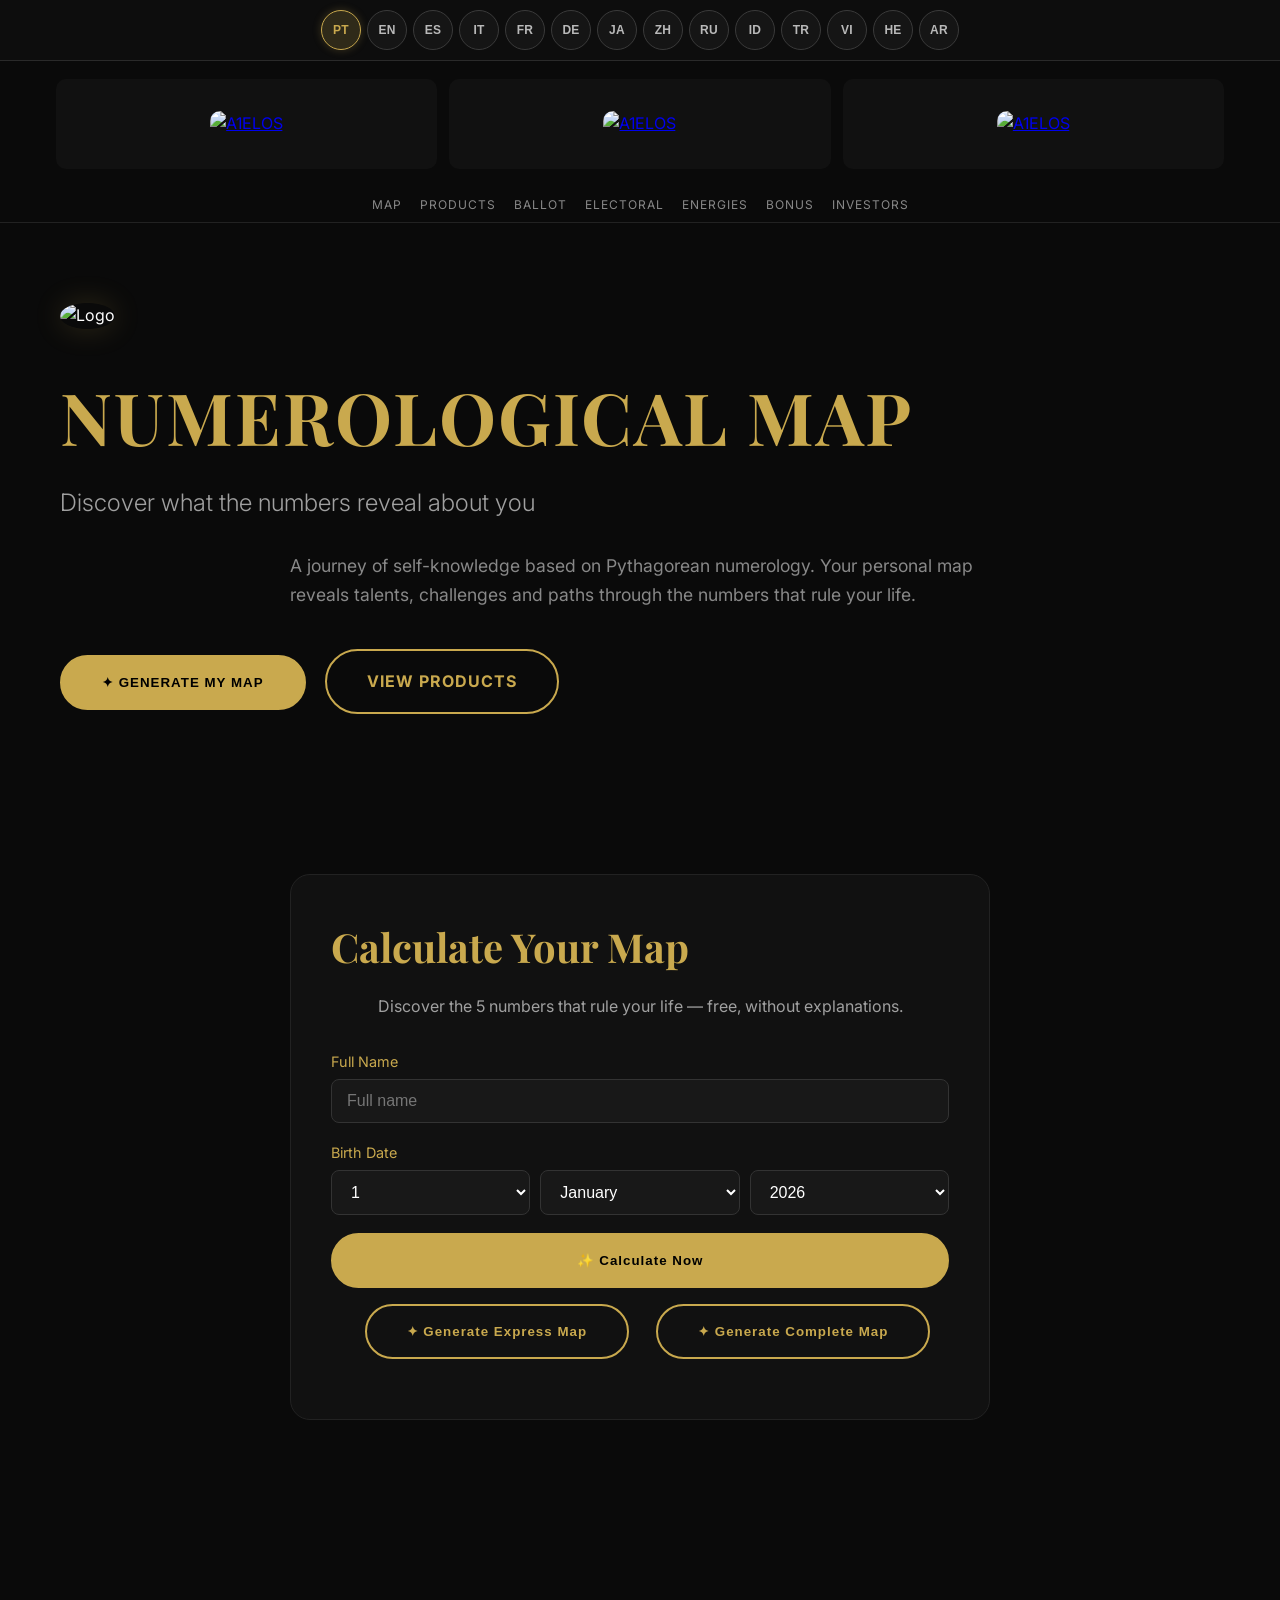
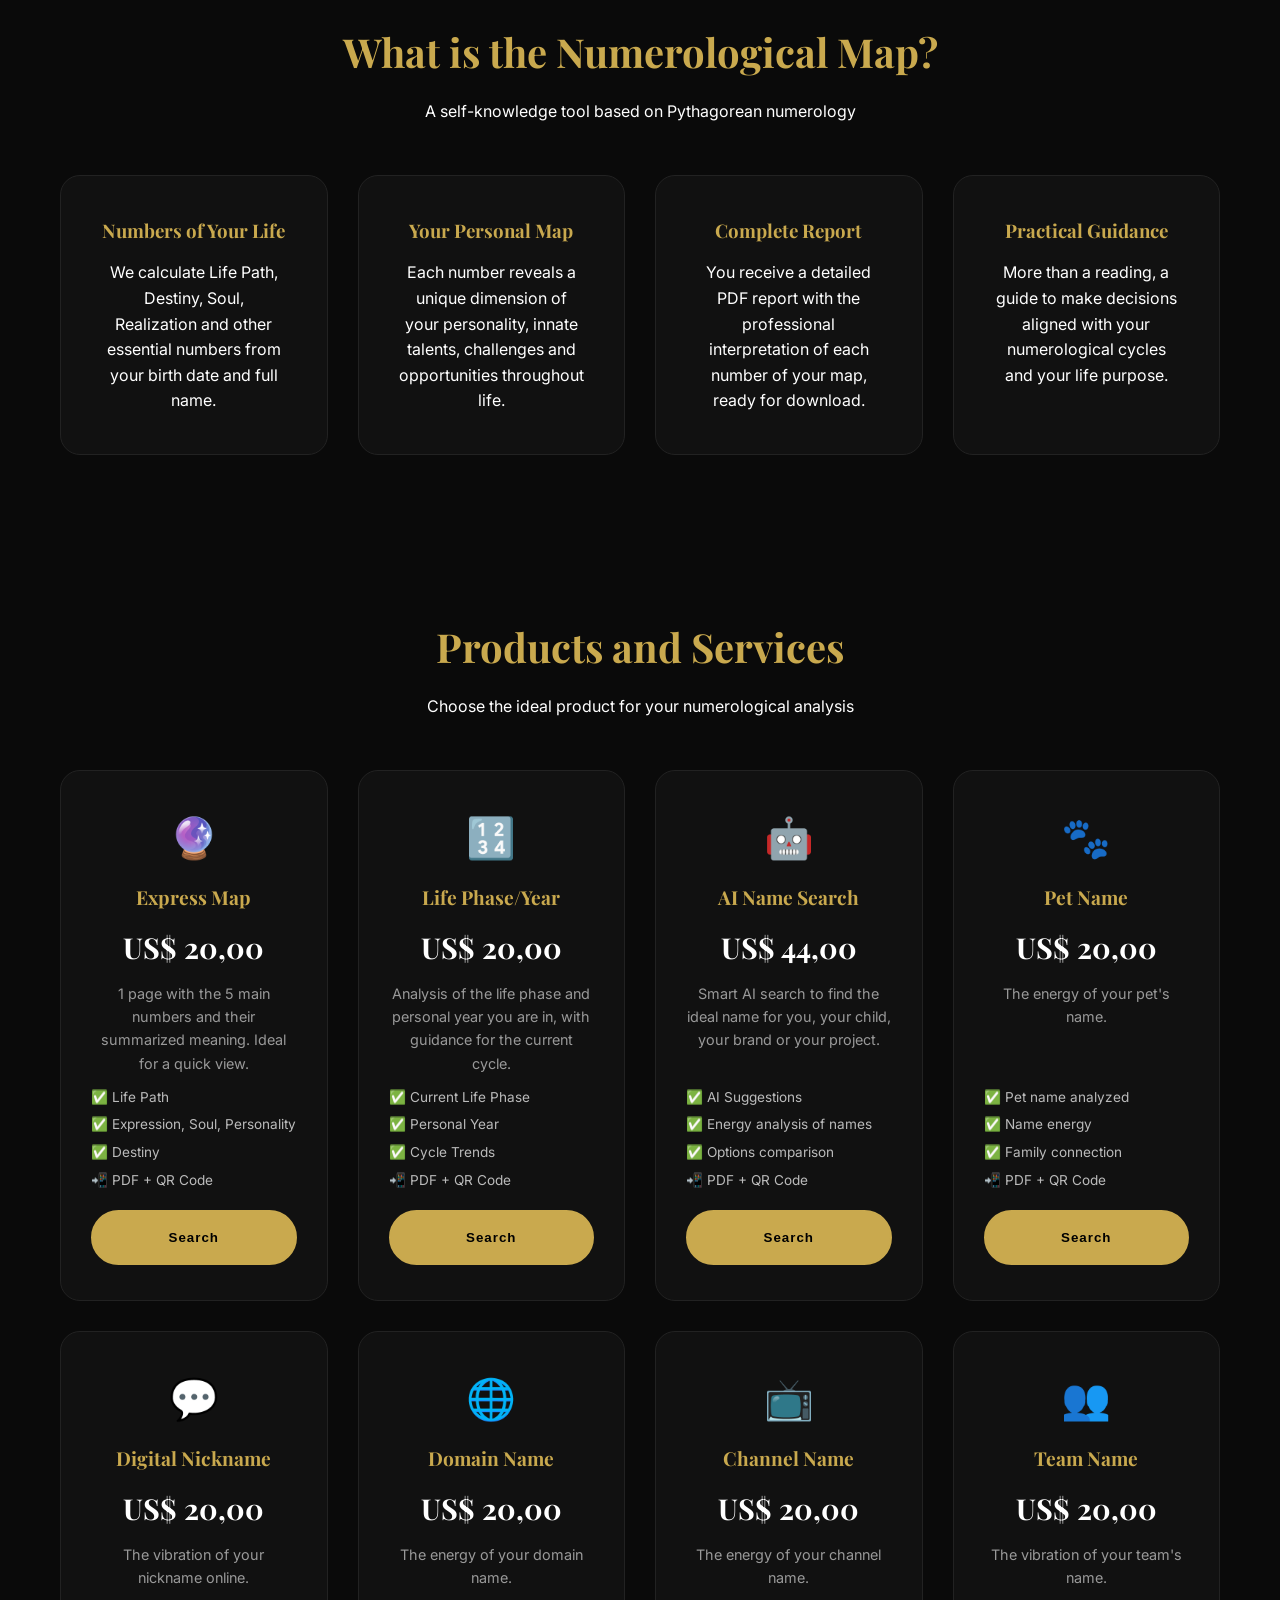
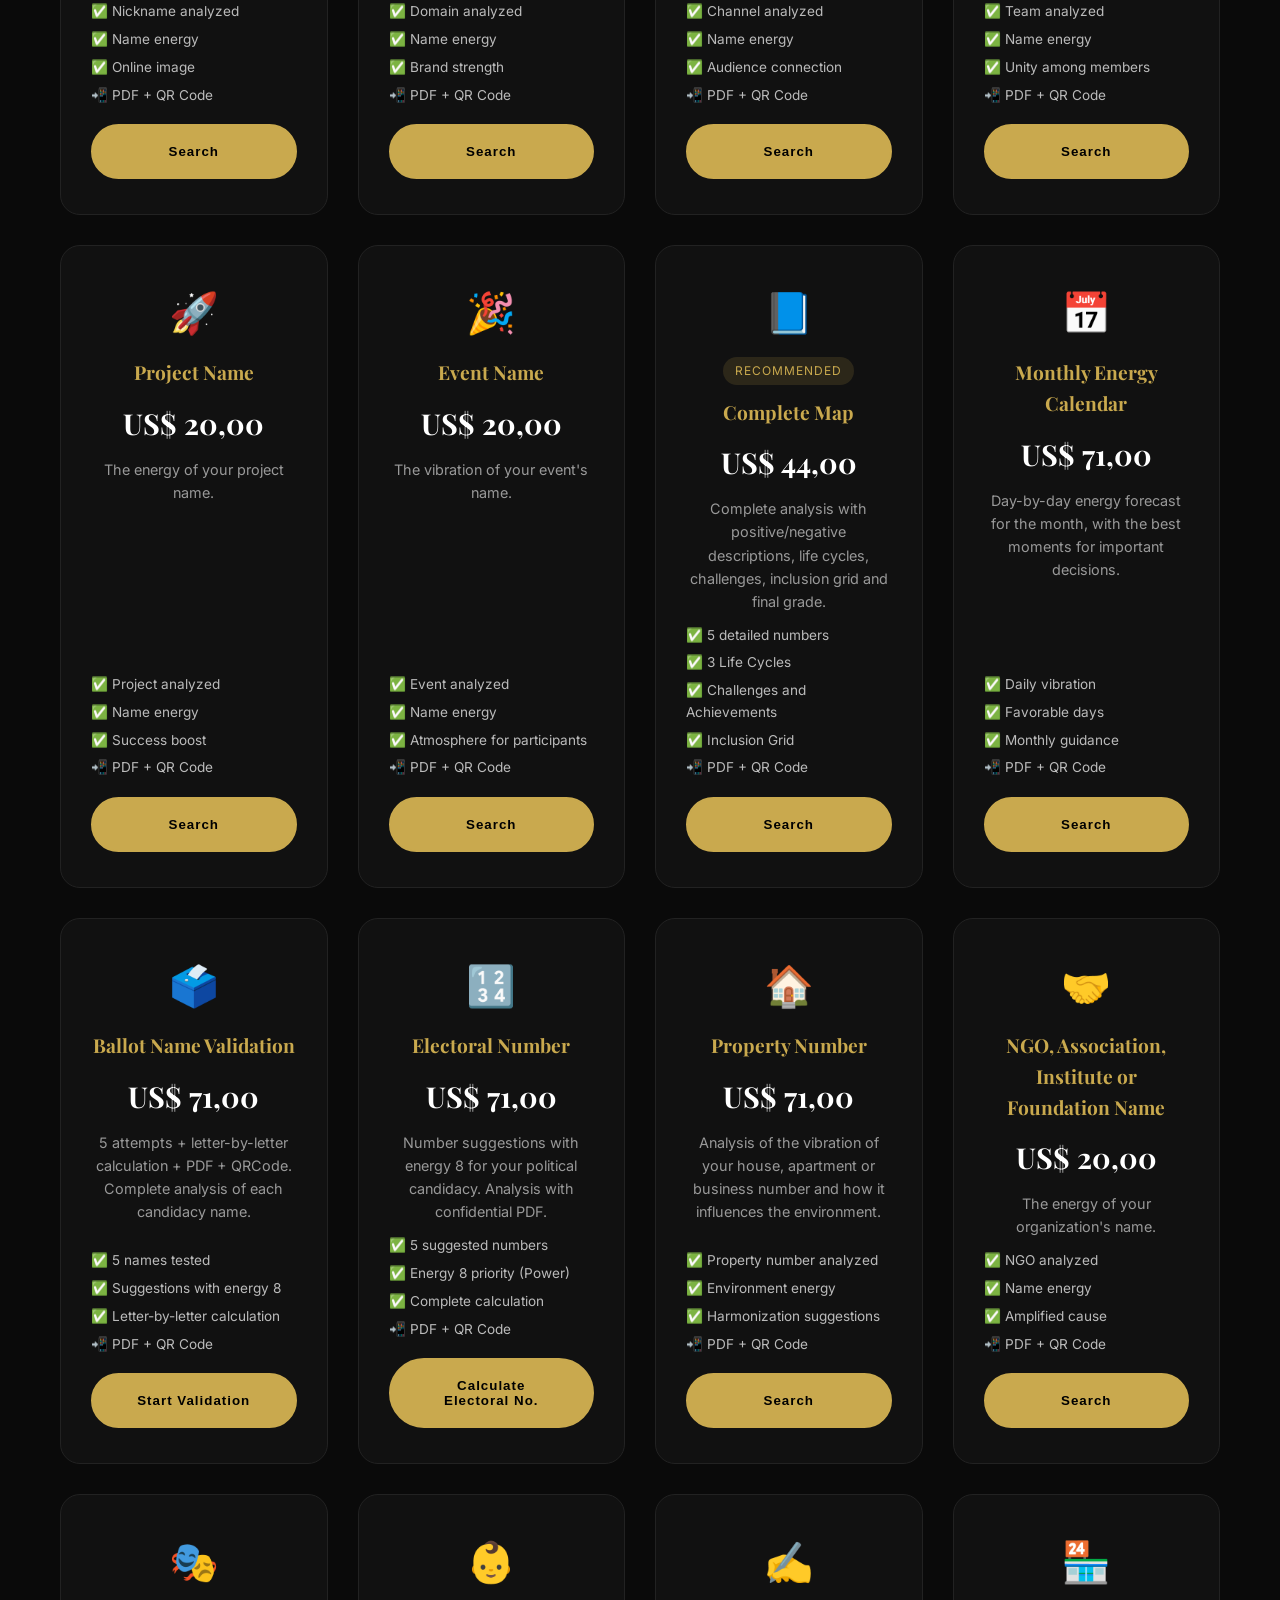
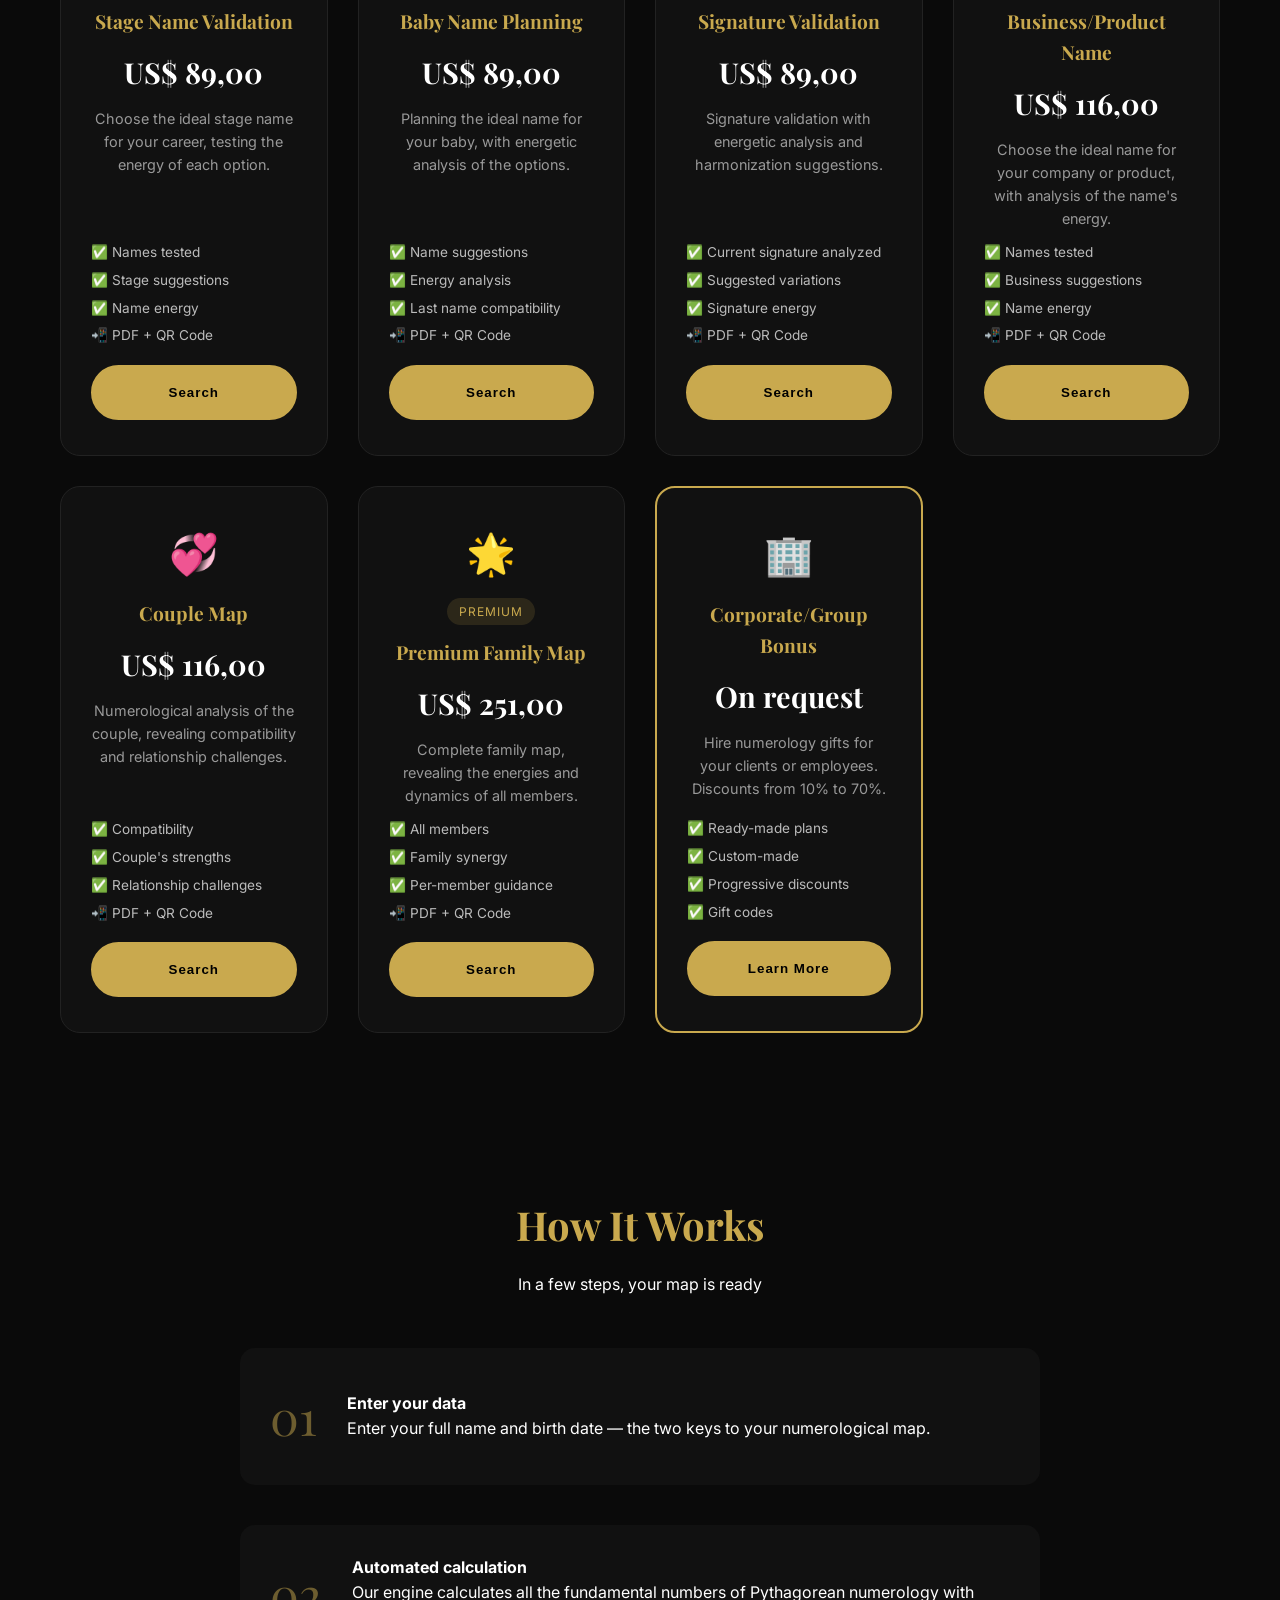
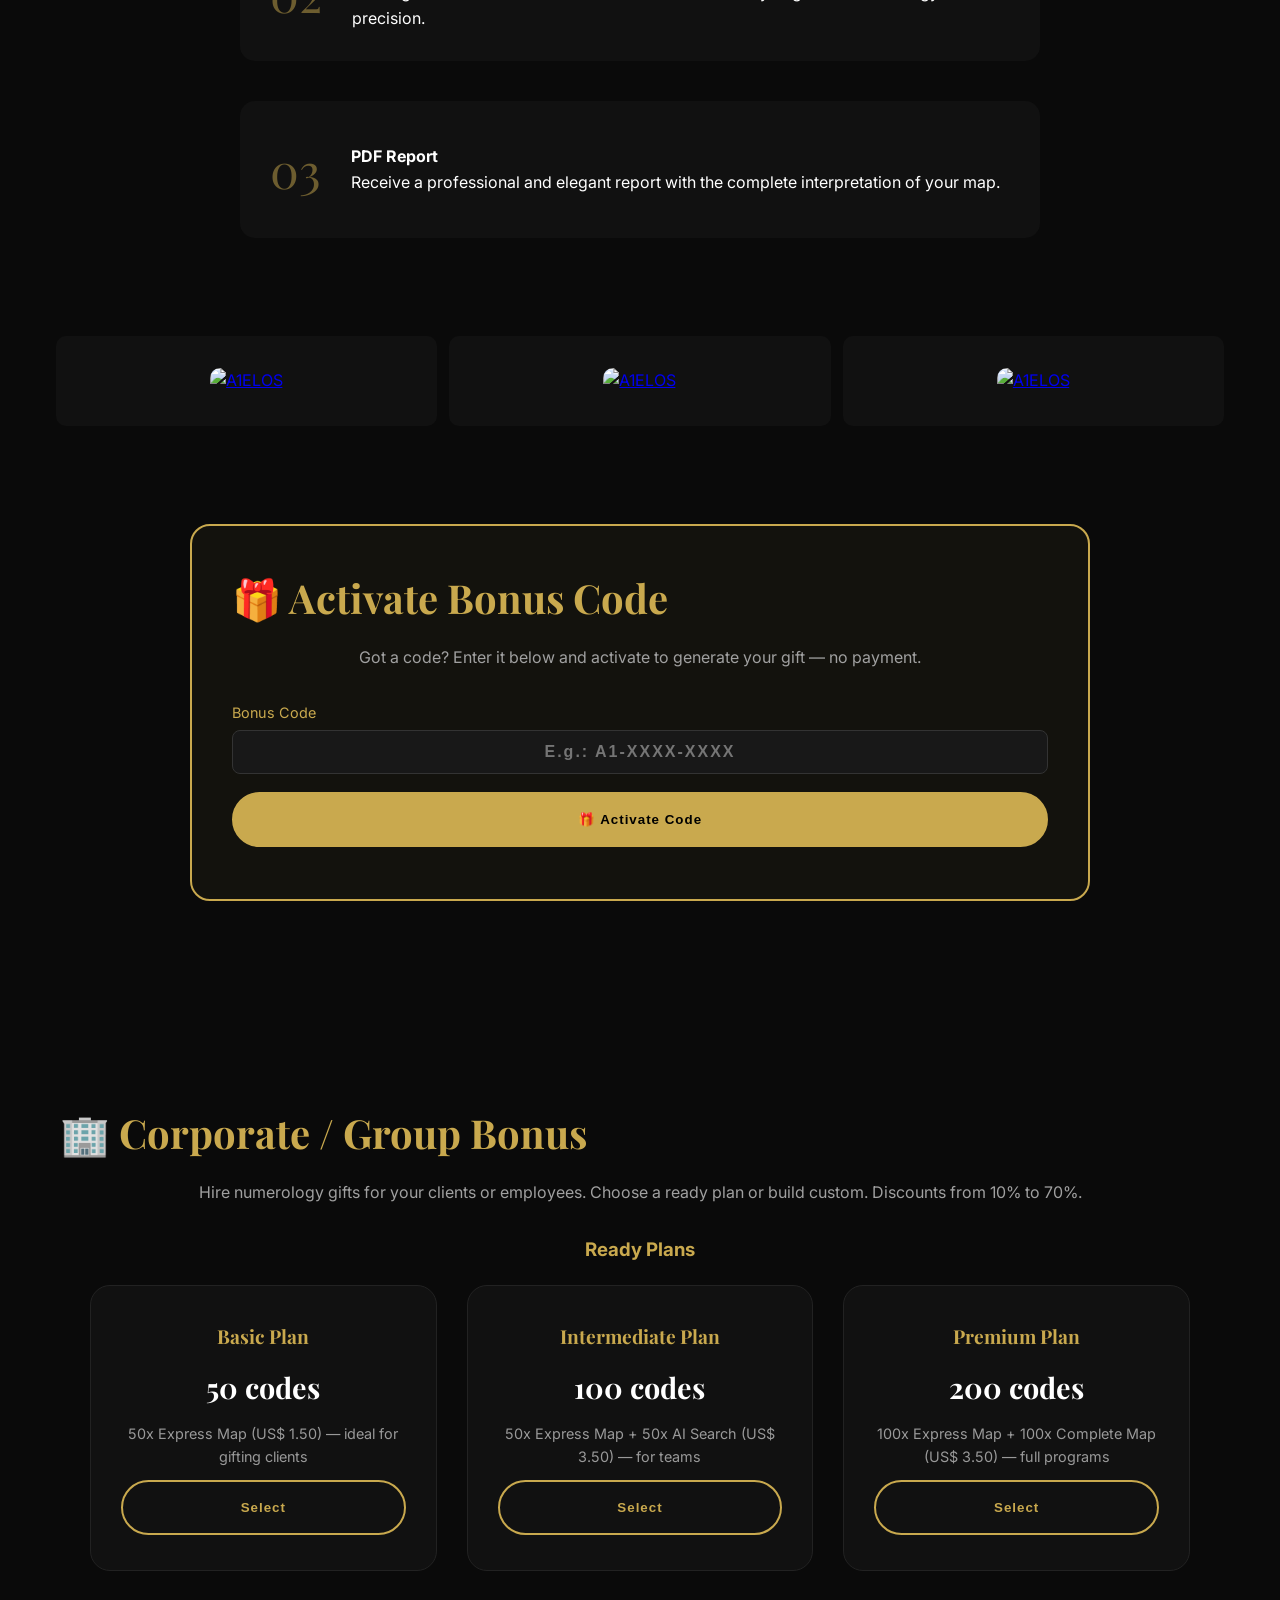
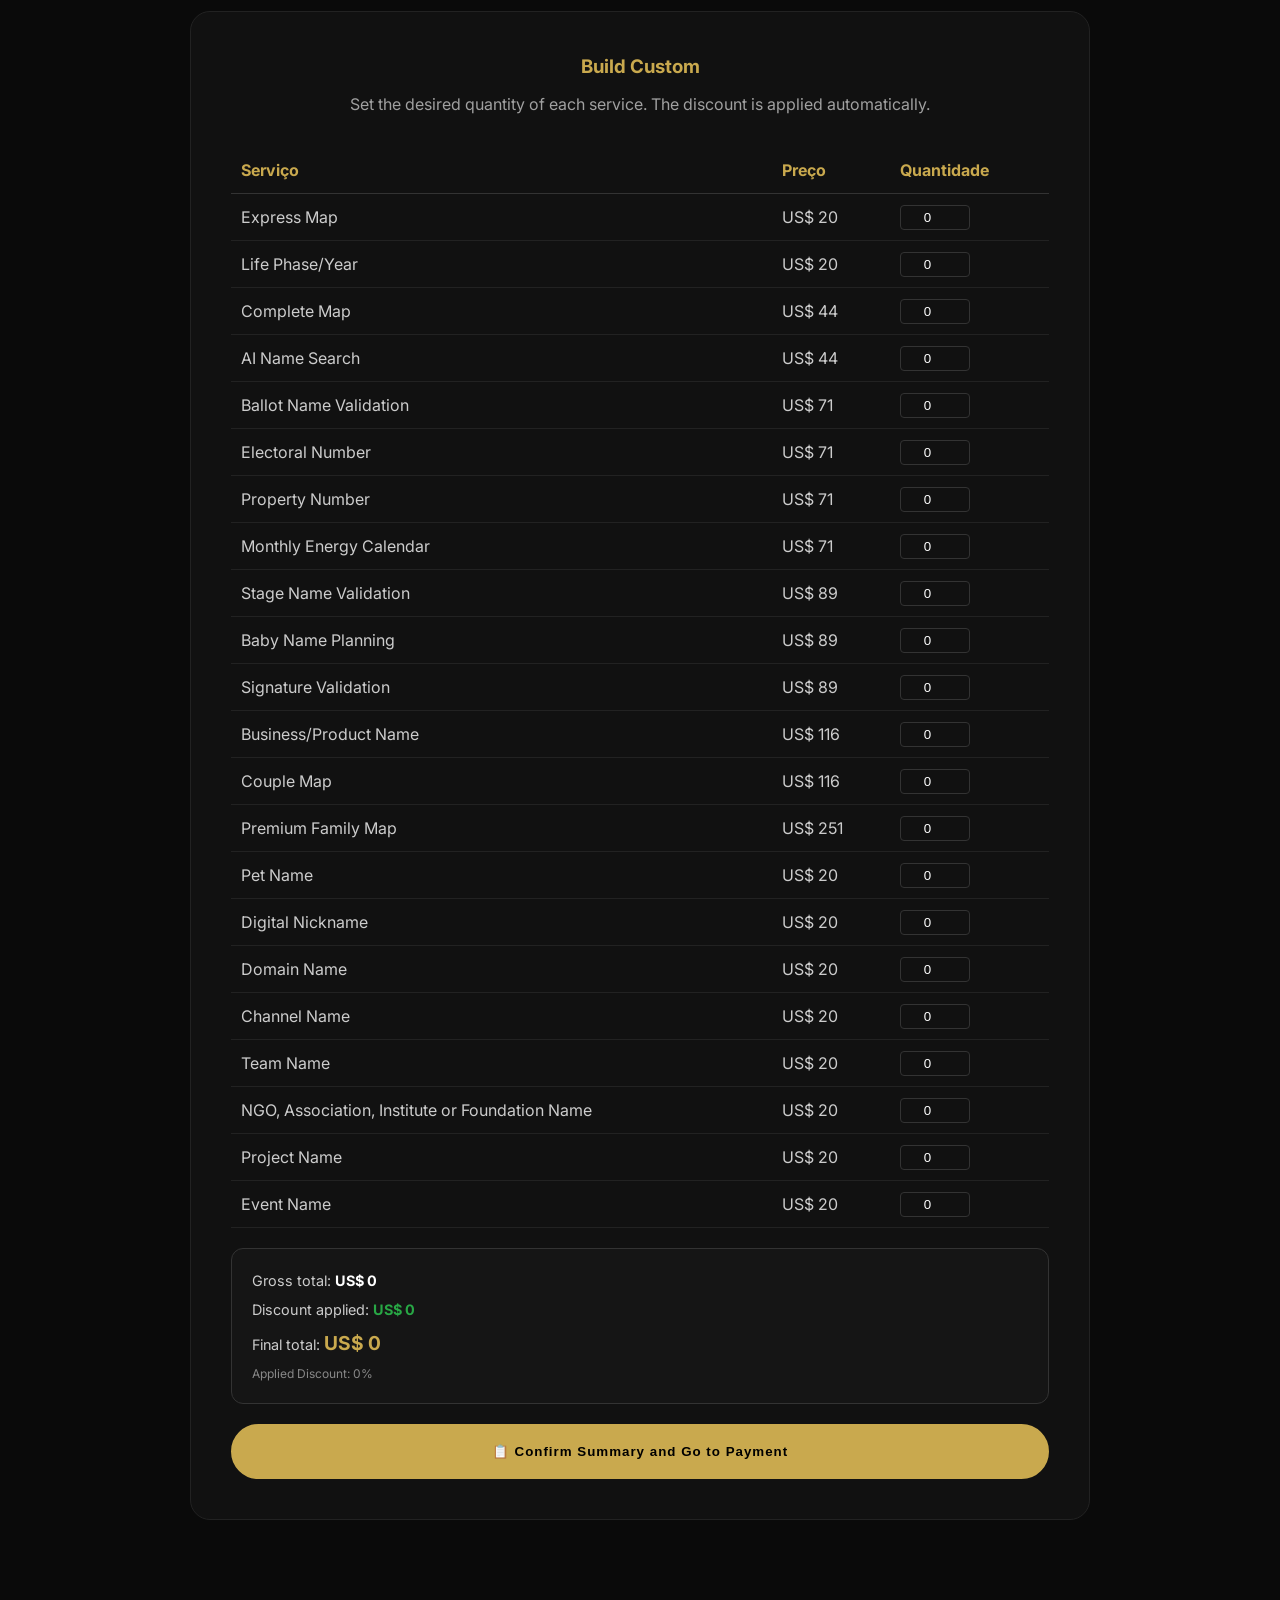
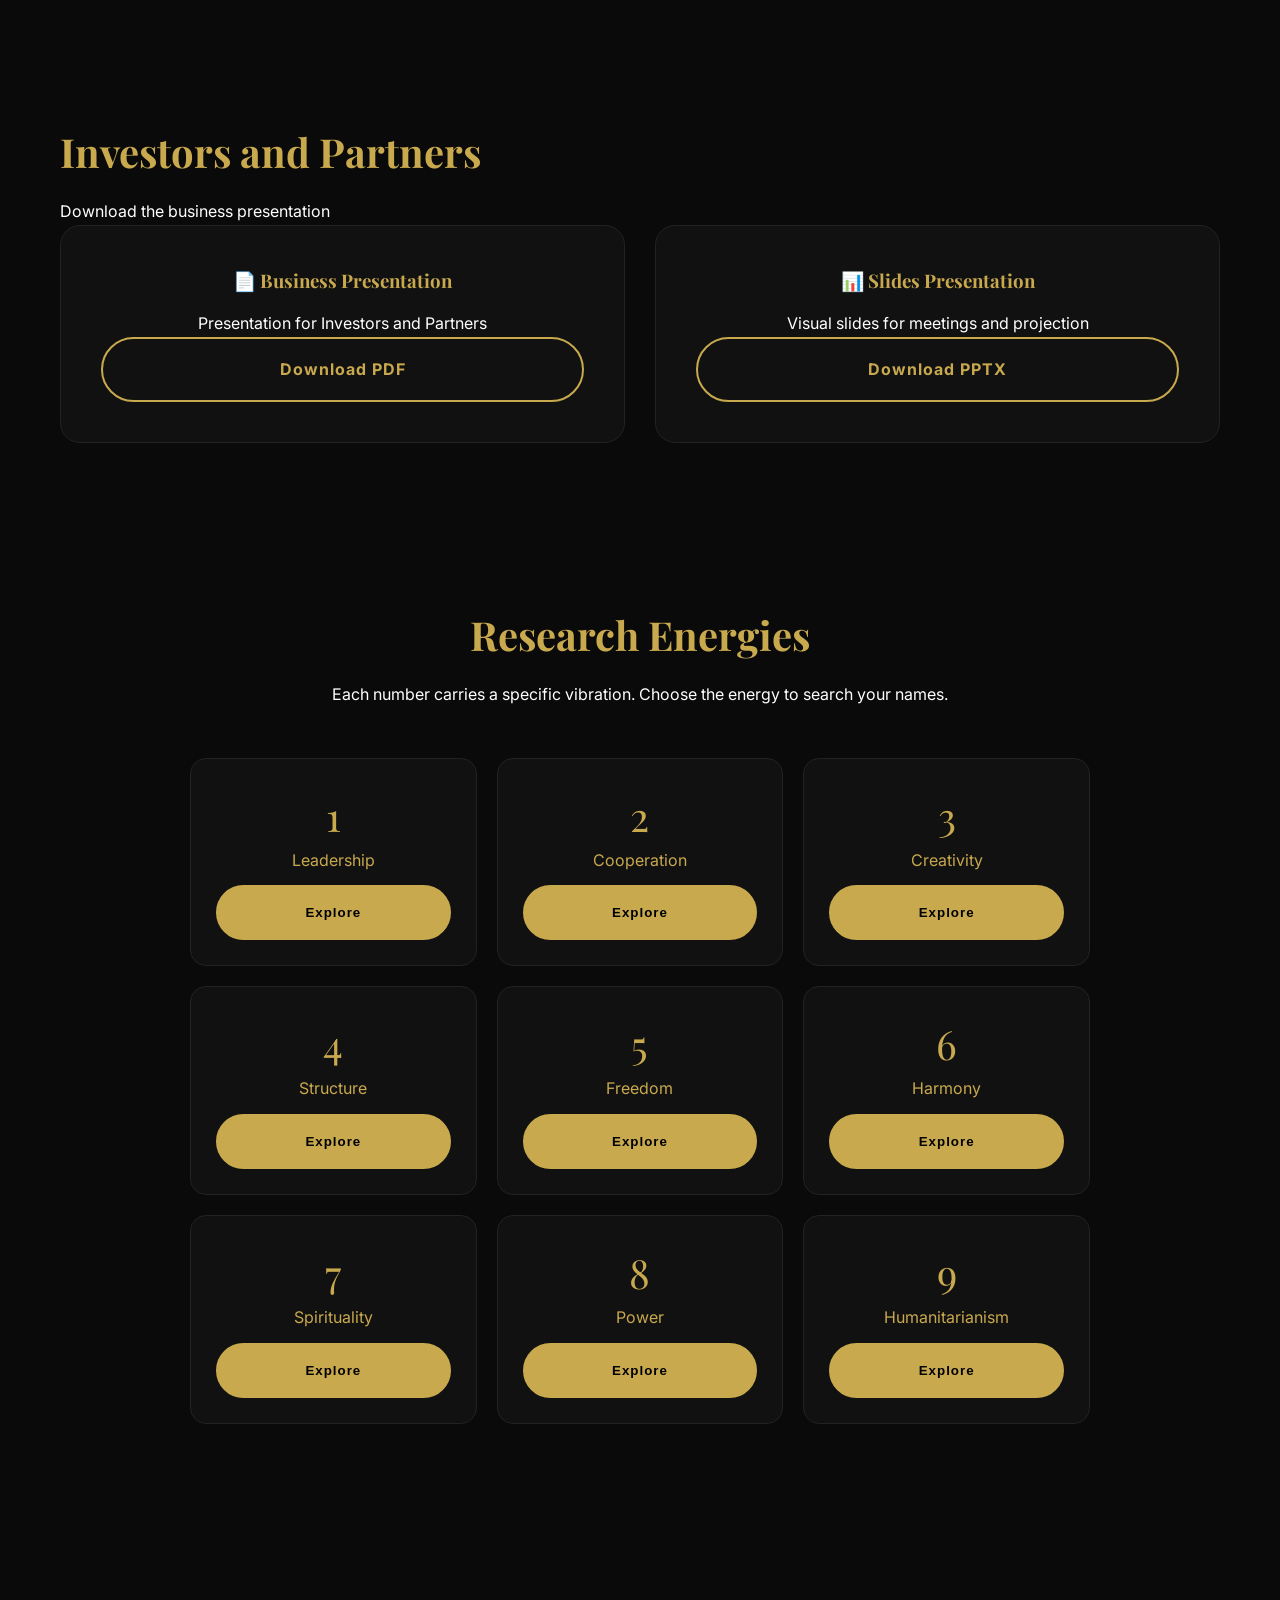
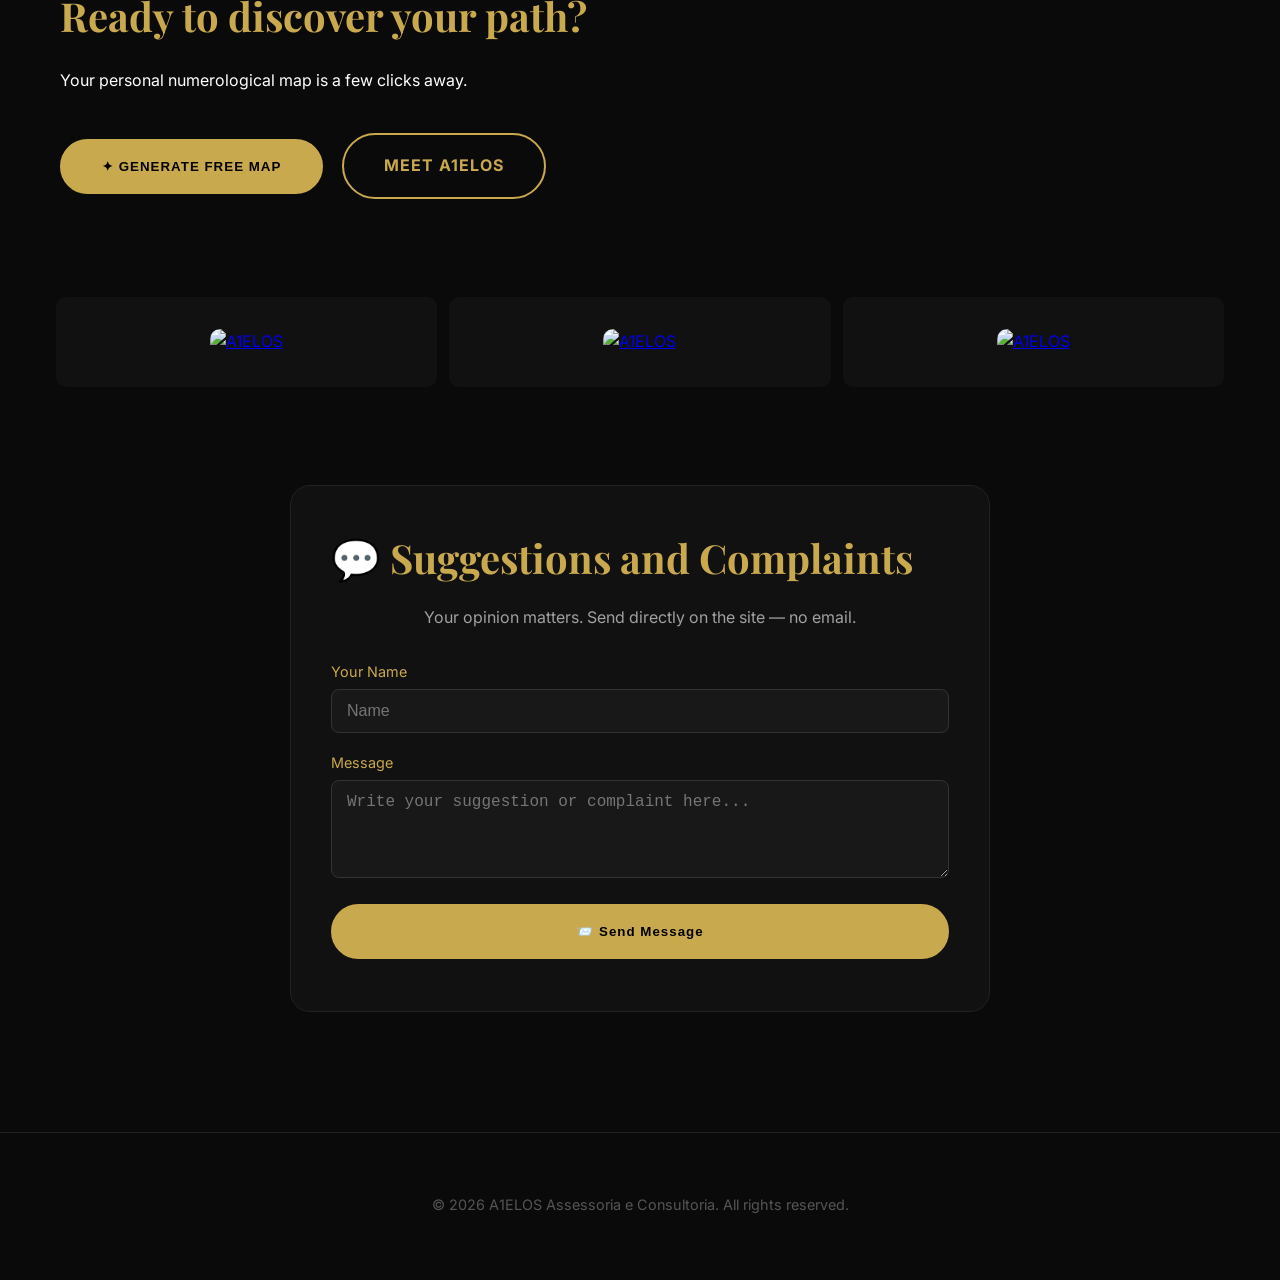
==== static/index.html @ fb277008 "Update index.html" ====
<!DOCTYPE html>
<html lang="pt-BR">
<head>
    <meta charset="UTF-8">
    <meta name="viewport" content="width=device-width, initial-scale=1.0">
    <title>Mapa Numerológico | A1ELOS</title>
    <link href="https://fonts.googleapis.com/css2?family=Playfair+Display:wght@400;700;900&family=Inter:wght@300;400;500;600&display=swap" rel="stylesheet">
    <link rel="icon" type="image/png" href="/static/logo.png">
    <link rel="stylesheet" href="/static/style.css">
</head>
<body>
    <div class="lang-wrapper">
        <div id="langSelector" class="lang-container"></div>
    </div>
        
    <!-- BANNER TOPO (2 lado a lado) -->
<div class="a1-zona" id="zonaTopo">
  <div class="a1-banner" id="bannerTopoA"></div>
  <div class="a1-banner" id="bannerTopoB"></div>
</div>

<nav class="sections" style="position:relative;top:0;width:100%;z-index:9990;background:rgba(10,10,10,0.9);border-bottom:1px solid #222;padding:8px 0;display:flex;justify-content:center;gap:18px;flex-wrap:wrap">
    <a href="#calculadora" data-i18n="nav_map">Mapa</a>
    <a href="#produtos" data-i18n="nav_prod">Produtos</a>
    <a href="javascript:void(0)" onclick="toggleForm('form-urna')" data-i18n="nav_urna">Urna</a>
    <a href="javascript:void(0)" onclick="toggleForm('form-eleitoral')" data-i18n="nav_elec">Eleitoral</a>
    <a href="#energias" data-i18n="nav_energy">Energias</a>
    <a href="#corporativo" data-i18n="nav_bc">Bônus</a>
    <a href="#investidores" data-i18n="nav_inv">Investidores</a>
</nav>
        <!-- HERO -->
    <section class="hero">
        <img src="https://generated-images.adapta.one/arvigne%40gmail.com/019f56cb-b9e4-7644-9dd8-5d14c5261d46/2026-07-14T13-27-24-531Z_Original_user_intent_A_premium_minimalist_logo_s.png" alt="Logo" class="logo-img">
        <h1 data-i18n="hero_title">MAPA NUMEROLÓGICO</h1>
        <p class="subtitle" data-i18n="hero_subtitle">Descubra o que os números revelam sobre você</p>
        <p class="hero-desc" data-i18n="hero_desc">Uma jornada de autoconhecimento baseada na numerologia pitagórica. Seu mapa pessoal revela talentos, desafios e caminhos através dos números que regem sua vida.</p>
        <div>
            <button class="btn" data-i18n="hero_btn" onclick="pesquisar('express')">✦ GERAR MEU MAPA</button>
            <a href="#produtos" class="btn btn-outline" data-i18n="hero_btn2">VER PRODUTOS</a>
        </div>    
     </section>
        <section id="calculadora">
    <div class="form-container" style="max-width:700px">
        <h2 class="section-title" data-i18n="calc_title">Calcule seu Mapa</h2>
        <p class="section-sub" data-i18n="calc_sub">Descubra os 5 números que regem sua vida — grátis, sem explicações.</p>
        <div class="form-group">
            <label for="calcNome" data-i18n="calc_nome">Seu Nome Completo</label>
            <input type="text" id="calcNome" class="form-input" data-i18n-ph="ph_nome_completo" placeholder="Seu nome completo">
        </div>
        <div class="form-group">
            <label for="calcNasc" data-i18n="calc_nasc">Data de Nascimento</label>
            <div class="data-seletor">
                <select id="calcDia" class="data-select"></select>
                <select id="calcMes" class="data-select"></select>
                <select id="calcAno" class="data-select"></select>
                <input type="hidden" id="calcNasc">
            </div>
        </div>
        <button class="btn btn-full" onclick="calcularMapa()" data-i18n="calc_btn">✨ Calcular Agora</button>
        <div class="calc-atalhos" style="display:flex;gap:12px;flex-wrap:wrap;justify-content:center;margin-top:16px">
            <button class="btn btn-outline" onclick="comprar('express')" data-i18n="calc_btn_express">✦ Gerar Mapa Express</button>
            <button class="btn btn-outline" onclick="comprar('completo')" data-i18n="calc_btn_completo">✦ Gerar Mapa Completo</button>
        </div>
        <div id="calcResultado" style="margin-top:20px"></div>
    </div>
</section>

    <!-- SOBRE -->
    <section id="about">
        <div class="section-header">
            <h2 data-i18n="section_what_title">O que é o Mapa Numerológico?</h2>
            <p data-i18n="section_what_subtitle">Uma ferramenta de autoconhecimento baseada na numerologia pitagórica</p>
        </div>
        <div class="grid-cards">
            <div class="card">
                <h3 data-i18n="card1_title">Números da Sua Vida</h3>
                <p data-i18n="card1_desc">Calculamos o Caminho da Vida, Destino, Alma, Realização e outros números essenciais a partir da sua data de nascimento e nome completo.</p>
            </div>
            <div class="card">
                <h3 data-i18n="card2_title">Seu Mapa Pessoal</h3>
                <p data-i18n="card2_desc">Cada número revela uma dimensão única da sua personalidade, talentos inatos, desafios e oportunidades ao longo da vida.</p>
            </div>
            <div class="card">
                <h3 data-i18n="card3_title">Relatório Completo</h3>
                <p data-i18n="card3_desc">Você recebe um relatório detalhado em PDF com a interpretação profissional de cada número do seu mapa, pronto para download.</p>
            </div>
            <div class="card">
                <h3 data-i18n="card4_title">Orientação Prática</h3>
                <p data-i18n="card4_desc">Mais que uma leitura, um guia para tomar decisões alinhadas com seus ciclos numerológicos e seu propósito de vida.</p>
            </div>
        </div>
    </section>

    <div id="areaProdutos"><!-- produtos.html é carregado aqui --></div>
    
    <!-- COMO FUNCIONA -->
    <section id="how">
        <div class="section-header">
            <h2 data-i18n="section_how_title">Como Funciona</h2>
            <p data-i18n="section_how_subtitle">Em poucos passos, seu mapa está pronto</p>
        </div>
        <div class="steps-container">
            <div class="step">
                <div class="step-num">01</div>
                <div>
                    <h4 data-i18n="step1_title">Insira seus dados</h4>
                    <p data-i18n="step1_desc">Informe seu nome completo e data de nascimento — as duas chaves para o seu mapa numerológico.</p>
                </div>
            </div>
            <div class="step">
                <div class="step-num">02</div>
                <div>
                    <h4 data-i18n="step2_title">Cálculo automatizado</h4>
                    <p data-i18n="step2_desc">Nossa engine calcula todos os números fundamentais da numerologia pitagórica com precisão.</p>
                </div>
            </div>
            <div class="step">
                <div class="step-num">03</div>
                <div>
                    <h4 data-i18n="step3_title">Relatório em PDF</h4>
                    <p data-i18n="step3_desc">Receba um relatório profissional e elegante com a interpretação completa do seu mapa.</p>
                </div>
            </div>
        </div>
    </section>

<!-- FORMULÁRIO NOME DE URNA (5 grafias) -->
<section id="form-urna" class="hidden-form">
  <div class="form-container">
    <h2 class="section-title" data-i18n="urna_title">Validação do Nome de Urna</h2>
    <p class="section-sub" data-i18n="urna_sub">5 grafias por nome + cálculo letra a letra + PDF sigiloso — R$ 26</p>
    <div class="form-group"><label data-i18n="f_nome">Nome Completo da Pessoa</label><input type="text" id="urnaNome" data-i18n-ph="ph_nome_completo" placeholder="Nome completo"></div>
    <div class="form-group"><label data-i18n="f_cargo">Cargo em Disputa</label>
      <select id="urnaCargo" onchange="atualizarGrafiasUrna()">
        <option value="vereador" data-i18n="c_vereador">Vereador</option>
        <option value="dep_estadual" data-i18n="c_estadual">Dep. Estadual</option>
        <option value="dep_federal" data-i18n="c_federal">Dep. Federal</option>
        <option value="senador" data-i18n="c_senador">Senador</option>
      </select>
    </div>
    <div class="form-group">
      <label id="urnaGeneroLabel"></label>
      <select id="urnaGenero" onchange="atualizarGrafiasUrna()">
        <option value="masculino" id="urnaGenMasc"></option>
        <option value="feminino" id="urnaGenFem"></option>
      </select>
    </div>
   
    <!-- 👇 SELEÇÃO DE ENERGIA (1-9, 8 ideal) - COLE AQUI -->
    <div class="form-group">
      <label id="urnaEnergiaLabel"></label>
      <div id="urnaEnergiaSel" class="energia-sel"></div>
      <p id="urnaEnergiaDica" class="energia-dica"></p>
    </div>
    <h3 style="color:var(--gold);margin:20px 0 10px" data-i18n="urna_options">As 5 grafias deste nome:</h3>
    <p id="urnaAviso" style="color:#888;font-size:.8rem;margin-bottom:12px"></p>
    <div class="form-group urna-grafia"><span class="urna-prefixo" id="urnaPrefixo1"></span><input type="text" id="urnaNome1" autocomplete="off"></div>
    <div class="form-group urna-grafia"><span class="urna-prefixo" id="urnaPrefixo2"></span><input type="text" id="urnaNome2" autocomplete="off"></div>
    <div class="form-group urna-grafia"><span class="urna-prefixo" id="urnaPrefixo3"></span><input type="text" id="urnaNome3" autocomplete="off"></div>
    <div class="form-group urna-grafia"><span class="urna-prefixo" id="urnaPrefixo4"></span><input type="text" id="urnaNome4" autocomplete="off"></div>
    <div class="form-group urna-grafia"><span class="urna-prefixo" id="urnaPrefixo5"></span><input type="text" id="urnaNome5" autocomplete="off"></div>
    <button class="btn btn-full" id="urnaBtn" onclick="pagarUrna()" data-i18n="pay_urna">🔒 Pagar R$ 26 — Resultado em PDF + QRCode</button>
  </div>
</section>
    
        <!-- FORMULÁRIO NÚMERO ELEITORAL -->
    <section id="form-eleitoral" class="hidden-form">
        <div class="form-container">
            <h2 class="section-title" data-i18n="eleitoral_title">Cálculo do Número Eleitoral</h2>
            <p class="section-sub" data-i18n="eleitoral_sub">Sugestões com energia 8 para sua candidatura — R$ 26</p>
            <p style="text-align:center;color:#555;margin-bottom:20px;font-size:.8rem;font-style:italic" data-i18n="elec_mask">Por lei eleitoral, números só podem ser divulgados publicamente no período legal.</p>
            <div class="form-group"><label data-i18n="f_nome">Nome Completo da Pessoa</label><input type="text" id="eleiNome" data-i18n-ph="ph_nome_completo" placeholder="Nome completo"></div>
            <div class="form-group"><label data-i18n="f_cargo2">Cargo</label>
                <select id="eleiCargo">
                    <option value="vereador" data-i18n="c_vereador">Vereador</option>
                    <option value="dep_estadual" data-i18n="c_estadual">Dep. Estadual</option>
                    <option value="dep_federal" data-i18n="c_federal">Dep. Federal</option>
                    <option value="senador" data-i18n="c_senador">Senador</option>
                </select>
            </div>
            <div class="form-group"><label data-i18n="f_sigla">Número da Sigla Partidária (2 dígitos)</label><input type="text" id="eleiSigla" maxlength="2" data-i18n-ph="ph_ex_45" placeholder="Ex: 45"></div>
            <div class="form-group"><label data-i18n="f_existente">Número já existente (opcional)</label><input type="text" id="eleiExistente" data-i18n-ph="ph_ex_45123" placeholder="Ex: 45123"></div>
            <button class="btn btn-full" onclick="pagarEleitoral()" data-i18n="pay_eleitoral">🔒 Pagar R$ 26 — Sugestões em PDF + QRCode</button>
        </div>
    </section>

    <!-- FORM QUAL VIDA/ANO -->
<section id="form-vida" class="hidden-form">
  <div class="form-container">
    <h2 class="section-title" data-i18n="p_vida">Qual Vida/Ano</h2>
    <div class="form-group"><label data-i18n="f_nome">Nome Completo</label><input type="text" id="vidaNome" data-i18n-ph="ph_nome_completo" placeholder="Nome completo"></div>
    <div class="form-group"><label data-i18n="calc_nasc">Data de Nascimento</label><input type="date" id="vidaNasc"></div>
    <button class="btn btn-full" onclick="pagarVida()" data-i18n="pay_vida">🔒 Pagar — Resultado em PDF + QRCode</button>
  </div>
</section>
<!-- FORM PESQUISA IA -->
<section id="form-ia" class="hidden-form">
  <div class="form-container">
    <h2 class="section-title" data-i18n="p_ia">Pesquisa IA de Nomes</h2>
    <div class="form-group"><label data-i18n="f_nome">Nome Completo</label><input type="text" id="iaNome" data-i18n-ph="ph_nome_completo" placeholder="Nome completo"></div>
    <div class="form-group"><label data-i18n="f_energia">Energia Desejada</label><input type="number" id="iaEnergia" min="1" max="9" placeholder="1-9"></div>
    <button class="btn btn-full" onclick="pagarIa()" data-i18n="pay_ia">🔒 Pagar — Resultado em PDF + QRCode</button>
  </div>
</section>
<!-- FORM Nº DO IMÓVEL -->
<section id="form-imovel" class="hidden-form">
  <div class="form-container">
    <h2 class="section-title" data-i18n="p_imovel">Número do Imóvel</h2>
    <div class="form-group"><label data-i18n="f_imovel">Número do Imóvel</label><input type="text" id="imovelNumero" data-i18n-ph="ph_ex_numero" placeholder="Ex: 123"></div>
    <button class="btn btn-full" onclick="pagarImovel()" data-i18n="pay_imovel">🔒 Pagar — Resultado em PDF + QRCode</button>
  </div>
</section>
<!-- FORM CALENDÁRIO MENSAL -->
<section id="form-calendario" class="hidden-form">
  <div class="form-container">
    <h2 class="section-title" data-i18n="p_calendario">Calendário Mensal Energético</h2>
    <div class="form-group"><label data-i18n="f_nome">Nome Completo</label><input type="text" id="calNome" data-i18n-ph="ph_nome_completo" placeholder="Nome completo"></div>
    <div class="form-group"><label data-i18n="f_mes">Mês</label><input type="month" id="calMes"></div>
    <button class="btn btn-full" onclick="pagarCalendario()" data-i18n="pay_calendario">🔒 Pagar — Resultado em PDF + QRCode</button>
  </div>
</section>
<!-- FORM NOME ARTÍSTICO -->
<section id="form-artistico" class="hidden-form">
  <div class="form-container">
    <h2 class="section-title" data-i18n="p_artistico">Validação Nome Artístico</h2>
    <div class="form-group"><label data-i18n="f_artistico">Nome Artístico</label><input type="text" id="artNome" data-i18n-ph="ph_nome_artistico" placeholder="Seu nome artístico"></div>
    <button class="btn btn-full" onclick="pagarArtistico()" data-i18n="pay_artistico">🔒 Pagar — Resultado em PDF + QRCode</button>
  </div>
</section>
<!-- FORM NOME DE BEBÊ -->
<section id="form-bebe" class="hidden-form">
  <div class="form-container">
    <h2 class="section-title" data-i18n="p_bebe">Planejamento Nome de Bebê</h2>
    <div class="form-group"><label data-i18n="f_bebe">Sobrenome e Energia</label><input type="text" id="bebeSobrenome" data-i18n-ph="ph_sobrenome" placeholder="Sobrenome"></div>
    <div class="form-group"><label data-i18n="f_energia">Energia Desejada</label><input type="number" id="bebeEnergia" min="1" max="9" placeholder="1-9"></div>
    <button class="btn btn-full" onclick="pagarBebe()" data-i18n="pay_bebe">🔒 Pagar — Resultado em PDF + QRCode</button>
  </div>
</section>
<!-- FORM ASSINATURAS -->
<section id="form-assinatura" class="hidden-form">
  <div class="form-container">
    <h2 class="section-title" data-i18n="p_assinatura">Validação de Assinaturas</h2>
    <div class="form-group"><label data-i18n="f_assinatura">Sua Assinatura</label><input type="text" id="assinaturaTexto" data-i18n-ph="ph_sua_assinatura" placeholder="Sua assinatura"></div>
    <button class="btn btn-full" onclick="pagarAssinatura()" data-i18n="pay_assinatura">🔒 Pagar — Resultado em PDF + QRCode</button>
  </div>
</section>
<!-- FORM NEGÓCIO/PRODUTO -->
<section id="form-negocio" class="hidden-form">
  <div class="form-container">
    <h2 class="section-title" data-i18n="p_negocio">Nome para Negócio/Produto</h2>
    <div class="form-group"><label data-i18n="f_negocio">Nome e Energia</label><input type="text" id="negocioNome" data-i18n-ph="ph_nome_negocio" placeholder="Nome do negócio"></div>
    <div class="form-group"><label data-i18n="f_energia">Energia Desejada</label><input type="number" id="negocioEnergia" min="1" max="9" placeholder="1-9"></div>
    <button class="btn btn-full" onclick="pagarNegocio()" data-i18n="pay_negocio">🔒 Pagar — Resultado em PDF + QRCode</button>
  </div>
</section>
<!-- FORM MAPA DO CASAL -->
<section id="form-casal" class="hidden-form">
  <div class="form-container">
    <h2 class="section-title" data-i18n="p_casal">Mapa do Casal</h2>
    <div class="form-group"><label data-i18n="f_casal">Nome do Casal (2 pessoas)</label><input type="text" id="casalNome1" placeholder="Nome 1"></div>
    <div class="form-group"><input type="text" id="casalNome2" placeholder="Nome 2"></div>
    <button class="btn btn-full" onclick="pagarCasal()" data-i18n="pay_casal">🔒 Pagar — Resultado em PDF + QRCode</button>
  </div>
</section>
<!-- FORM MAPA FAMÍLIA -->
<section id="form-familia" class="hidden-form">
  <div class="form-container">
    <h2 class="section-title" data-i18n="p_familia">Mapa Família Premium</h2>
    <div class="form-group"><label data-i18n="f_familia">Membros da Família</label><textarea id="familiaMembros" rows="3" data-i18n-ph="ph_membros" placeholder="Nome de cada membro, um por linha"></textarea></div>
    <button class="btn btn-full" onclick="pagarFamilia()" data-i18n="pay_familia">🔒 Pagar — Resultado em PDF + QRCode</button>
  </div>
</section>
    
<!-- BANNER CENTRAL (2 lado a lado) -->
<div class="a1-zona" id="zonaCentral">
  <div class="a1-banner" id="bannerCentralA"></div>
  <div class="a1-banner" id="bannerCentralB"></div>
</div>
    
    <!-- BÔNUS DE INSERÇÃO (CLIENTE FINAL) -->
    <section id="bonus-insercao">
        <div class="form-container" style="border:2px solid var(--gold);background:rgba(201,169,78,.05)">
            <h2 class="section-title" data-i18n="bi_title">🎁 Ativar Código Bônus</h2>
            <p class="section-sub" data-i18n="bi_sub">Recebeu um código? Insira abaixo e ative para gerar seu presente — sem pagamento.</p>
            <div class="form-group">
                <label for="biCodigo" data-i18n="bi_label">Código Bônus</label>
                <input type="text" id="biCodigo" data-i18n-ph="ph_codigo_bonus" placeholder="Ex: A1-XXXX-XXXX" style="text-align:center;letter-spacing:2px;font-weight:bold" autocomplete="off">
            </div>
            <button class="btn btn-full" onclick="ativarBonusInserido()" data-i18n="bi_btn">🎁 Ativar Código</button>
            <p id="biStatus" class="hint" style="text-align:center;margin-top:12px;color:var(--gold)"></p>
        </div>
    </section>
    <!-- BÔNUS COLETIVO / EMPRESARIAL -->
    <section id="corporativo">
        <h2 class="section-title" data-i18n="bc_title">🏢 Bônus Coletivo / Empresarial</h2>
        <p class="section-sub" data-i18n="bc_sub">Contrate brindes numerológicos para seus clientes ou funcionários. Escolha um plano pronto ou monte sob medida. Descontos de 10% a 70%.</p>

        <!-- PLANOS PRONTOS -->
        <div style="max-width:1100px;margin:0 auto 40px">
            <h3 style="color:var(--gold);text-align:center;margin-bottom:20px" data-i18n="bc_plans_title">Planos Prontos</h3>
            <div class="cards-grid" style="grid-template-columns:repeat(auto-fit,minmax(240px,1fr))">
                <div class="product-card">
                    <h3 data-i18n="bc_plan1_name">Plano Básico</h3>
                    <div class="price" data-i18n="bc_plan1_price">50 códigos</div>
                    <p class="desc" data-i18n="bc_plan1_desc">50x Mapa Express (R$ 8) — ideal para presentear clientes</p>
                    <button class="btn btn-full btn-outline" onclick="usarPlanoPronto(50,0,0,0)" data-i18n="select">Selecionar</button>
                </div>
                <div class="product-card">
                    <h3 data-i18n="bc_plan2_name">Plano Intermediário</h3>
                    <div class="price" data-i18n="bc_plan2_price">100 códigos</div>
                    <p class="desc" data-i18n="bc_plan2_desc">50x Mapa Express + 50x Pesquisa IA (R$ 17) — para equipes</p>
                    <button class="btn btn-full btn-outline" onclick="usarPlanoPronto(50,0,50,0)" data-i18n="select">Selecionar</button>
                </div>
                <div class="product-card">
                    <h3 data-i18n="bc_plan3_name">Plano Premium</h3>
                    <div class="price" data-i18n="bc_plan3_price">200 códigos</div>
                    <p class="desc" data-i18n="bc_plan3_desc">100x Mapa Express + 100x Mapa Completo (R$ 17) — programas completos</p>
                    <button class="btn btn-full btn-outline" onclick="usarPlanoPronto(100,0,0,100)" data-i18n="select">Selecionar</button>
                </div>
            </div>
        </div>
        <!-- TABELA SOB MEDIDA -->
        <div class="form-container" style="max-width:900px">
            <h3 style="color:var(--gold);text-align:center;margin-bottom:10px" data-i18n="bc_custom_title">Montar Sob Medida</h3>
            <p class="section-sub" data-i18n="bc_custom_sub">Marque a quantidade desejada de cada serviço. O desconto é aplicado automaticamente.</p>
            <table class="bc-tabela">
                <thead>
                    <tr>
                        <th data-i18n-bc="servico">Serviço</th>
                        <th data-i18n-bc="preco">Preço</th>
                        <th data-i18n-bc="qtd">Quantidade</th>                        
                    </tr>
                </thead>
                <tbody id="bcTabelaCorpo"></tbody>
            </table>
            <div class="bc-resumo">
                <div style="color:#ccc;font-size:.9rem;margin-bottom:6px"><span data-i18n="bc_total">Total bruto:</span> <strong id="bcTotalBruto" style="color:#fff">R$ 0</strong></div>
                <div style="color:#ccc;font-size:.9rem;margin-bottom:6px"><span data-i18n="bc_discount">Desconto aplicado:</span> <strong id="bcDesconto" style="color:#28a745">R$ 0</strong></div>
                <div style="color:#ccc;font-size:.9rem;margin-bottom:6px"><span data-i18n="bc_final">Total final:</span> <strong id="bcTotalFinal" style="color:var(--gold);font-size:1.2rem">R$ 0</strong></div>
                <div style="color:#888;font-size:.75rem;margin-top:4px" id="bcFaixaInfo"></div>
            </div>
            <button class="btn btn-full" onclick="confirmarBC()" data-i18n="bc_confirm">📋 Confirmar Resumo e Ir para Pagamento</button>
        </div>
    </section>

        <!-- ===== INVESTIDORES E PARCEIROS ===== -->
<section id="investidores" class="section">
  <div class="container">
    <h2 class="section-title" data-i18n="investidores_titulo">Investidores e Parceiros</h2>
    <p class="section-subtitle" data-i18n="investidores_subtitulo">Baixe a apresentação empresarial</p>
    <div class="cards-grid">
      <!-- Card 1: Documento (PDF) -->
      <div class="card">
        <div class="card-body">
          <h3 class="card-title" data-i18n="inv_card_titulo">📄 Apresentação Empresarial</h3>
          <p class="card-text" data-i18n="inv_card_texto">Apresentação para Investidores e Parceiros</p>
          <a id="btnApresentacao" href="/api/apresentacao?lang=pt" target="_blank" class="btn btn-full btn-outline" data-i18n="download">Baixar PDF</a>
        </div>
      </div>
      <!-- Card 2: Slides (PPTX) -->
      <div class="card">
        <div class="card-body">
          <h3 class="card-title" data-i18n="slides_card_titulo">📊 Apresentação (Slides)</h3>
          <p class="card-text" data-i18n="slides_card_texto">Slides visuais para reuniões e projeção</p>
          <a id="btnApresentacaoSlides" href="/api/apresentacao-slides?lang=pt" target="_blank" class="btn btn-full btn-outline" data-i18n="download_slides">Baixar Slides</a>
        </div>
      </div>
    </div>
  </div>
</section>
    
    <!-- ENERGIAS DE PESQUISA (3×3) -->
<section id="energias">
    <div class="section-header">
        <h2 data-i18n="energias_title">Energias de Pesquisa</h2>
        <p data-i18n="energias_sub">Cada número carrega uma vibração específica. Escolha a energia para pesquisar seus nomes.</p>
    </div>
    <div class="energias-grid" id="energiasGrid"><!-- gerado por JS --></div>
</section>
    <!-- CTA FINAL -->
    <section class="hero" style="min-height:auto;padding:80px 20px">
        <h2 data-i18n="cta_title" style="font-family:'Playfair Display';color:var(--gold);font-size:2.5rem;margin-bottom:20px">Pronto para descobrir seu caminho?</h2>
        <p data-i18n="cta_desc" style="margin-bottom:40px">Seu mapa numerológico pessoal está a poucos cliques de distância.</p>
        <div>
            <button class="btn" onclick="pesquisar('express')" data-i18n="cta_btn1">✦ GERAR MAPA GRÁTIS</button>
            <a href="https://a1elos.com.br" class="btn btn-outline" data-i18n="cta_btn2">CONHEÇA A A1ELOS</a>
        </div>
    </section>

<!-- BANNER BASE (2 lado a lado) -->
<div class="a1-zona" id="zonaBase">
  <div class="a1-banner" id="bannerBaseA"></div>
  <div class="a1-banner" id="bannerBaseB"></div>
</div>
    
<script src="/static/translations.js"></script>
<script src="/static/banners.js"></script>
<script src="/static/produtos.js"></script>    
<script src="/static/app.js"></script>

      <!-- ===== MODAL DE COLETA (formulários de pesquisa — 8 produtos) ===== -->
<div id="modalColeta" class="modal-overlay" style="display:none">
  <div class="modal-box">
    <button type="button" id="coletaFechar" class="modal-fechar">✕</button>
    <h3 id="coletaTitulo" class="coleta-titulo"></h3>

    <div class="coleta-col">
      <p class="coleta-label" id="coletaLabelTipo"></p>
      <div id="coletaOpcoesTipo" class="coleta-opcoes"></div>
      <div id="coletaOutroWrap" style="display:none;margin-top:8px">
        <input type="text" id="coletaOutroTexto" class="coleta-input">
      </div>
    </div>

    <div class="coleta-col">
      <p class="coleta-label" id="coletaLabelEnergia" data-i18n="f_energia"></p>
      <div id="coletaEnergia" class="energia-grid"></div>
    </div>

    <div class="coleta-col" id="coletaAreaWrap" style="display:none">
      <p class="coleta-label" id="coletaLabelArea" data-i18n="f_area"></p>
      <div id="coletaOpcoesArea" class="coleta-opcoes"></div>
      <div id="coletaAreaOutroWrap" style="display:none;margin-top:8px">
        <input type="text" id="coletaAreaOutroTexto" class="coleta-input">
      </div>
    </div>

    <div class="coleta-col" id="coletaDetalheWrap" style="display:none">
      <p class="coleta-label" id="coletaLabelDetalhe" data-i18n="f_detalhe"></p>
      <input type="text" id="coletaDetalheTexto" class="coleta-input">
    </div>

    <div class="modal-actions">
      <button type="button" id="coletaCancelar" class="btn btn-outline" data-i18n="cancelar_btn"></button>
      <button type="button" id="coletaConfirmar" class="btn btn-full" data-i18n="confirmar_btn"></button>
    </div>
  </div>
</div>
    
    <!-- CAIXA DE MENSAGENS (sugestões e reclamações) -->
<section id="mensagens">
    <div class="form-container" style="max-width:700px">
        <h2 class="section-title" data-i18n="msg_title">💬 Sugestões e Reclamações</h2>
        <p class="section-sub" data-i18n="msg_sub">Sua opinião é importante. Envie diretamente pelo site — sem e-mail.</p>
        <div class="form-group"><label for="msgNome" data-i18n="msg_nome">Seu Nome</label><input type="text" id="msgNome" data-i18n-ph="ph_seu_nome" placeholder="Nome"></div>        
        <div class="form-group"><label for="msgTexto" data-i18n="msg_texto">Mensagem</label><textarea id="msgTexto" rows="4" data-i18n-ph="ph_sua_mensagem" placeholder="Escreva aqui sua sugestão ou reclamação..."></textarea></div>
        <button class="btn btn-full" onclick="enviarMensagem()" data-i18n="msg_btn">📨 Enviar Mensagem</button>
        <p id="msgStatus" style="text-align:center;margin-top:12px;color:var(--gold)"></p>
    </div>
</section>

<!-- MODAL HUB PESQUISA IA -->
<div id="modalHubIA" class="modal-overlay" style="display:none">
  <div class="modal-box">
    <button type="button" class="modal-fechar" onclick="fecharHubIA()">✕</button>
    <h3 class="coleta-titulo" data-i18n="p_ia">Pesquisa IA de Nomes</h3>
    <p class="section-sub" style="text-align:center;margin-bottom:14px">Escolha o tipo de nome para pesquisar</p>
    <div class="ia-hub">
      <button class="btn btn-full" onclick="comprar('nome_pet')" data-i18n="nome_pet">Nome do Pet</button>
      <button class="btn btn-full" onclick="comprar('nickname')" data-i18n="nickname">Nickname Digital</button>
      <button class="btn btn-full" onclick="comprar('nome_dominio')" data-i18n="nome_dominio">Nome do Domínio</button>
      <button class="btn btn-full" onclick="comprar('nome_canal')" data-i18n="nome_canal">Nome do Canal</button>
      <button class="btn btn-full" onclick="comprar('nome_equipe')" data-i18n="nome_equipe">Nome da Equipe</button>
      <button class="btn btn-full" onclick="comprar('nome_projeto')" data-i18n="nome_projeto">Nome do Projeto</button>
      <button class="btn btn-full" onclick="comprar('nome_evento')" data-i18n="nome_evento">Nome do Evento</button>
    </div>
    <hr style="border-color:#333;margin:16px 0">
    <label data-i18n-form="f_codigo_bonus">Código de bônus</label>
    <input type="text" id="iaCodigoBonus" data-i18n-ph="ph_codigo_bonus" placeholder="Ex: A1-XXXX-XXXX" style="text-align:center;letter-spacing:2px;font-weight:bold" autocomplete="off">
    <button class="btn btn-full" onclick="ativarBonusIA()">🎁 Ativar Código</button>
    <p id="iaBonusStatus" class="hint" style="text-align:center;margin-top:8px;color:var(--gold)"></p>
  </div>
</div>
    
  <footer>
    <p data-i18n="footer_text">© 2026 A1ELOS Assessoria e Consultoria. Todos os direitos reservados.</p>
  </footer>
</body>
</html>
---- static/style.css ----
:root {
    --gold: #C9A94E;
    --dark: #0a0a0a;
    --card-bg: #111111;
    --text-gray: #a0a0a0;
    --transition: all 0.4s cubic-bezier(0.4, 0, 0.2, 1);
}
* { margin: 0; padding: 0; box-sizing: border-box; }
body {
    font-family: 'Inter', sans-serif;
    background-color: var(--dark);
    color: #ffffff;
    overflow-x: hidden;
    line-height: 1.6;
}
nav.sections a{color:#888;text-decoration:none;font-size:.75rem;text-transform:uppercase;letter-spacing:1px;transition:.3s}
nav.sections a:hover{color:var(--gold)}
[dir="rtl"] { text-align: right; }
/* ===== SELETOR DE IDIOMAS — LAPIDADO ===== */
.lang-wrapper {
  display: flex; justify-content: center;
  padding: 10px 8px;
  background: #0d0d0d;
  border-bottom: 1px solid #2a2a2a;
}
#langSelector { display: flex; flex-wrap: wrap; gap: 6px; justify-content: center; }
.lang-btn {
  width: 40px; height: 40px;
  display: flex; align-items: center; justify-content: center;
  border-radius: 50%;
  border: 1px solid #3a3a3a;
  background: #151515;
  color: #b9b9b9;
  font-size: 12px; font-weight: 700; letter-spacing: .02em;
  cursor: pointer;
  transition: all .2s ease;
}
.lang-btn:hover { border-color: #C9A94E; color: #fff; transform: translateY(-1px); }
.lang-btn.active { border-color: #C9A94E; background: rgba(201,169,78,.18); color: #C9A94E; box-shadow: 0 0 8px rgba(201,169,78,.25); }

.logo-img {
    width: 210px; height: 210px; margin-bottom: 30px; border-radius: 50%;
    box-shadow: 0 0 30px rgba(201,169,78,0.2);
}
h1 { font-family: 'Playfair Display', serif; font-size: clamp(2.5rem,8vw,4.5rem); color: var(--gold); margin-bottom: 10px; letter-spacing: 2px; }
.subtitle { font-size: clamp(1.1rem,2vw,1.5rem); color: var(--text-gray); margin-bottom: 30px; font-weight: 300; }
.hero-desc { max-width: 700px; margin: 0 auto 40px; color: #888; font-size: 1.1rem; }
.btn {
    display: inline-block; padding: 18px 40px; background: var(--gold); color: #000;
    text-decoration: none; font-weight: 700; border-radius: 50px; letter-spacing: 1px;
    transition: var(--transition); border: 2px solid var(--gold); cursor: pointer;
}
.btn:hover { background: transparent; color: var(--gold); transform: translateY(-3px); }
.btn-outline { background: transparent; color: var(--gold); margin-left: 15px; }
.btn-full { width: 100%; margin: 0; }
section { padding: 80px 20px; max-width: 1200px; margin: 0 auto; }
.section-header { text-align: center; margin-bottom: 50px; }
.section-header h2, .section-title { font-family: 'Playfair Display', serif; font-size: 2.5rem; color: var(--gold); margin-bottom: 15px; }
.section-sub { color: var(--text-gray); text-align: center; margin-bottom: 30px; }
.grid-cards { display: grid; grid-template-columns: repeat(auto-fit,minmax(250px,1fr)); gap: 30px; }
.card { background: var(--card-bg); padding: 40px; border-radius: 20px; border: 1px solid #222; transition: var(--transition); text-align: center; }
.card:hover { border-color: var(--gold); transform: translateY(-10px); }
.card h3 { color: var(--gold); margin-bottom: 15px; font-family: 'Playfair Display', serif; }
.steps-container { display: flex; flex-direction: column; gap: 40px; max-width: 800px; margin: 0 auto; }
.step { display: flex; align-items: center; gap: 30px; background: #111; padding: 30px; border-radius: 15px; }
.step-num { font-size: 3rem; font-family: 'Playfair Display', serif; color: var(--gold); opacity: 0.5; }
.cards-grid { display: grid; grid-template-columns: repeat(auto-fit,minmax(260px,1fr)); gap: 30px; }
.product-card {
    background: var(--card-bg); border: 1px solid #222; border-radius: 20px; padding: 35px 30px;
    text-align: center; transition: var(--transition); display: flex; flex-direction: column; gap: 12px;
}
.product-card:hover { border-color: var(--gold); transform: translateY(-8px); box-shadow: 0 10px 40px rgba(201,169,78,0.08); }
.product-card .icon { font-size: 2.5rem; }
.product-card h3 { color: var(--gold); font-family: 'Playfair Display', serif; font-size: 1.2rem; }
.product-card .price { font-size: 1.8rem; font-weight: 700; color: #fff; font-family: 'Playfair Display', serif; }
.product-card .desc { color: #999; font-size: 0.9rem; flex-grow: 1; }
.product-card .features { text-align: left; color: #bbb; font-size: 0.85rem; }
.product-card .features li { list-style: none; margin-bottom: 6px; }
.badge { background: rgba(201,169,78,0.15); color: var(--gold); font-size: 0.75rem; padding: 4px 12px; border-radius: 20px; align-self: center; letter-spacing: 1px; text-transform: uppercase; }
.form-container { background: var(--card-bg); border: 1px solid #222; border-radius: 20px; padding: 40px; max-width: 900px; margin: 0 auto 40px; }
.form-group { margin-bottom: 18px; }
.form-group label { display: block; color: var(--gold); margin-bottom: 6px; font-size: 0.9rem; }
.form-group input, .form-group select, .form-group textarea { width: 100%; padding: 12px 15px; background: #181818; border: 1px solid #333; border-radius: 8px; color: #fff; font-size: 1rem; }
.form-group input:focus { outline: none; border-color: var(--gold); }
.numbers-grid { display: flex; justify-content: center; gap: 15px; flex-wrap: wrap; margin: 40px 0; }
.num-circle { width: 60px; height: 60px; border: 2px solid var(--gold); border-radius: 50%; display: flex; align-items: center; justify-content: center; font-family: 'Playfair Display', serif; font-size: 1.5rem; color: var(--gold); }
.energias-grid { display: grid; grid-template-columns: repeat(3,1fr); gap: 20px; max-width: 900px; margin: 0 auto; }
.energia-card { background: var(--card-bg); border: 1px solid #222; border-radius: 16px; padding: 25px; text-align: center; transition: var(--transition); }
.energia-card:hover { border-color: var(--gold); transform: translateY(-5px); }
.energia-num { font-family: 'Playfair Display', serif; font-size: 2.5rem; color: var(--gold); }
.energia-icone { font-size: 2rem; margin: 8px 0; }
.energia-nome { color: var(--gold); margin-bottom: 12px; }
.energia-desc { color: #999; font-size: 0.85rem; margin: 8px 0 12px; line-height: 1.5; }
@media (max-width: 600px) { .energias-grid { grid-template-columns: 1fr; } }
table.bc-tabela { width: 100%; border-collapse: collapse; margin-bottom: 20px; }
table.bc-tabela th { padding: 10px; text-align: left; color: var(--gold); border-bottom: 1px solid #333; }
table.bc-tabela td { padding: 10px; border-bottom: 1px solid #222; color: #ccc; }
table.bc-tabela input[type="number"] { width: 70px; text-align: center; background: #181818; border: 1px solid #333; border-radius: 8px; color: #fff; padding: 6px; }
.bc-resumo { background: #151515; border: 1px solid #333; border-radius: 12px; padding: 20px; margin-bottom: 20px; }
.a1-zona { display: flex; gap: 12px; justify-content: center; flex-wrap: wrap; max-width: 1200px; margin: 18px auto; padding: 0 16px; }
.a1-banner { flex: 1 1 340px; max-width: 560px; min-height: 90px; border-radius: 10px; overflow: hidden; background: #111; display: flex; align-items: center; justify-content: center; }
.a1-banner img { width: 100%; height: auto; display: block; border-radius: 10px; }
footer { padding: 60px 20px; text-align: center; border-top: 1px solid #222; color: #555; font-size: 0.9rem; }
.fade-in { animation: fadeIn 0.8s ease-out forwards; }
@keyframes fadeIn { from { opacity: 0; transform: translateY(10px); } to { opacity: 1; transform: translateY(0); } }
.hidden-form { display: none; }
@media (max-width: 768px) { .btn-outline { margin-left: 0; margin-top: 15px; } .step { flex-direction: column; text-align: center; } }
.numero-gratis { display: flex; justify-content: space-between; align-items: center; gap: 12px; background: #151515; border: 1px solid #333; border-radius: 10px; padding: 10px 16px; margin: 8px 0; }
.numero-nome { color: #ccc; font-size: 0.95rem; }
.numero-valor { font-family: 'Playfair Display', serif; font-size: 1.4rem; color: var(--gold); font-weight: 700; min-width: 32px; text-align: center; }

/* ===== MODAIS (dado específico + menu de energia) ===== */
.modal-overlay {
  position: fixed; inset: 0;
  background: rgba(0, 0, 0, 0.85);
  z-index: 99999;
  display: none;
  align-items: center;
  justify-content: center;
  padding: 16px;
}
.modal-overlay.active { display: flex; }
.modal-box {
  background: #0f0f0f;
  border: 1px solid var(--gold);
  border-radius: 16px;
  padding: 28px;
  max-width: 480px;
  width: 100%;
  max-height: 85vh;
  overflow-y: auto;
  box-sizing: border-box;
  position: relative;
  color: #fff;
  text-align: center;
}
.modal-box h3 { color: var(--gold); margin: 0 0 18px; font-size: 1.3rem; font-weight: 700; }
.modal-box p { color: #ccc; margin-bottom: 14px; font-size: 0.95rem; }
.modal-input { width: 100%; padding: 12px; border-radius: 8px; border: 1px solid #333; background: #1a1a1a; color: #fff; margin-bottom: 14px; text-align: center; font-size: 1rem; box-sizing: border-box; }
.modal-actions { display: flex; gap: 12px; justify-content: center; flex-wrap: wrap; margin-top: 24px; }
.modal-actions .btn { flex: 1; min-width: 120px; margin: 0; padding: 10px 24px; border-radius: 10px; font-size: .95rem; font-weight: 600; }
.modal-grid { display: grid; grid-template-columns: repeat(auto-fill, minmax(150px, 1fr)); gap: 10px; margin-bottom: 16px; }
.modal-grid .btn { margin: 0; padding: 10px; font-size: 0.85rem; }
/* RTL: alinha modais à direita para árabe/hebraico */
[dir="rtl"] .modal-box, [dir="rtl"] .modal-box p, [dir="rtl"] .modal-input { text-align: right; }
/* Estética do modal de coleta */
.coleta-titulo { color: var(--gold); text-align: center; margin: 0 0 18px; font-size: 1.3rem; font-weight: 700; }
.coleta-col { margin-top: 16px; }
.coleta-label { color: var(--gold); font-weight: 700; margin-bottom: 10px; font-size: .95rem; }
.modal-fechar { position: absolute; top: 10px; right: 14px; background: transparent; border: none; color: #888; font-size: 1.2rem; cursor: pointer; }
/* Grade de energia do modal de coleta (círculos 3x3) */
.energia-grid { display: grid; grid-template-columns: repeat(3, 1fr); gap: 12px; width: 100%; box-sizing: border-box; }
.energia-grid .energia-num { width: 56px; height: 56px; border-radius: 50%; display: flex; align-items: center; justify-content: center; font-size: 1.8rem; font-weight: 700; color: #fff; background: transparent; border: 2px solid var(--gold); cursor: pointer; transition: all .2s; margin: 0 auto; line-height: 1; }
.energia-grid .energia-num:hover { background: rgba(201,169,78,.15); }
.energia-grid .energia-num.ativo { background: var(--gold); color: #000; border-color: var(--gold); }
/* Opções de tipo: pílulas uniformes */
.coleta-opcoes { display: flex; flex-wrap: wrap; gap: 8px; }
.coleta-opcao { padding: 8px 16px; border-radius: 24px; cursor: pointer; background: transparent; border: 2px solid var(--gold); color: #fff; font-size: .9rem; transition: all .2s; }
.coleta-opcao.ativo { background: var(--gold); color: #000; border-color: var(--gold); }
.coleta-input { width: 100%; padding: 10px 12px; border-radius: 10px; border: 2px solid var(--gold); background: #111; color: #fff; box-sizing: border-box; font-size: .95rem; }

.data-seletor { display: flex; gap: 10px; }
.data-select {
    flex: 1; padding: 12px 15px; background: #181818;
    border: 1px solid #333; border-radius: 8px; color: #fff; font-size: 1rem;
}
.data-select:focus { outline: none; border-color: var(--gold); }

.urna-grafia{display:flex;align-items:center;gap:8px;margin-bottom:10px}
.urna-prefixo{background:rgba(201,169,78,.12);border:1px solid rgba(201,169,78,.4);color:var(--gold);padding:10px 12px;border-radius:8px 0 0 8px;font-size:.85rem;white-space:nowrap}
.urna-grafia input{flex:1;border-radius:0 8px 8px 0}

.energia-sel{display:flex;flex-wrap:wrap;gap:8px;margin-top:6px}
.energia-btn{width:44px;height:44px;border-radius:50%;border:1px solid rgba(201,169,78,.4);background:transparent;color:var(--gold);font-weight:700;cursor:pointer;transition:.2s}
.energia-btn:hover{border-color:var(--gold);background:rgba(201,169,78,.12)}
.energia-btn.ideal{border:2px solid #0b7a3b;color:#0b7a3b;position:relative}
.energia-btn.ideal::after{content:'★';position:absolute;top:-6px;right:-2px;font-size:10px;color:#0b7a3b}
.energia-btn.selecionada{background:var(--gold);color:#000}
.energia-btn.selecionada.ideal{background:#0b7a3b;color:#fff}
.energia-dica{color:#888;font-size:.8rem;margin-top:6px}
.urna-grafia.bate-energia{border-color:#0b7a3b;background:rgba(11,122,59,.08)}
.urna-grafia.bate-energia .urna-prefixo{border-color:#0b7a3b;color:#0b7a3b}
/* ===== OCULTAR FORMULÁRIOS FECHADOS ===== */
.hidden { display: none; }

/* ===== FORMULARIOS UNIFICADOS (estilo Nome do Pet) ===== */
/* Aplica a todos os campos e botoes dentro dos cards dos produtos. */

form label,
.produto-form label,
.card label {
  display: block;
  margin: 0 0 6px;
  color: #E8D9A0;
  font-size: 0.95rem;
  font-weight: 600;
  letter-spacing: 0.02em;
}

form input[type="text"],
form input[type="date"],
form input[type="email"],
form select,
form textarea,
.produto-form input,
.produto-form select {
  width: 100%;
  box-sizing: border-box;
  padding: 12px 14px;
  margin: 0 0 16px;
  background: #111;
  border: 1px solid #C9A94E;
  border-radius: 8px;
  color: #F5F5F5;
  font-size: 1rem;
  min-height: 44px;
  transition: border-color 0.2s, box-shadow 0.2s;
}

form input:focus,
form select:focus,
form textarea:focus,
.produto-form input:focus,
.produto-form select:focus {
  outline: none;
  border-color: #E8D9A0;
  box-shadow: 0 0 0 3px rgba(201, 169, 78, 0.25);
}

/* Grupos de campos: um abaixo do outro, sem apertar */
form .form-group,
.produto-form .form-group,
form > div {
  margin-bottom: 6px;
}

/* Botoes de selecao (tipo do pet, energia desejada) */
form .opcoes,
.produto-form .opcoes,
.opcoes-energia,
.botoes-energia {
  display: flex;
  flex-wrap: wrap;
  gap: 10px;
  margin: 4px 0 16px;
}

form .opcoes button,
.produto-form .opcoes button,
.opcoes-energia button,
.botoes-energia button,
button.opcao-energia {
  flex: 0 0 42px;
  height: 42px;
  border-radius: 50%;
  border: 1px solid #C9A94E;
  background: #111;
  color: #E8D9A0;
  font-size: 1rem;
  font-weight: 700;
  cursor: pointer;
  transition: background 0.2s, color 0.2s, transform 0.1s;
}

form .opcoes button:hover,
.produto-form .opcoes button:hover,
.opcoes-energia button:hover,
.botoes-energia button:hover {
  background: #1d1d1d;
  transform: scale(1.06);
}

form .opcoes button.selecionado,
.produto-form .opcoes button.selecionado,
.opcoes-energia button.selecionado,
.botoes-energia button.selecionado {
  background: #C9A94E;
  color: #0a0a0a;
  box-shadow: 0 0 10px rgba(201, 169, 78, 0.5);
}

/* Botoes de acao (Comprar, Confirmar) */
form button[type="submit"],
.produto-form button,
.btn-comprar {
  width: 100%;
  padding: 13px 16px;
  margin-top: 4px;
  background: linear-gradient(135deg, #C9A94E, #A8862F);
  color: #0a0a0a;
  font-size: 1.05rem;
  font-weight: 700;
  border: none;
  border-radius: 8px;
  cursor: pointer;
  transition: filter 0.2s, transform 0.1s;
}

form button[type="submit"]:hover,
.produto-form button:hover,
.btn-comprar:hover {
  filter: brightness(1.1);
  transform: translateY(-1px);
}

/* ===== MODAL GENÉRICO DE FORMULÁRIOS — PADRÃO NOME DO PET ===== */
.a1-modal-overlay {
  position: fixed; inset: 0;
  background: rgba(0, 0, 0, 0.78);
  display: none; align-items: center; justify-content: center;
  z-index: 100000; padding: 20px;
}
.a1-modal-overlay.aberto { display: flex; }
.a1-modal-box {
  background: #141414; border: 1px solid #C9A94E; border-radius: 14px;
  max-width: 540px; width: 100%; max-height: 90vh; overflow-y: auto;
  padding: 26px 24px; box-shadow: 0 20px 60px rgba(0, 0, 0, 0.65);
  position: relative; color: #fff;
}
.a1-modal-box form,
.a1-modal-box section,
.a1-modal-box .form-container {
  width: 100%; margin: 0; max-width: none;
  background: transparent; border: none; padding: 0;
}
.a1-modal-box label { font-size: 1.02rem; }
.a1-modal-box input,
.a1-modal-box select,
.a1-modal-box textarea {
  width: 100%; box-sizing: border-box; min-height: 48px; font-size: 1.05rem;
}
.a1-modal-box .btn-full { width: 100%; }
.a1-modal-fechar {
  position: absolute; top: 8px; right: 14px;
  background: none; border: none; color: #E8D9A0; font-size: 28px;
  line-height: 1; cursor: pointer;
}
.a1-modal-fechar:hover { color: #fff; }

/* ===== SELETOR DE ENERGIA NOS MODAIS: CÍRCULOS PEQUENOS (padrão antigo) ===== */
/* Força fileira horizontal de círculos pequenos em QUALQUER seletor dentro do modal. */
.a1-modal-box [id*="EnergiaSel"],
.a1-modal-box [id*="energia-sel"],
.a1-modal-box .energia-selector,
.a1-modal-box .energia-sel,
.a1-modal-box .energia-grid {
  display: flex !important;
  flex-direction: row !important;
  flex-wrap: wrap !important;
  justify-content: center !important;
  align-items: center !important;
  gap: 8px !important;
  margin: 10px 0 16px !important;
}
/* Botões: círculos uniformes 44px */
.a1-modal-box [id*="EnergiaSel"] button,
.a1-modal-box [id*="energia-sel"] button,
.a1-modal-box .energia-selector button,
.a1-modal-box .energia-sel button,
.a1-modal-box .energia-grid button {
  width: 44px !important;
  height: 44px !important;
  min-width: 44px !important;
  min-height: 44px !important;
  border-radius: 50% !important;
  padding: 0 !important;
  display: inline-flex !important;
  align-items: center !important;
  justify-content: center !important;
  border: 1px solid rgba(201, 169, 78, 0.4) !important;
  background: transparent !important;
  color: #C9A94E !important;
  font-size: 1rem !important;
  font-weight: 700 !important;
  cursor: pointer !important;
  transition: all .2s ease !important;
  line-height: 1 !important;
}
.a1-modal-box [id*="EnergiaSel"] button:hover,
.a1-modal-box [id*="energia-sel"] button:hover,
.a1-modal-box .energia-selector button:hover,
.a1-modal-box .energia-sel button:hover,
.a1-modal-box .energia-grid button:hover {
  border-color: #C9A94E !important;
  background: rgba(201, 169, 78, 0.12) !important;
}
/* Energia PRINCIPAL/ideal: verde + estrela */
.a1-modal-box [id*="EnergiaSel"] button.ideal,
.a1-modal-box [id*="energia-sel"] button.ideal,
.a1-modal-box .energia-selector button.ideal,
.a1-modal-box .energia-sel button.ideal,
.a1-modal-box .energia-grid button.ideal,
.a1-modal-box [id*="EnergiaSel"] button.recomendada,
.a1-modal-box [id*="energia-sel"] button.recomendada {
  border: 2px solid #0b7a3b !important;
  color: #0b7a3b !important;
  position: relative !important;
}
.a1-modal-box [id*="EnergiaSel"] button.ideal::after,
.a1-modal-box [id*="energia-sel"] button.ideal::after,
.a1-modal-box .energia-selector button.ideal::after,
.a1-modal-box .energia-sel button.ideal::after,
.a1-modal-box .energia-grid button.ideal::after {
  content: '★' !important;
  position: absolute !important;
  top: -6px !important;
  right: -2px !important;
  font-size: 10px !important;
  color: #0b7a3b !important;
}
/* Energia selecionada: círculo dourado preenchido */
.a1-modal-box [id*="EnergiaSel"] button.selecionada,
.a1-modal-box [id*="energia-sel"] button.selecionada,
.a1-modal-box .energia-selector button.selecionada,
.a1-modal-box .energia-sel button.selecionada,
.a1-modal-box .energia-grid button.selecionada,
.a1-modal-box [id*="EnergiaSel"] button.ativo,
.a1-modal-box [id*="EnergiaSel"] button.selected {
  background: #C9A94E !important;
  color: #000 !important;
}

/* ===== SELETOR DE ENERGIA: CÍRCULOS EM FILEIRA (padrão antigo) ===== */
.energia-selector {
  display: flex !important;
  flex-direction: row !important;
  flex-wrap: wrap !important;
  justify-content: center !important;
  align-items: center !important;
  gap: 8px !important;
  margin: 10px 0 16px !important;
}
.energia-selector .energia-btn {
  width: 44px !important;
  height: 44px !important;
  border-radius: 50% !important;
  border: 1px solid rgba(201, 169, 78, 0.4) !important;
  background: transparent !important;
  color: #C9A94E !important;
  font-size: 1rem !important;
  font-weight: 700 !important;
  cursor: pointer !important;
  transition: all .2s ease !important;
  line-height: 1 !important;
}
.energia-selector .energia-btn:hover {
  border-color: #C9A94E !important;
  background: rgba(201, 169, 78, 0.12) !important;
}
.energia-selector .energia-btn.ideal {
  border: 2px solid #0b7a3b !important;
  color: #0b7a3b !important;
  position: relative !important;
}
.energia-selector .energia-btn.ideal::after {
  content: '★' !important;
  position: absolute !important;
  top: -6px !important;
  right: -2px !important;
  font-size: 10px !important;
  color: #0b7a3b !important;
}
.energia-selector .energia-btn.selecionada {
  background: #C9A94E !important;
  color: #000 !important;
}
.energia-selector .energia-btn.selecionada.ideal {
  background: #0b7a3b !important;
  color: #fff !important;
}
/* ===== SELETOR DE ENERGIA: CÍRCULOS EM FILEIRA (padrão antigo) ===== */
.energia-selector {
  display: flex !important;
  flex-direction: row !important;
  flex-wrap: wrap !important;
  justify-content: center !important;
  align-items: center !important;
  gap: 8px !important;
  margin: 10px 0 16px !important;
}
.energia-selector .energia-btn {
  width: 44px !important;
  height: 44px !important;
  min-width: 44px !important;
  min-height: 44px !important;
  border-radius: 50% !important;
  border: 1px solid rgba(201, 169, 78, 0.4) !important;
  background: transparent !important;
  color: #C9A94E !important;
  font-size: 1rem !important;
  font-weight: 700 !important;
  cursor: pointer !important;
  transition: all .2s ease !important;
  line-height: 1 !important;
  padding: 0 !important;
  display: inline-flex !important;
  align-items: center !important;
  justify-content: center !important;
}
.energia-selector .energia-btn:hover {
  border-color: #C9A94E !important;
  background: rgba(201, 169, 78, 0.12) !important;
}
.energia-selector .energia-btn.ideal {
  border: 2px solid #0b7a3b !important;
  color: #0b7a3b !important;
  position: relative !important;
}
.energia-selector .energia-btn.ideal::after {
  content: '★' !important;
  position: absolute !important;
  top: -6px !important;
  right: -2px !important;
  font-size: 10px !important;
  color: #0b7a3b !important;
}
.energia-selector .energia-btn.selecionada {
  background: #C9A94E !important;
  color: #000 !important;
}
.energia-selector .energia-btn.selecionada.ideal {
  background: #0b7a3b !important;
  color: #fff !important;
}
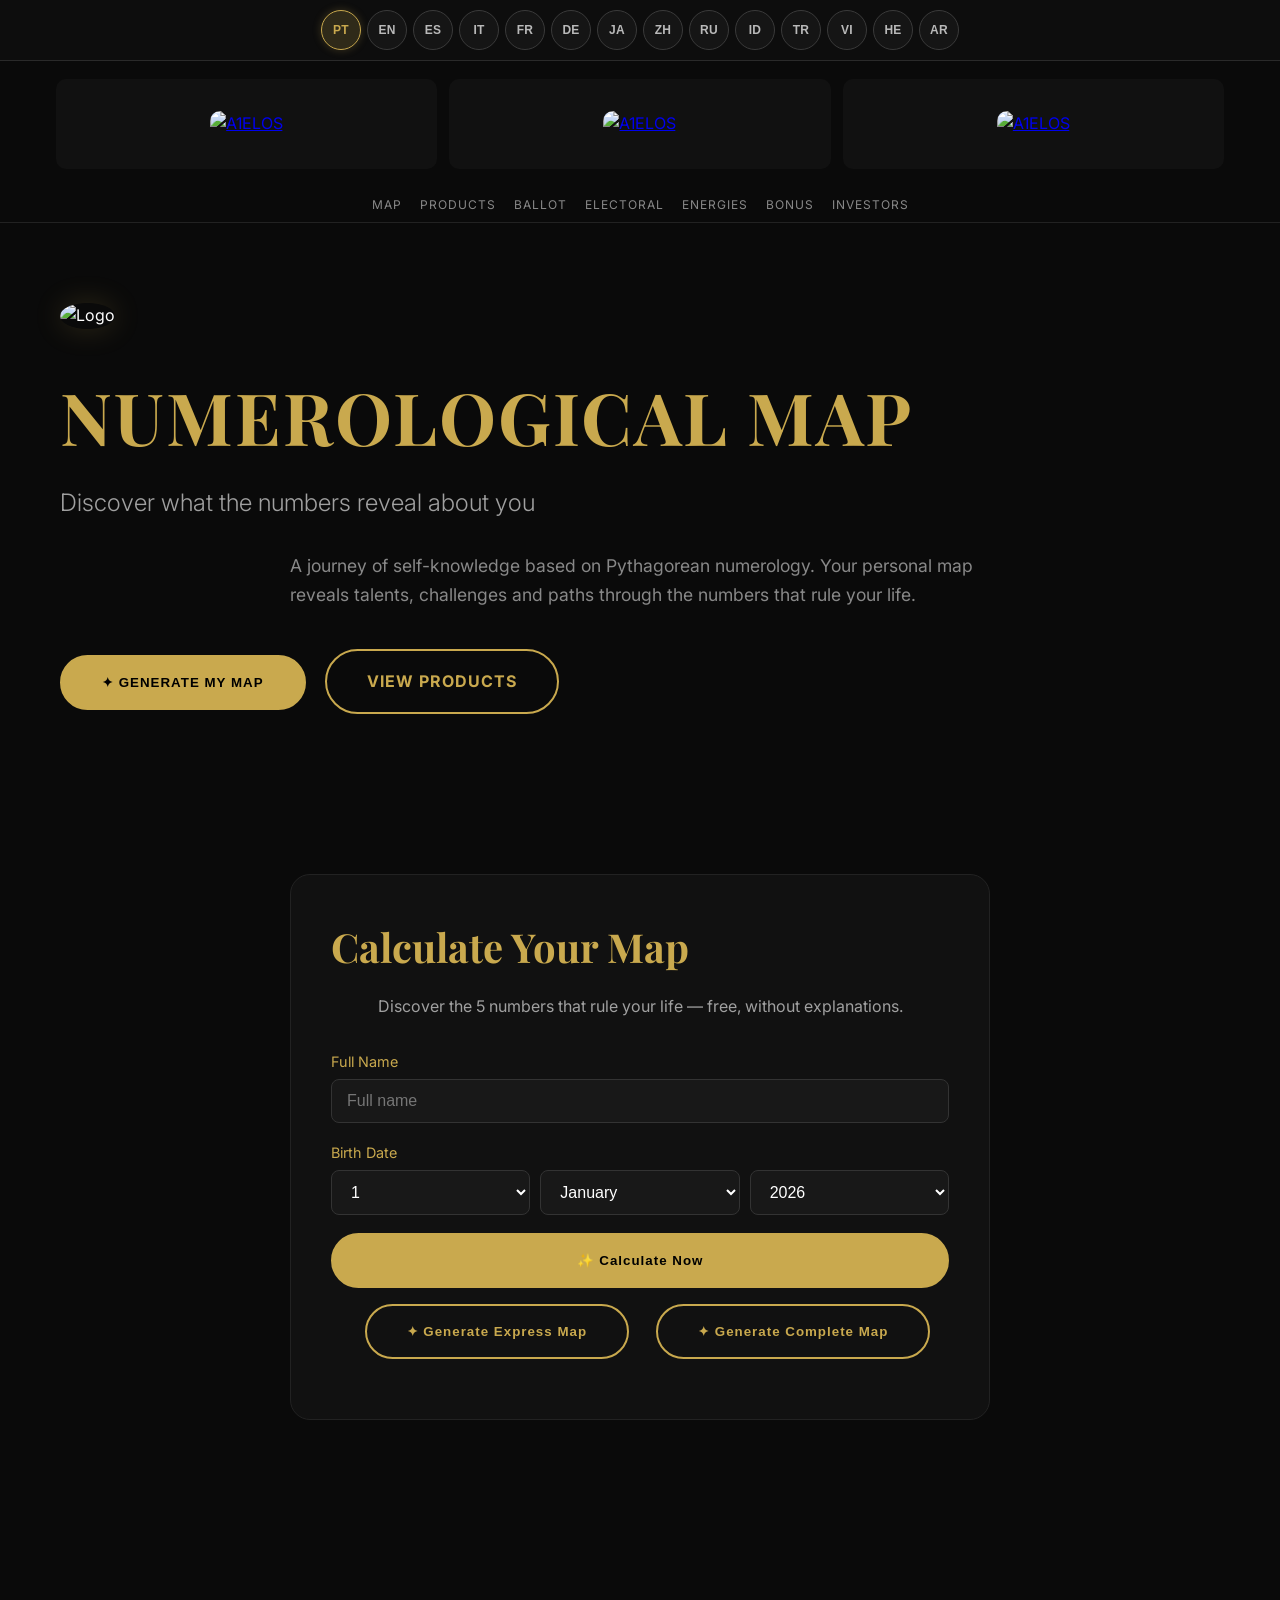
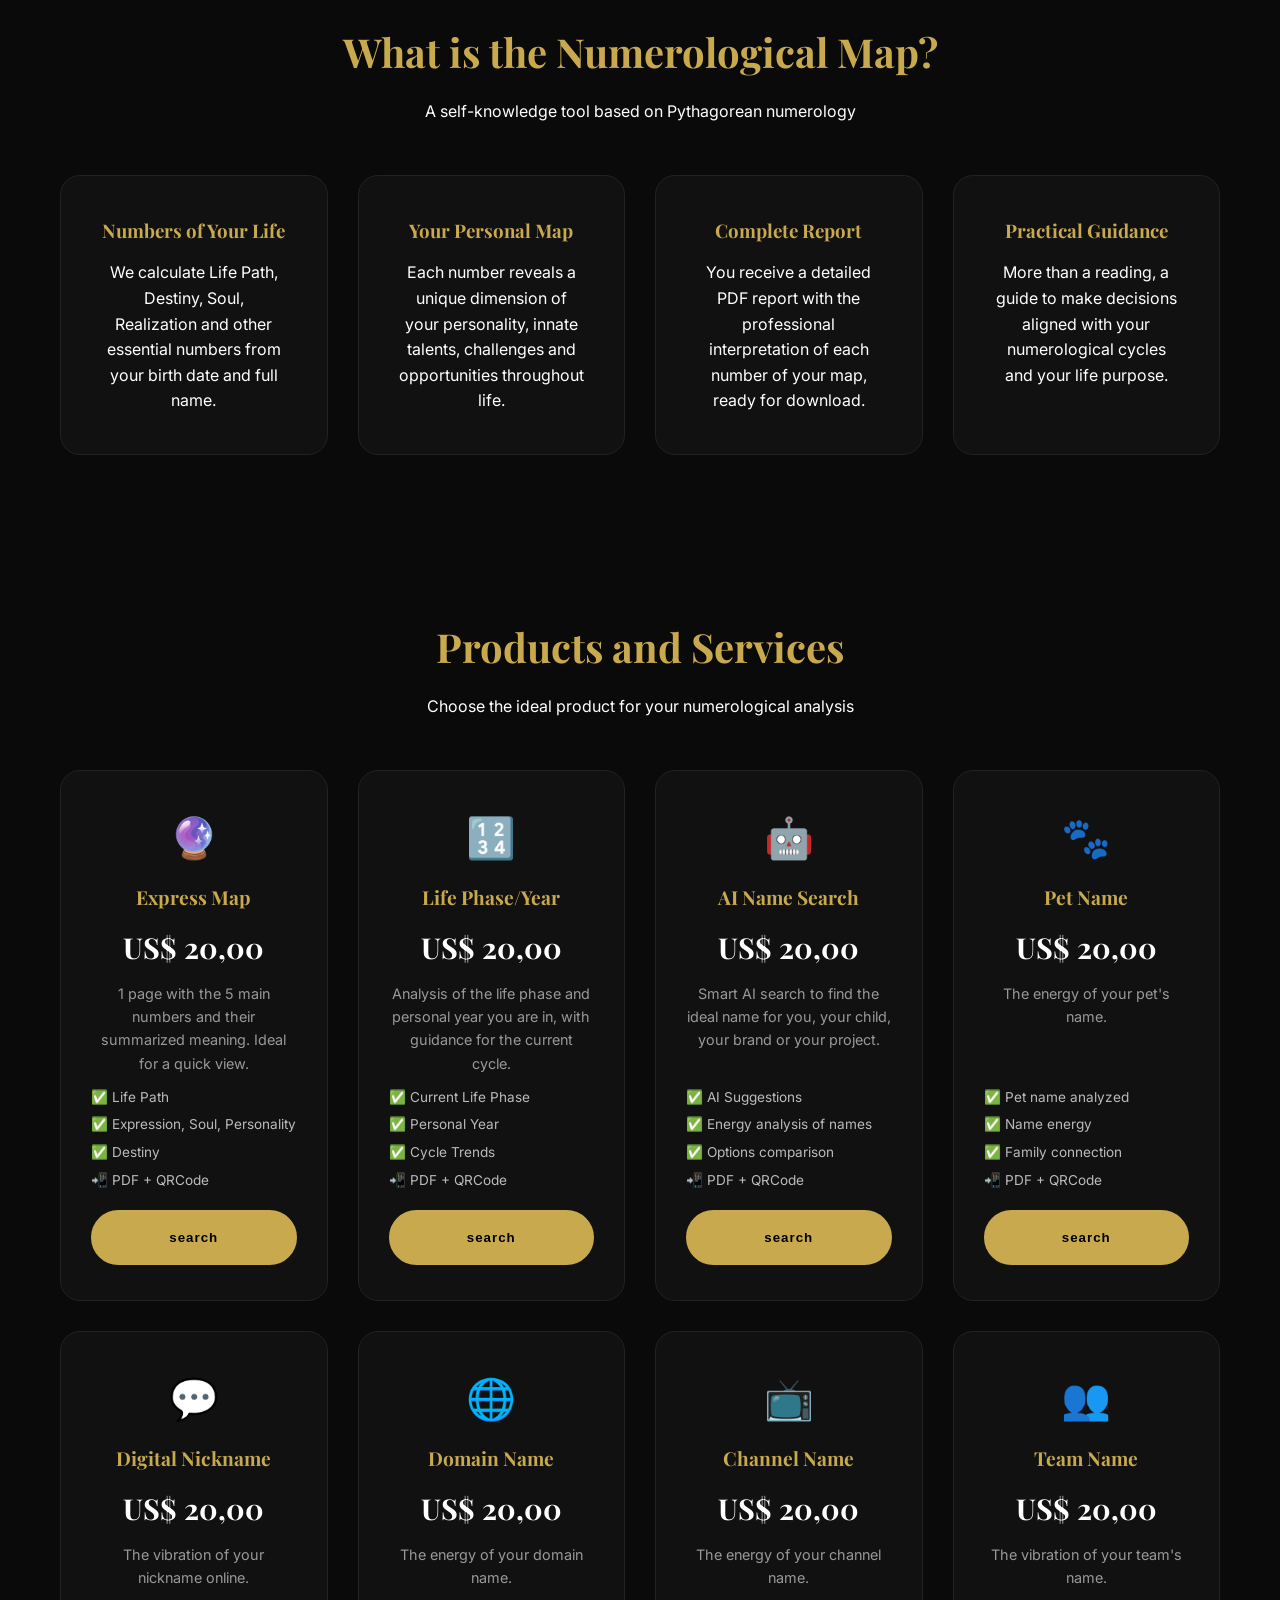
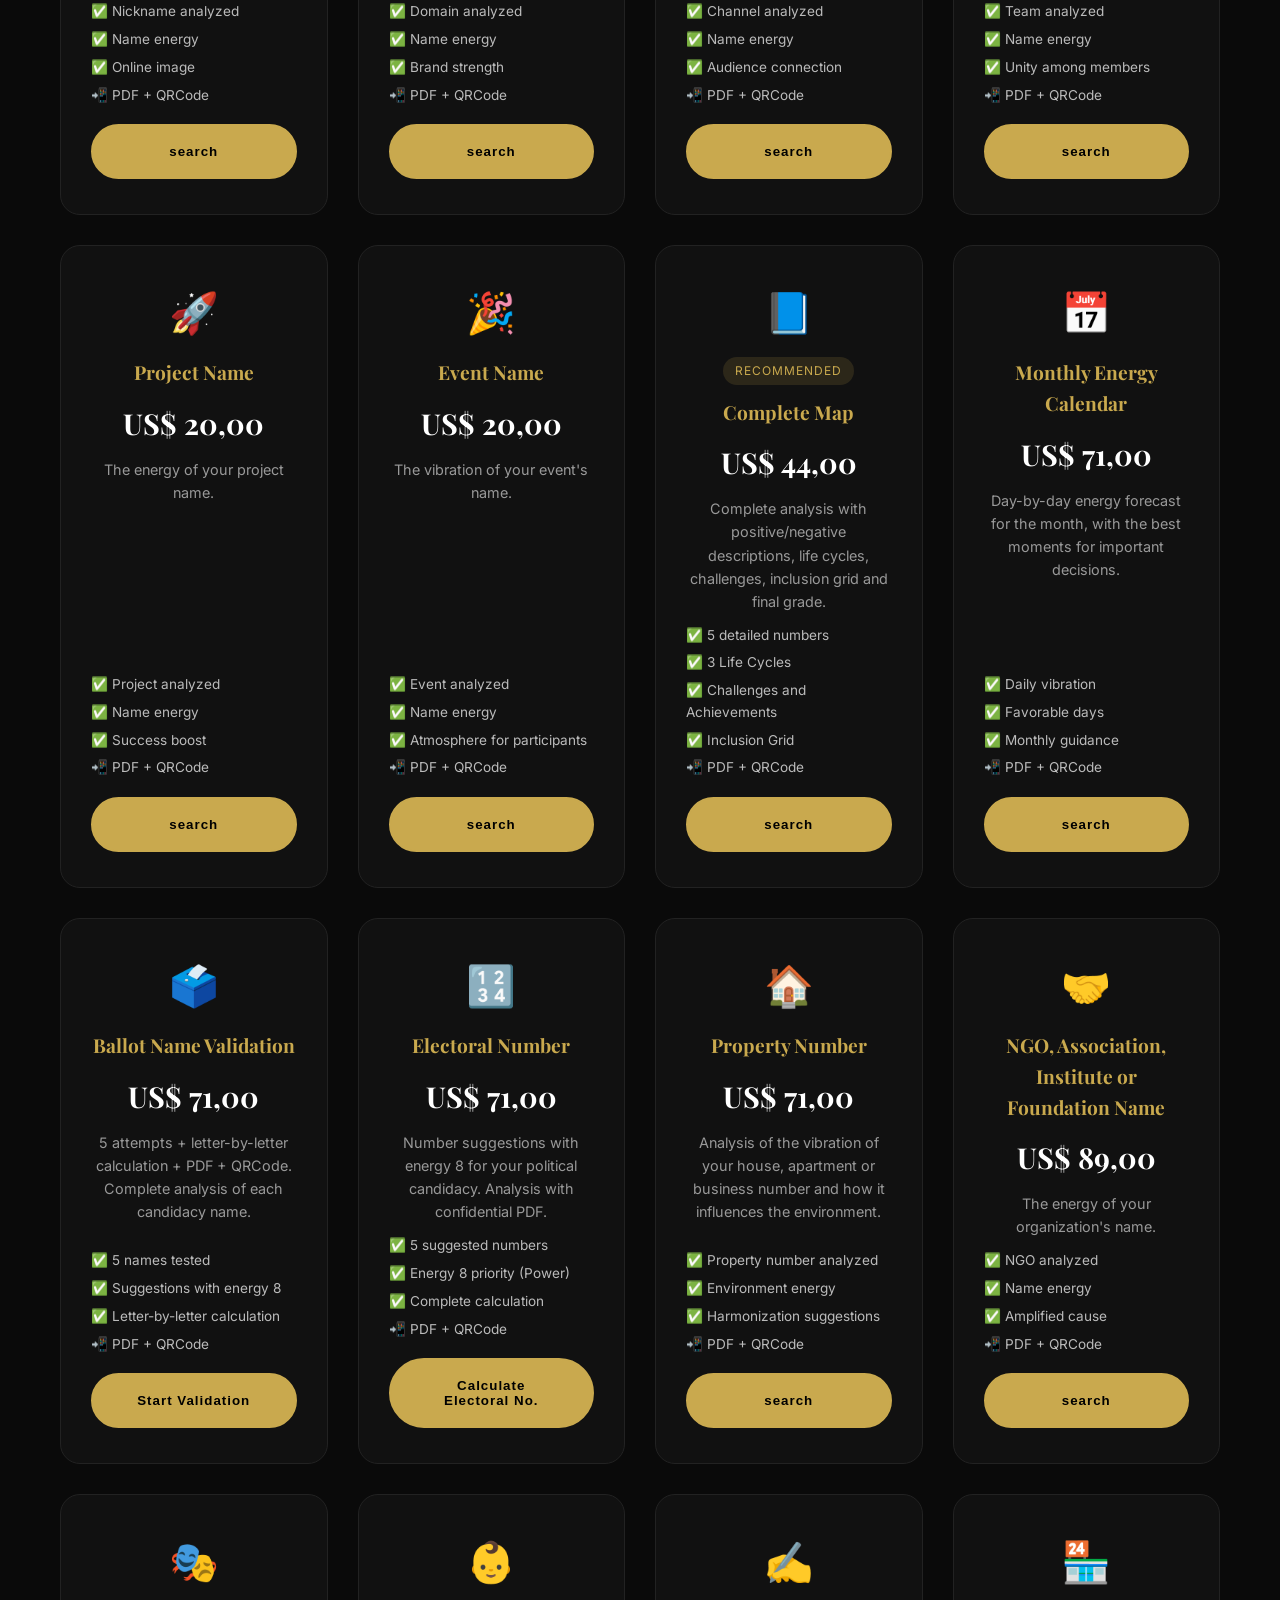
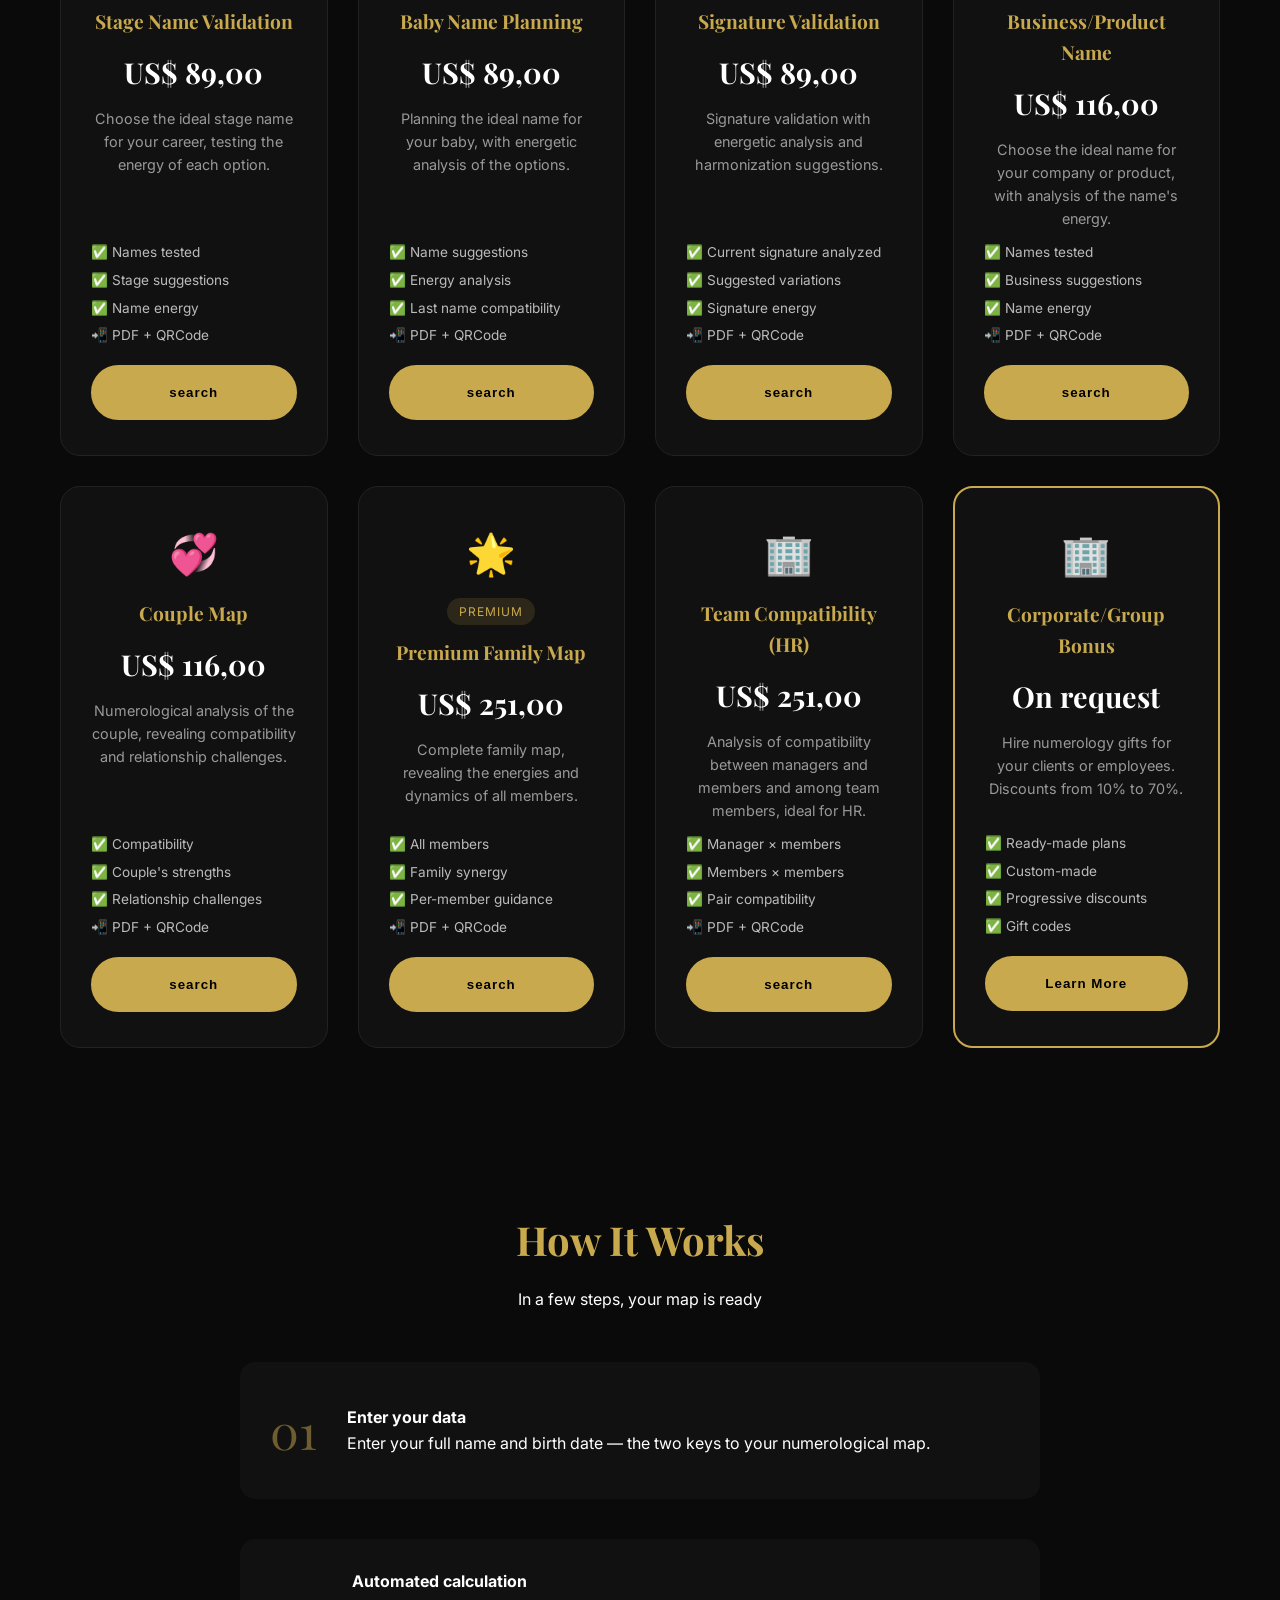
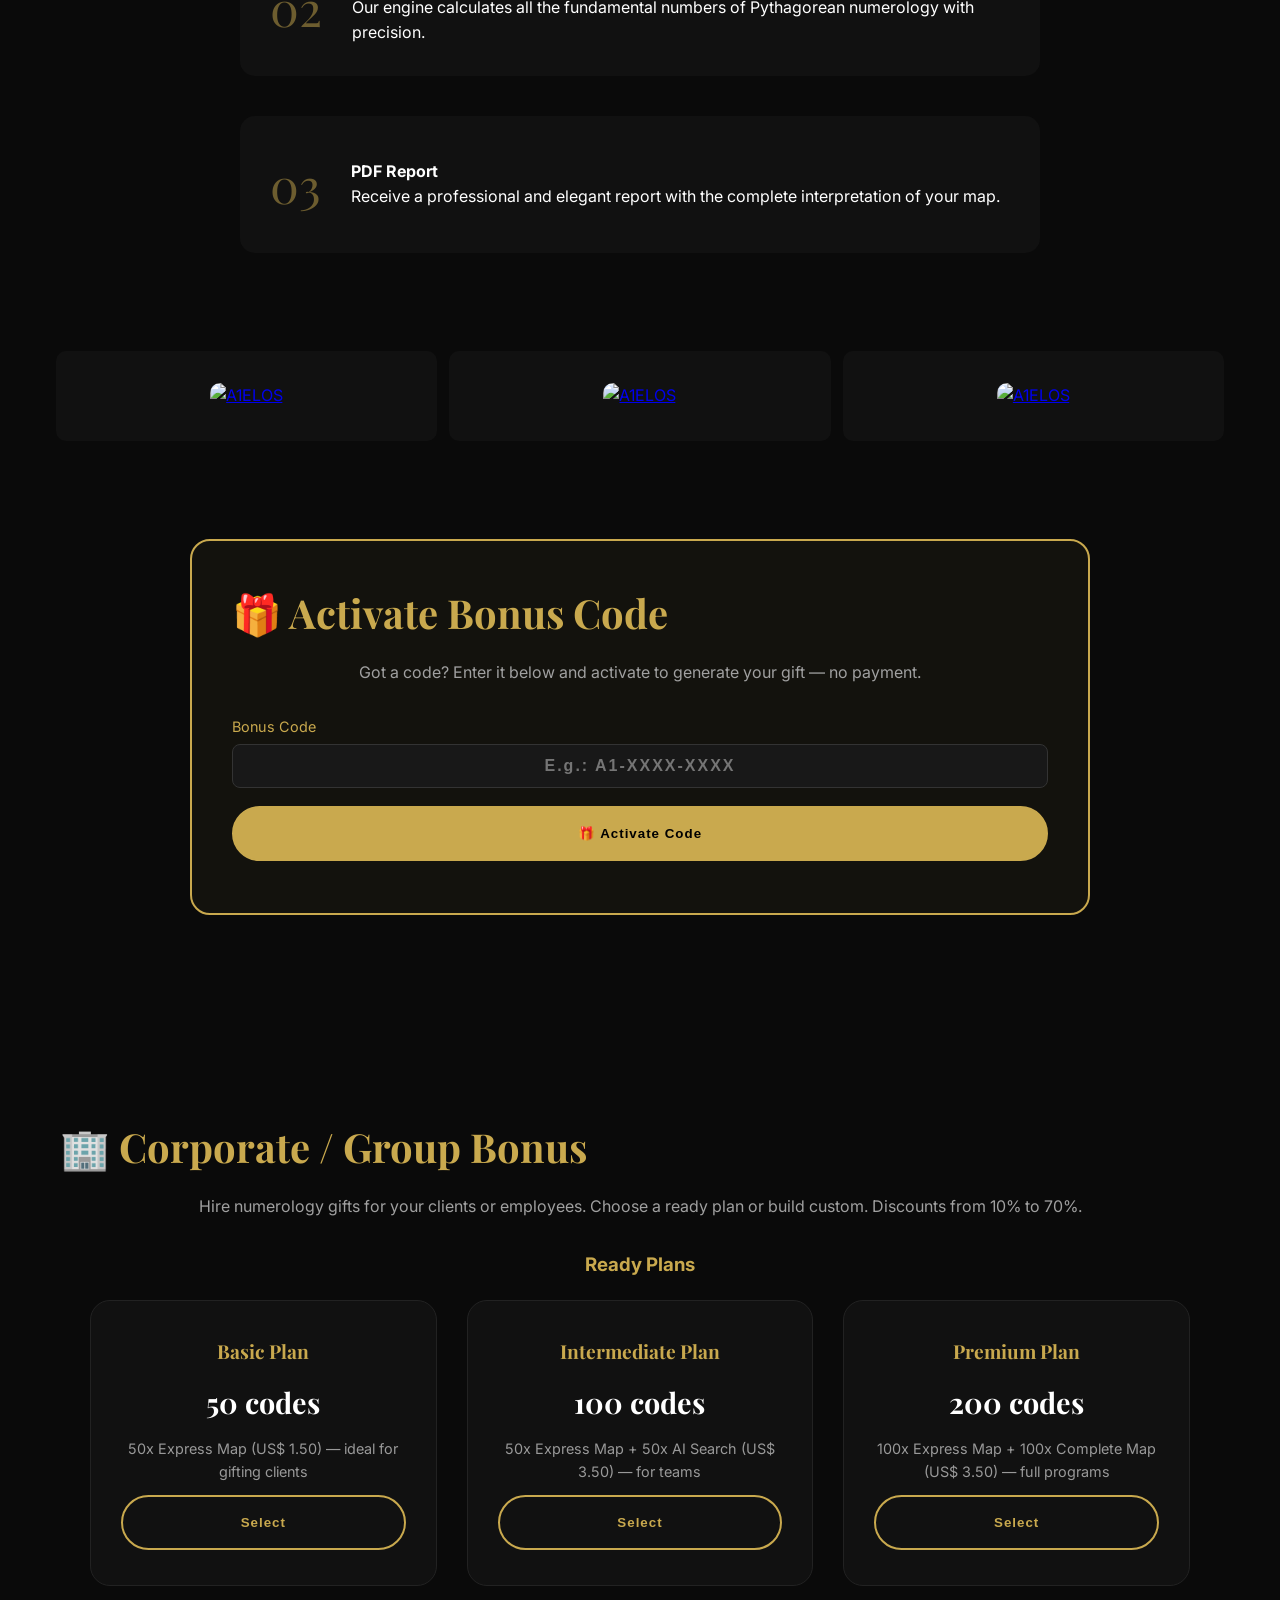
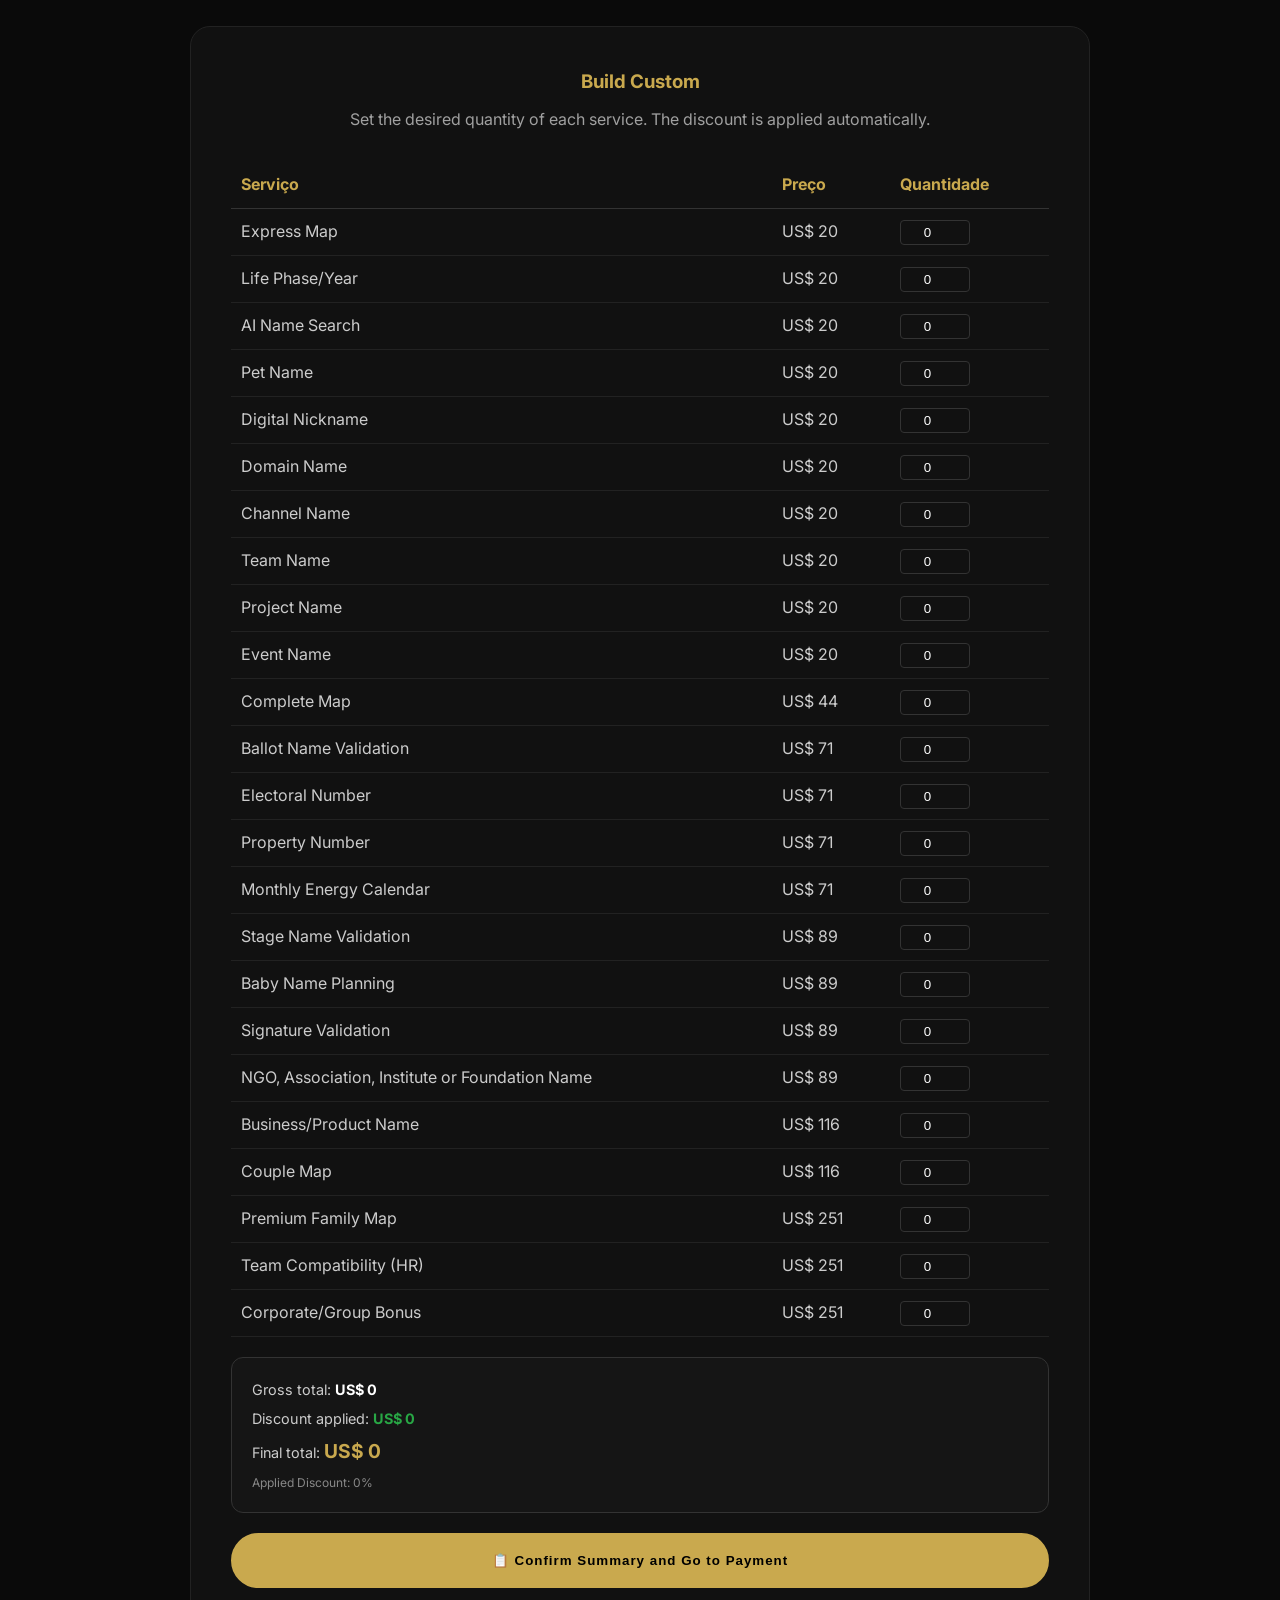
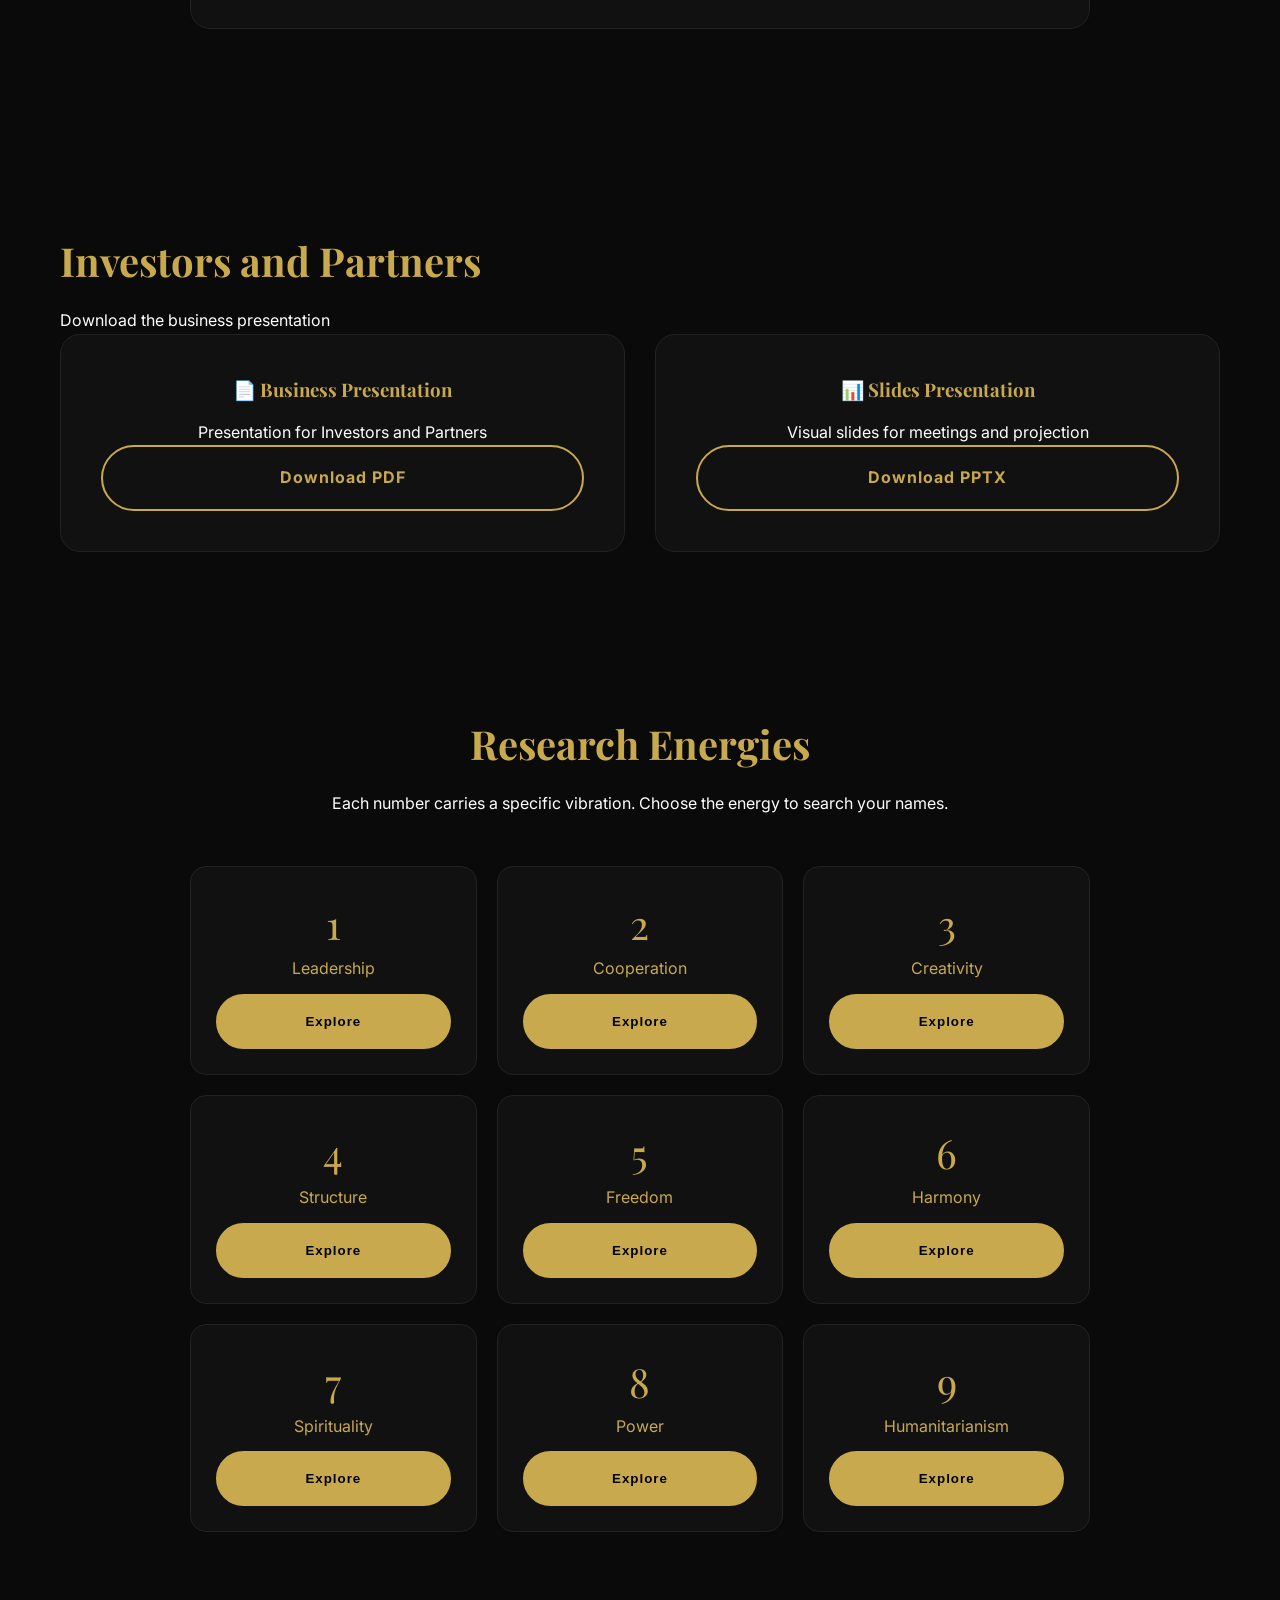
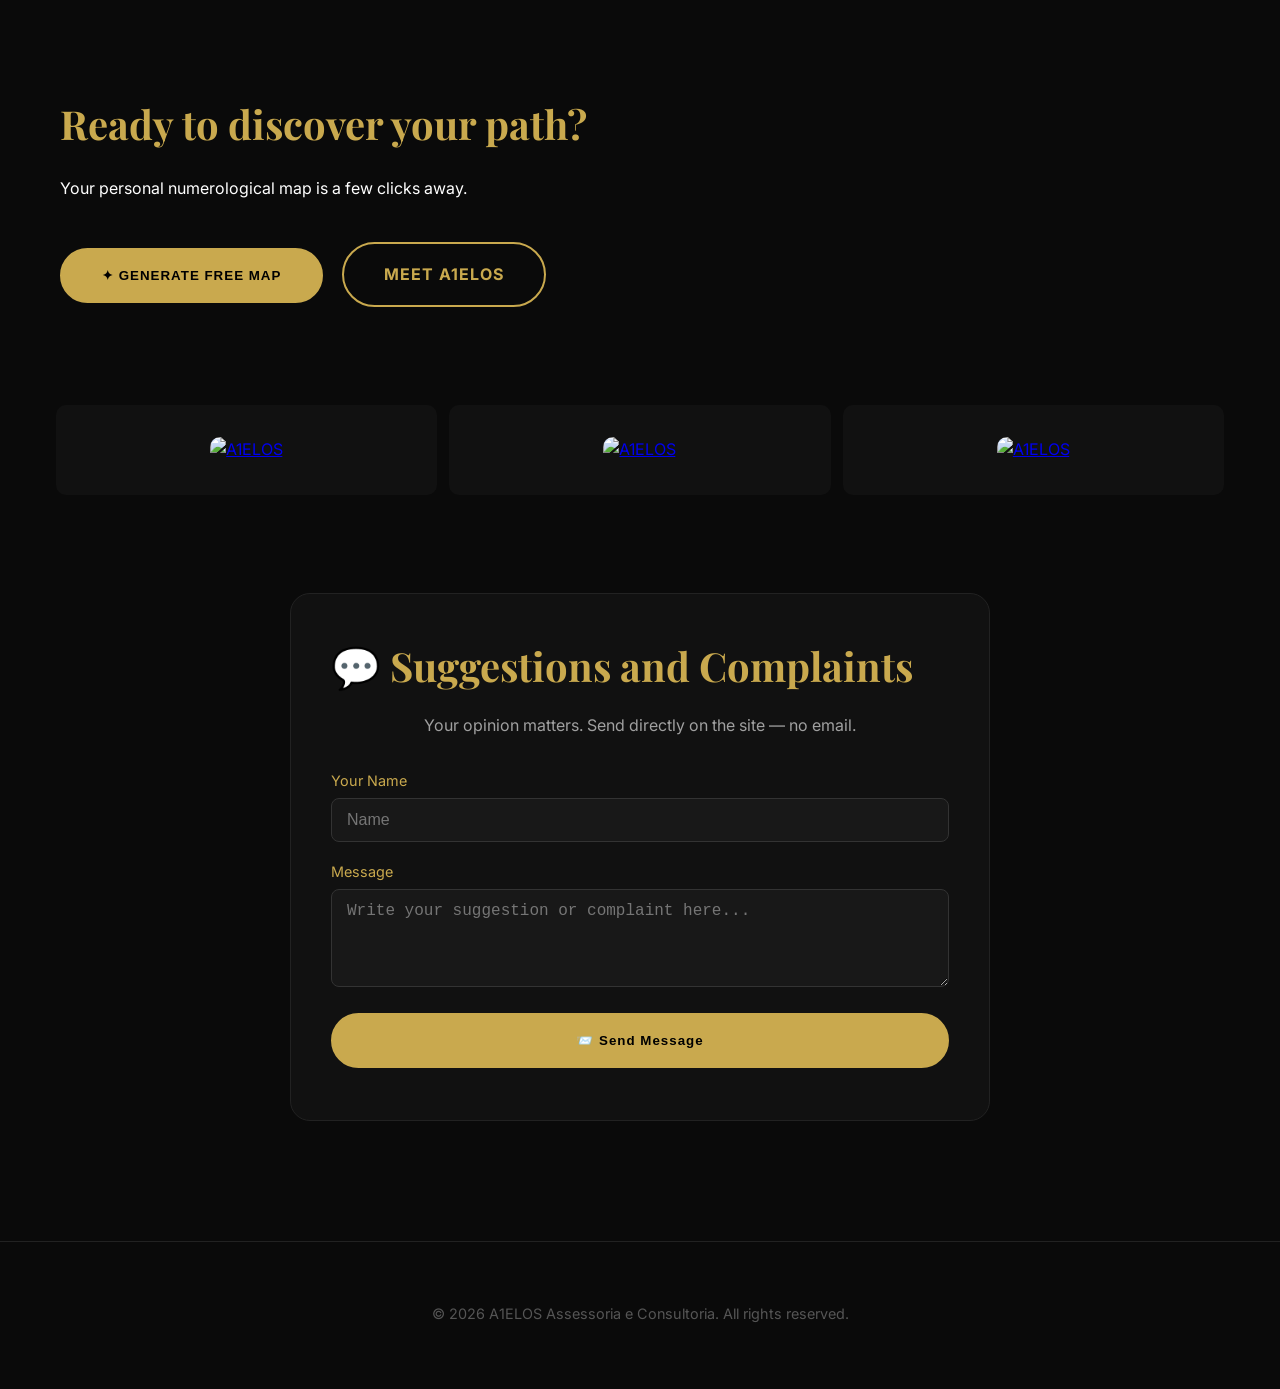
==== commit 68547c66: "Change button text for payment action" ====
--- a/static/index.html
+++ b/static/index.html
@@ -216,7 +216,7 @@
     <h2 class="section-title" data-i18n="p_calendario">Calendário Mensal Energético</h2>
     <div class="form-group"><label data-i18n="f_nome">Nome Completo</label><input type="text" id="calNome" data-i18n-ph="ph_nome_completo" placeholder="Nome completo"></div>
     <div class="form-group"><label data-i18n="f_mes">Mês</label><input type="month" id="calMes"></div>
-    <button class="btn btn-full" onclick="pagarCalendario()" data-i18n="pay_calendario">🔒 Pagar — Resultado em PDF + QRCode</button>
+    <button class="btn btn-full" onclick="pagarCalendario()" data-i18n="pesquisar_btn">🔒 Pagar — Resultado em PDF + QRCode</button>
   </div>
 </section>
 <!-- FORM NOME ARTÍSTICO -->
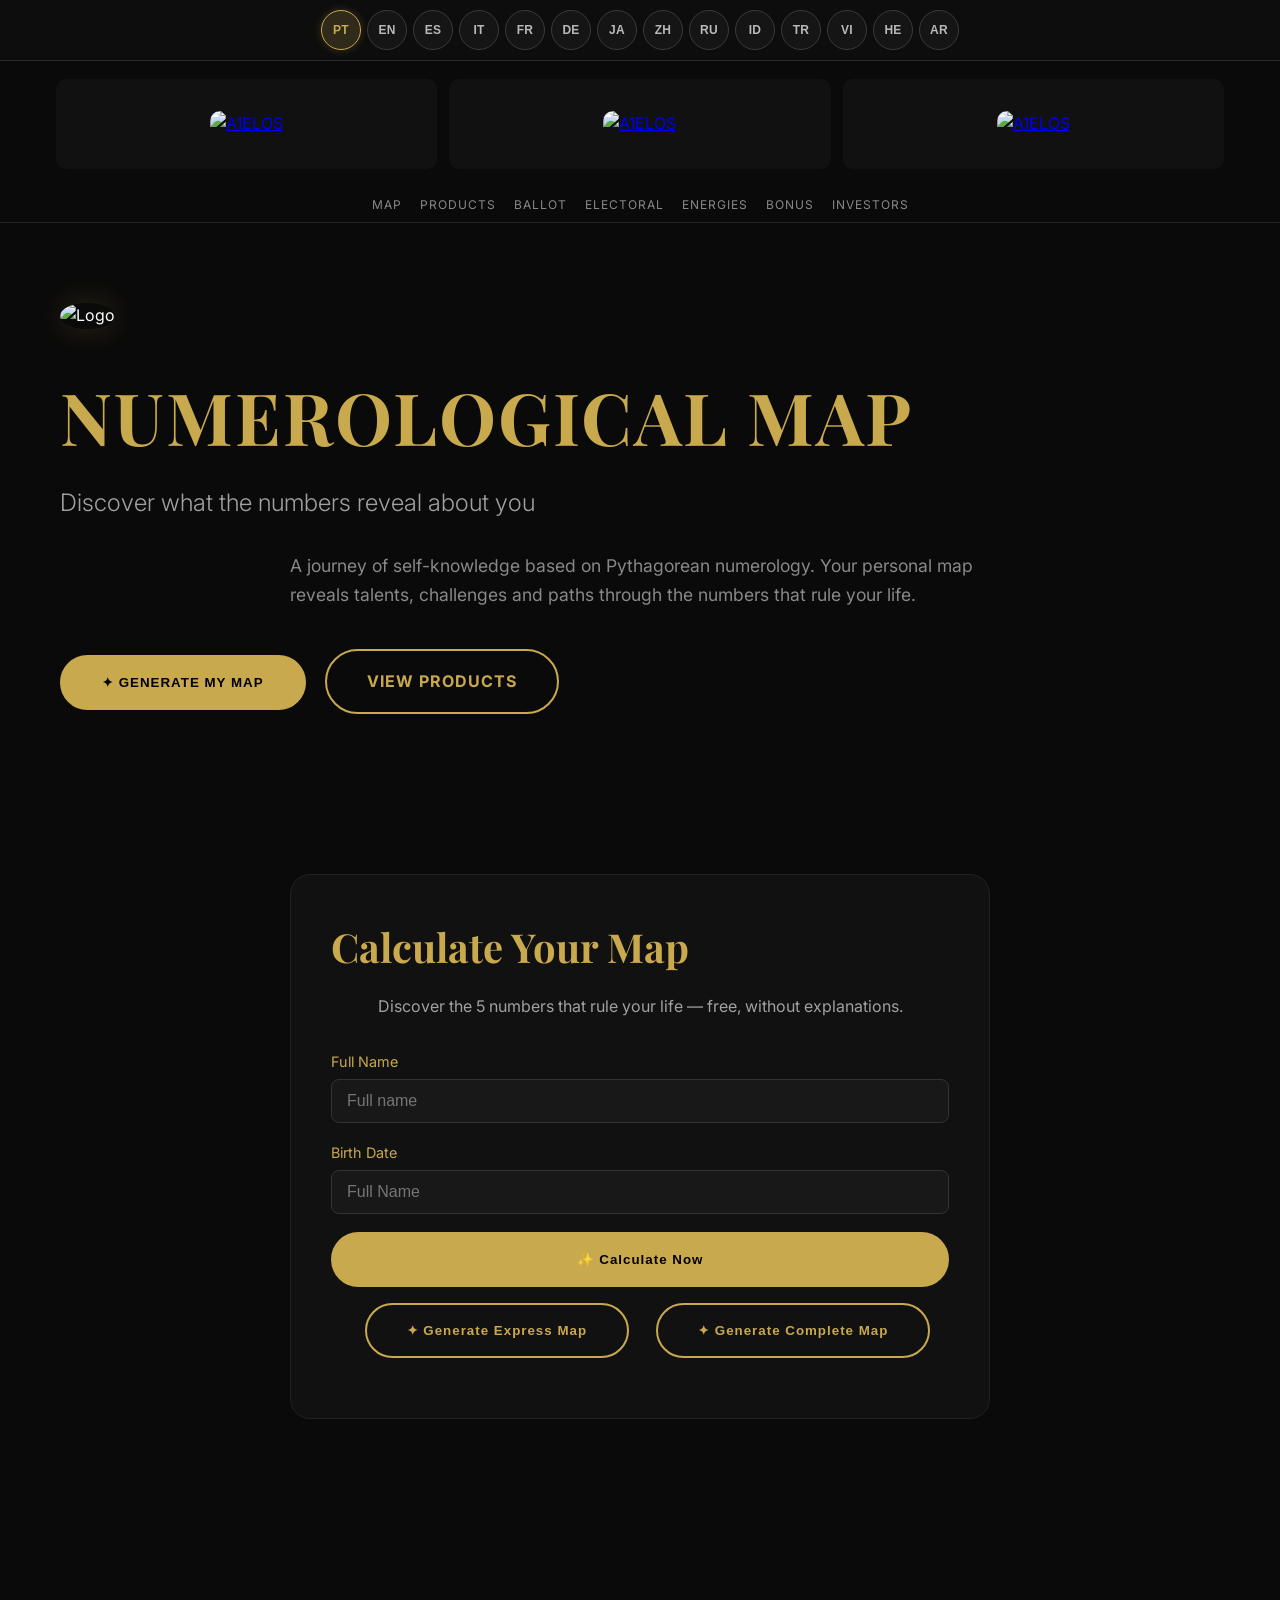
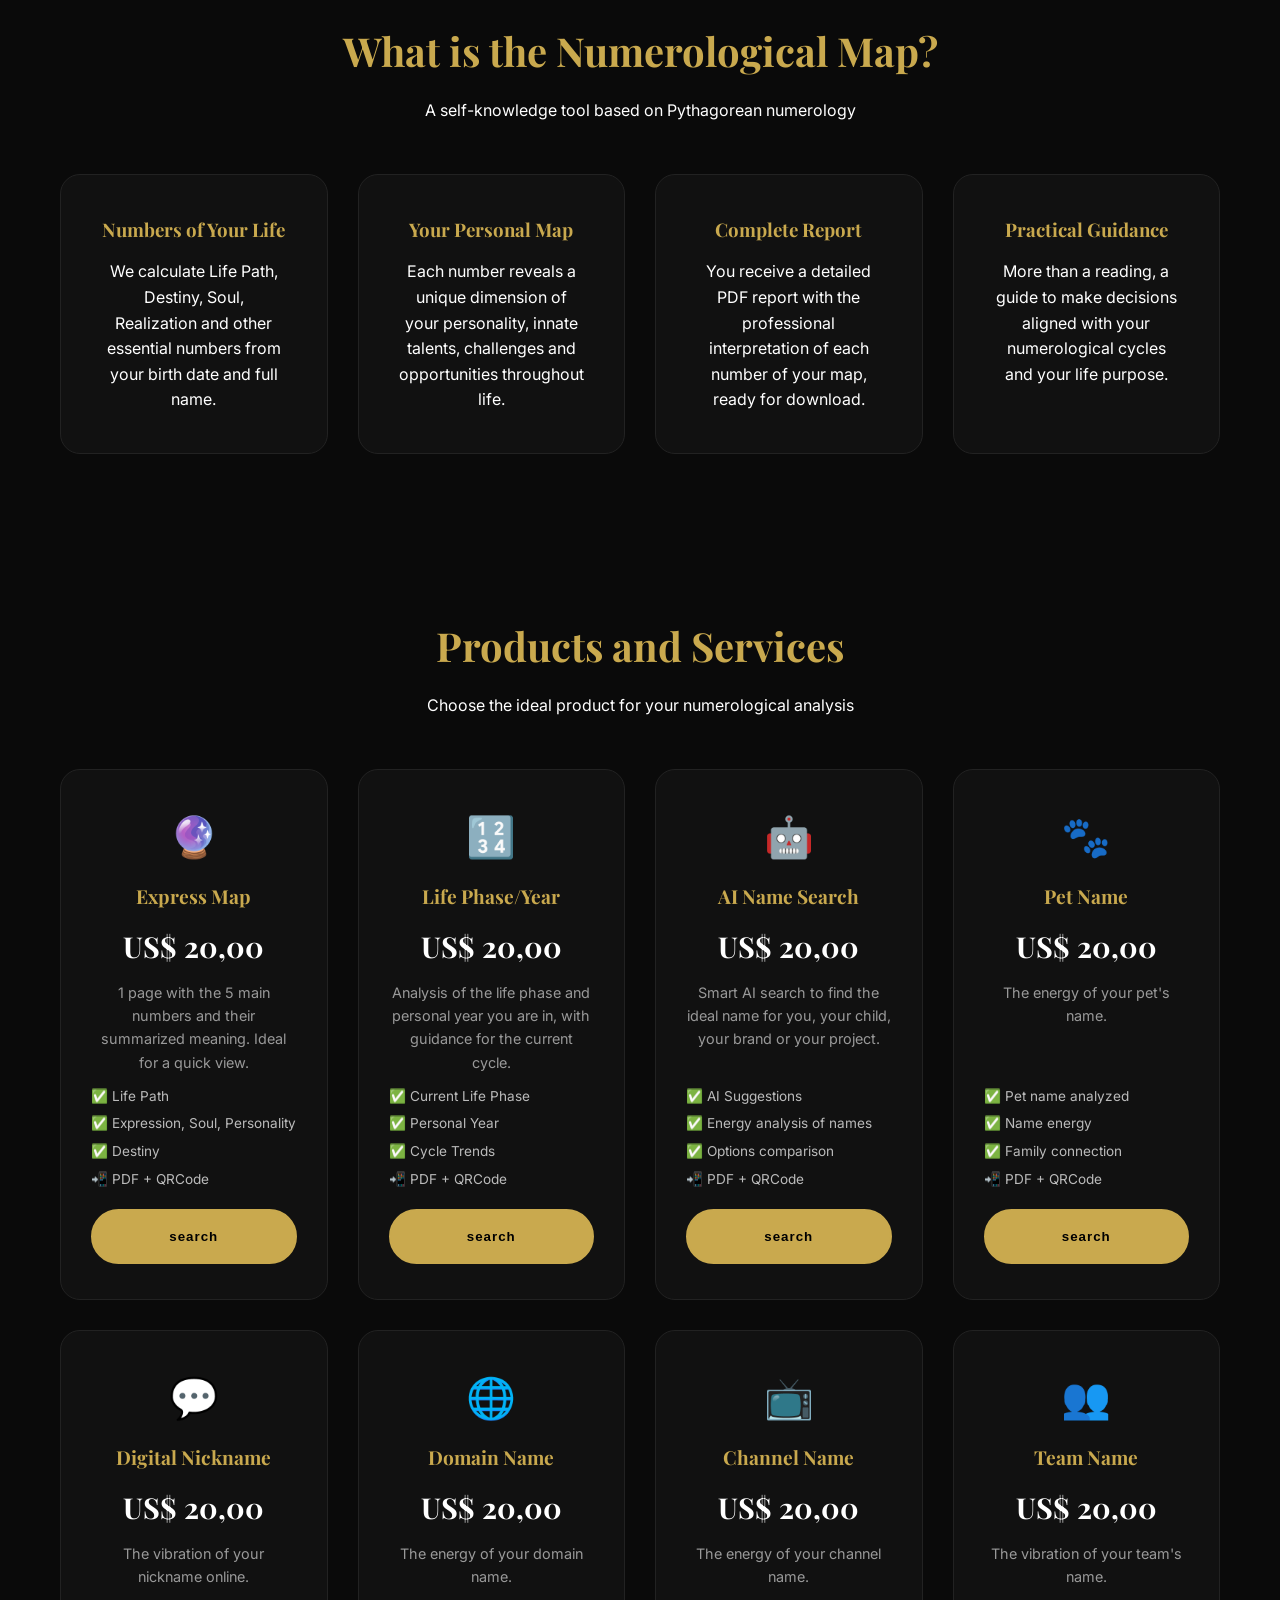
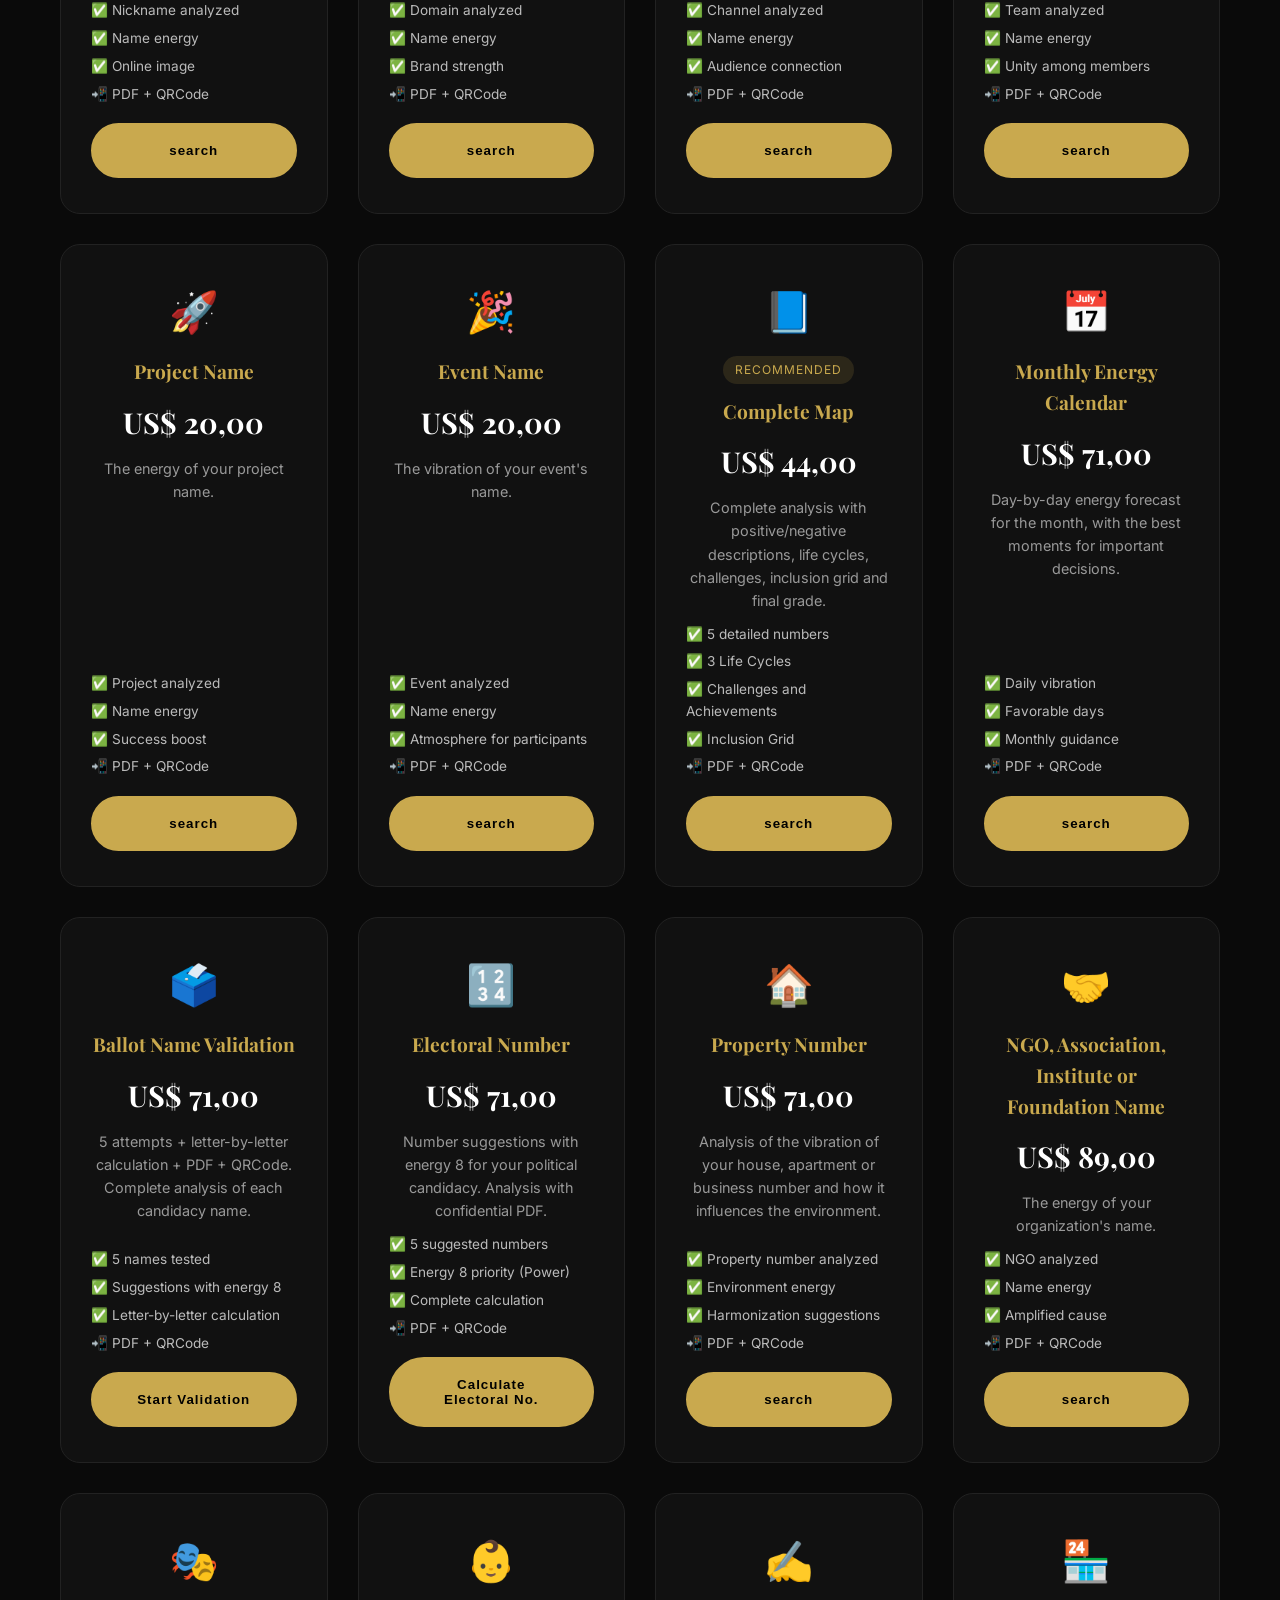
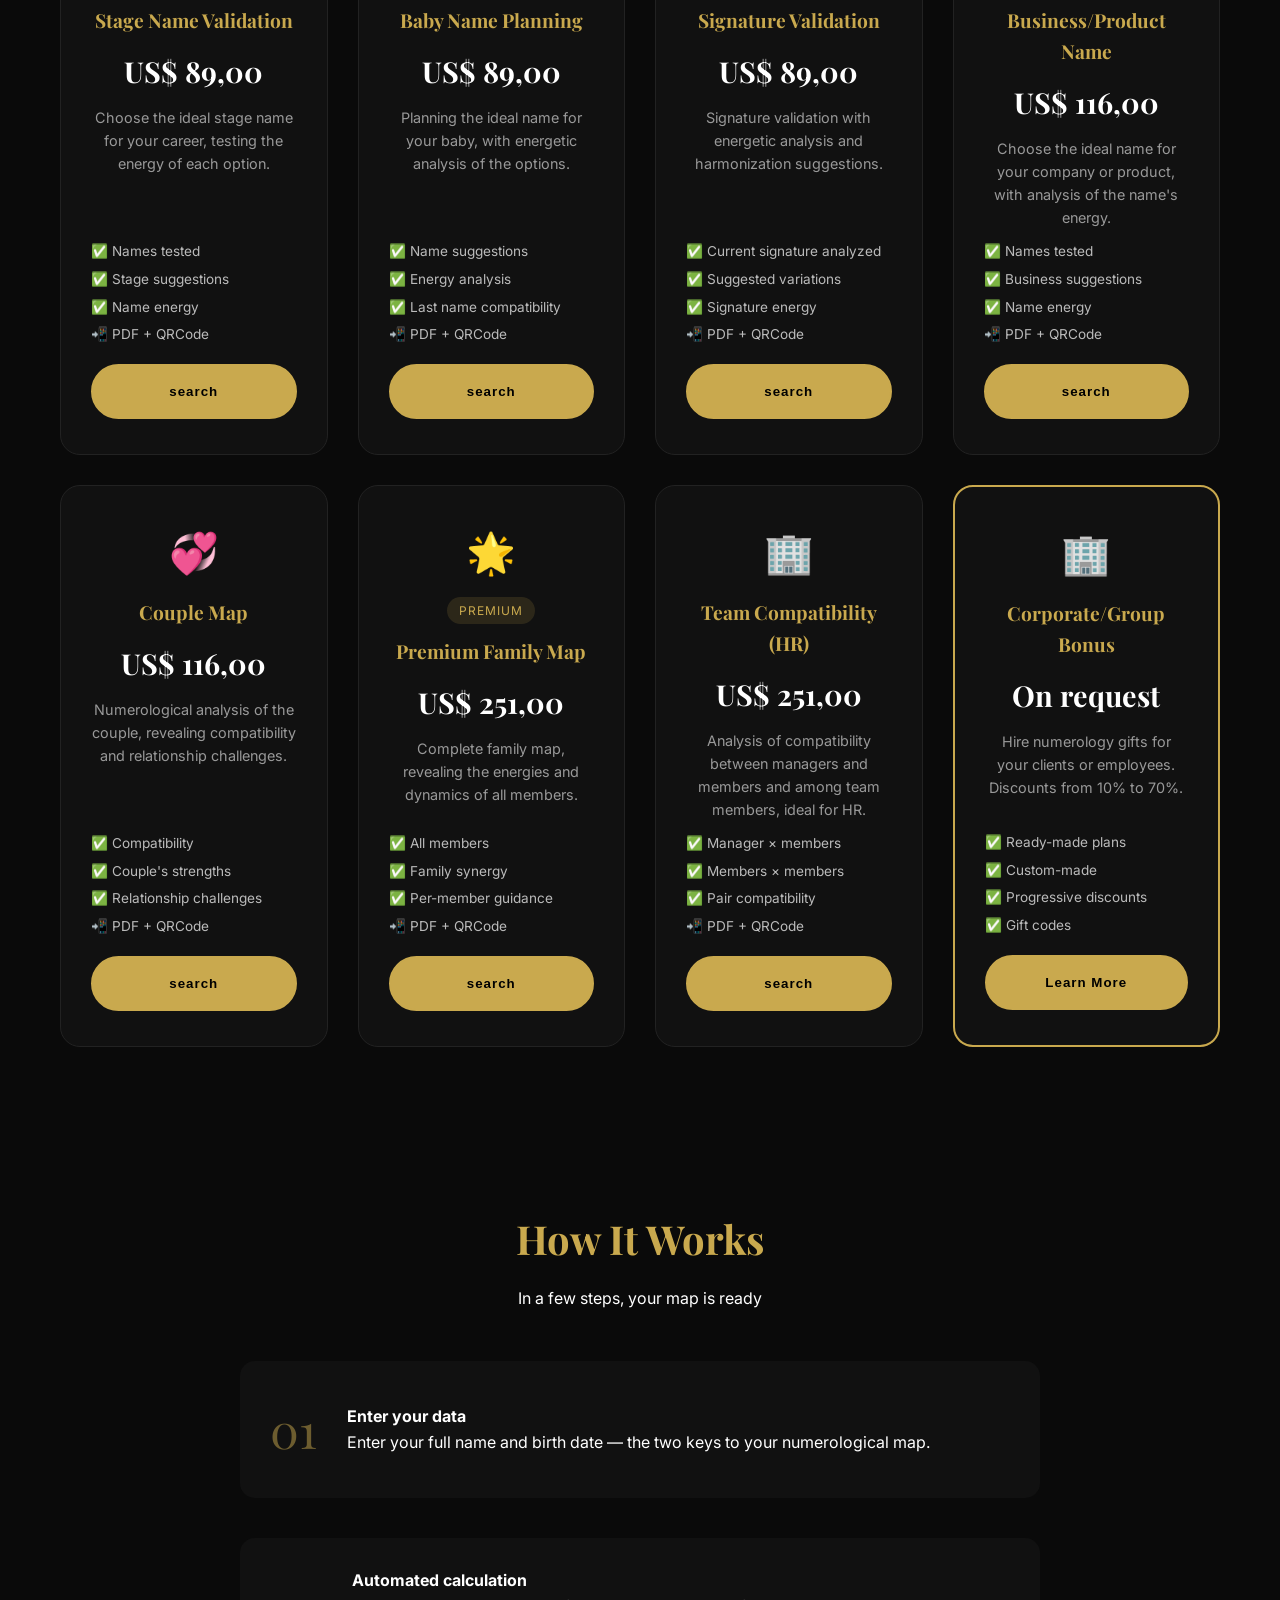
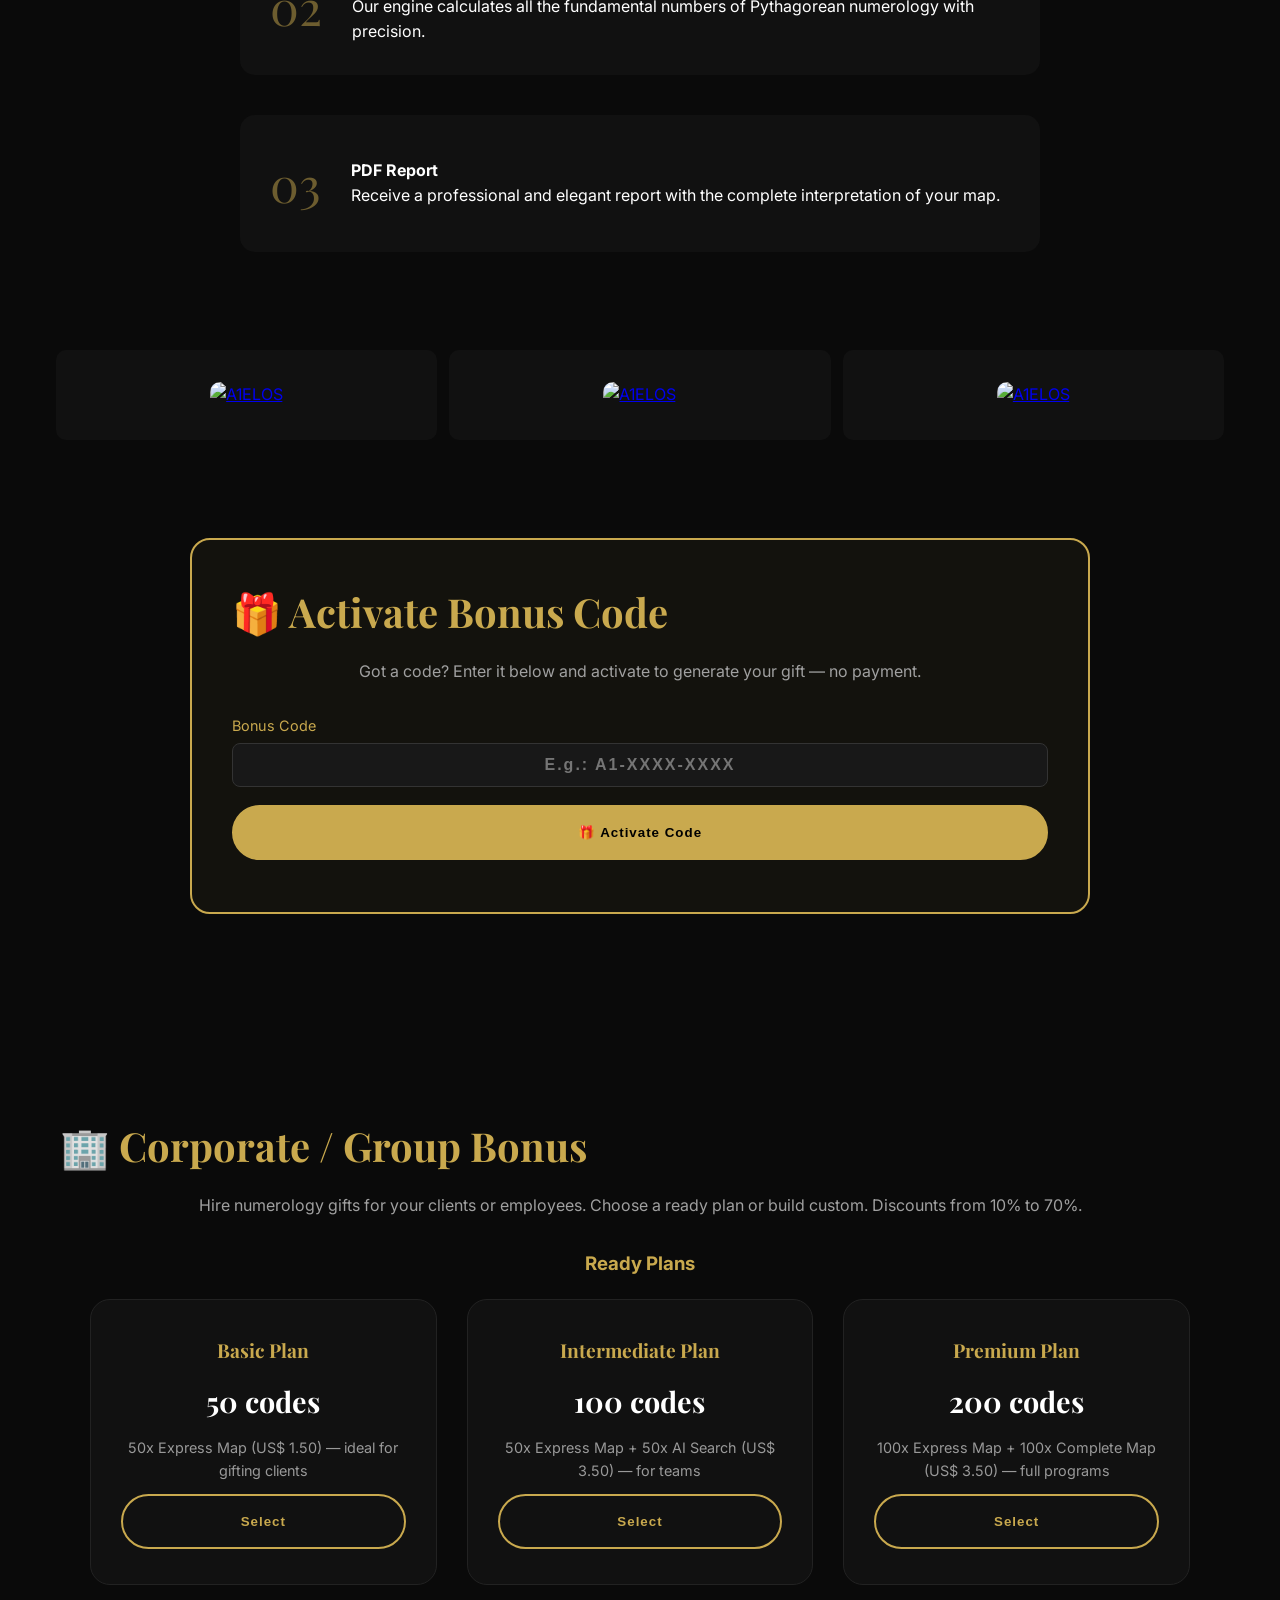
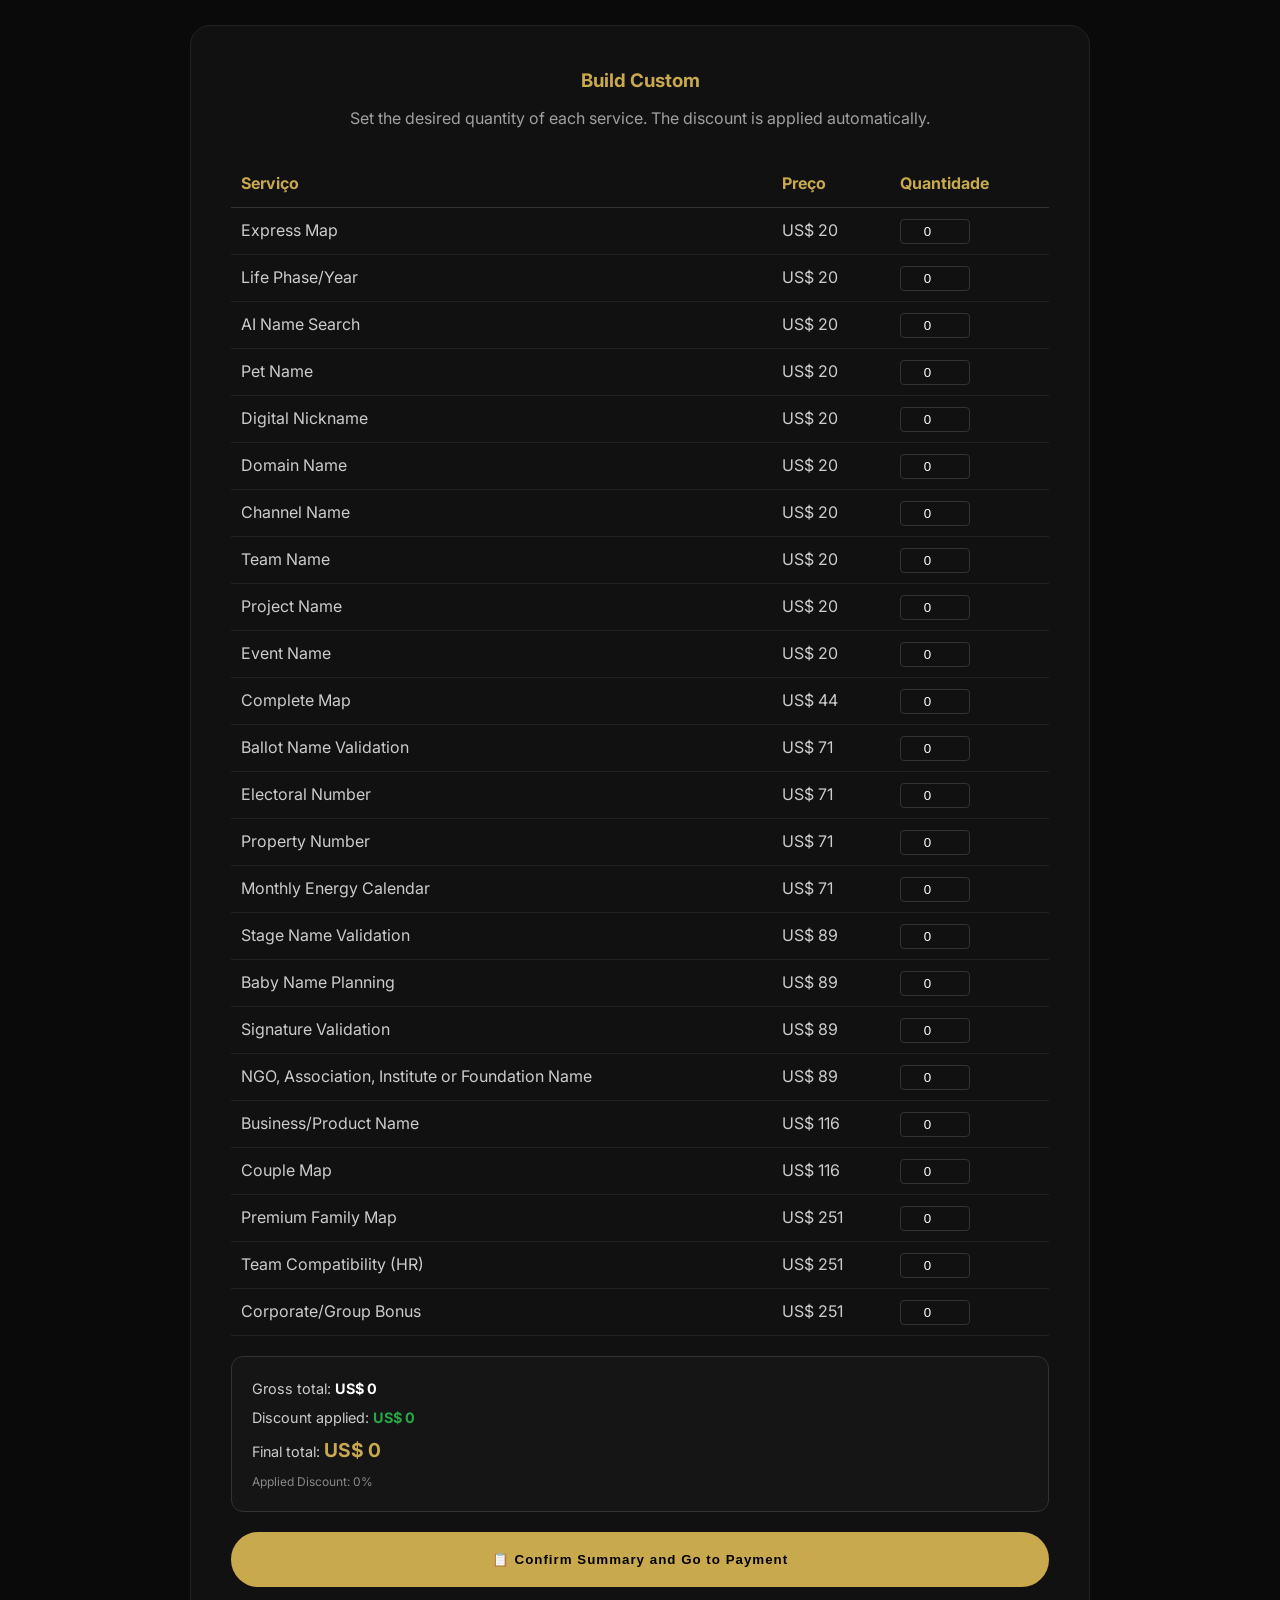
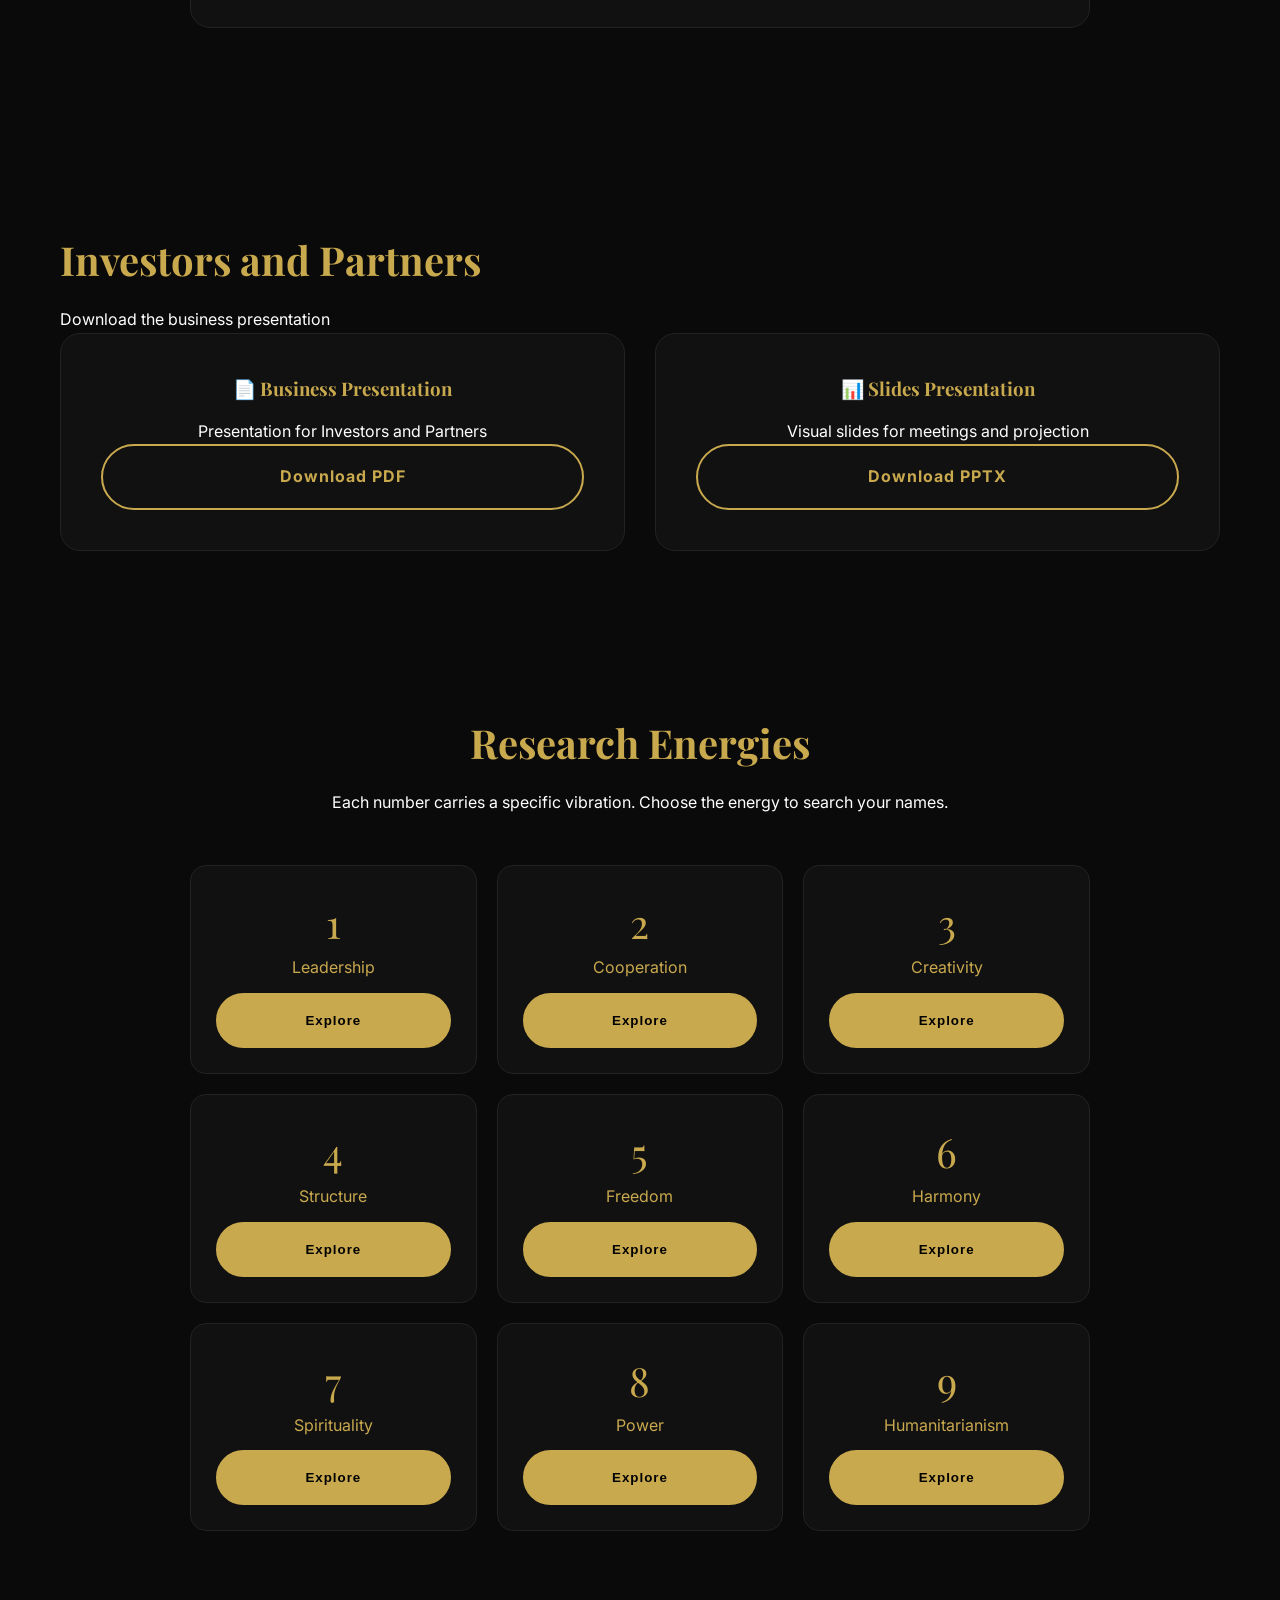
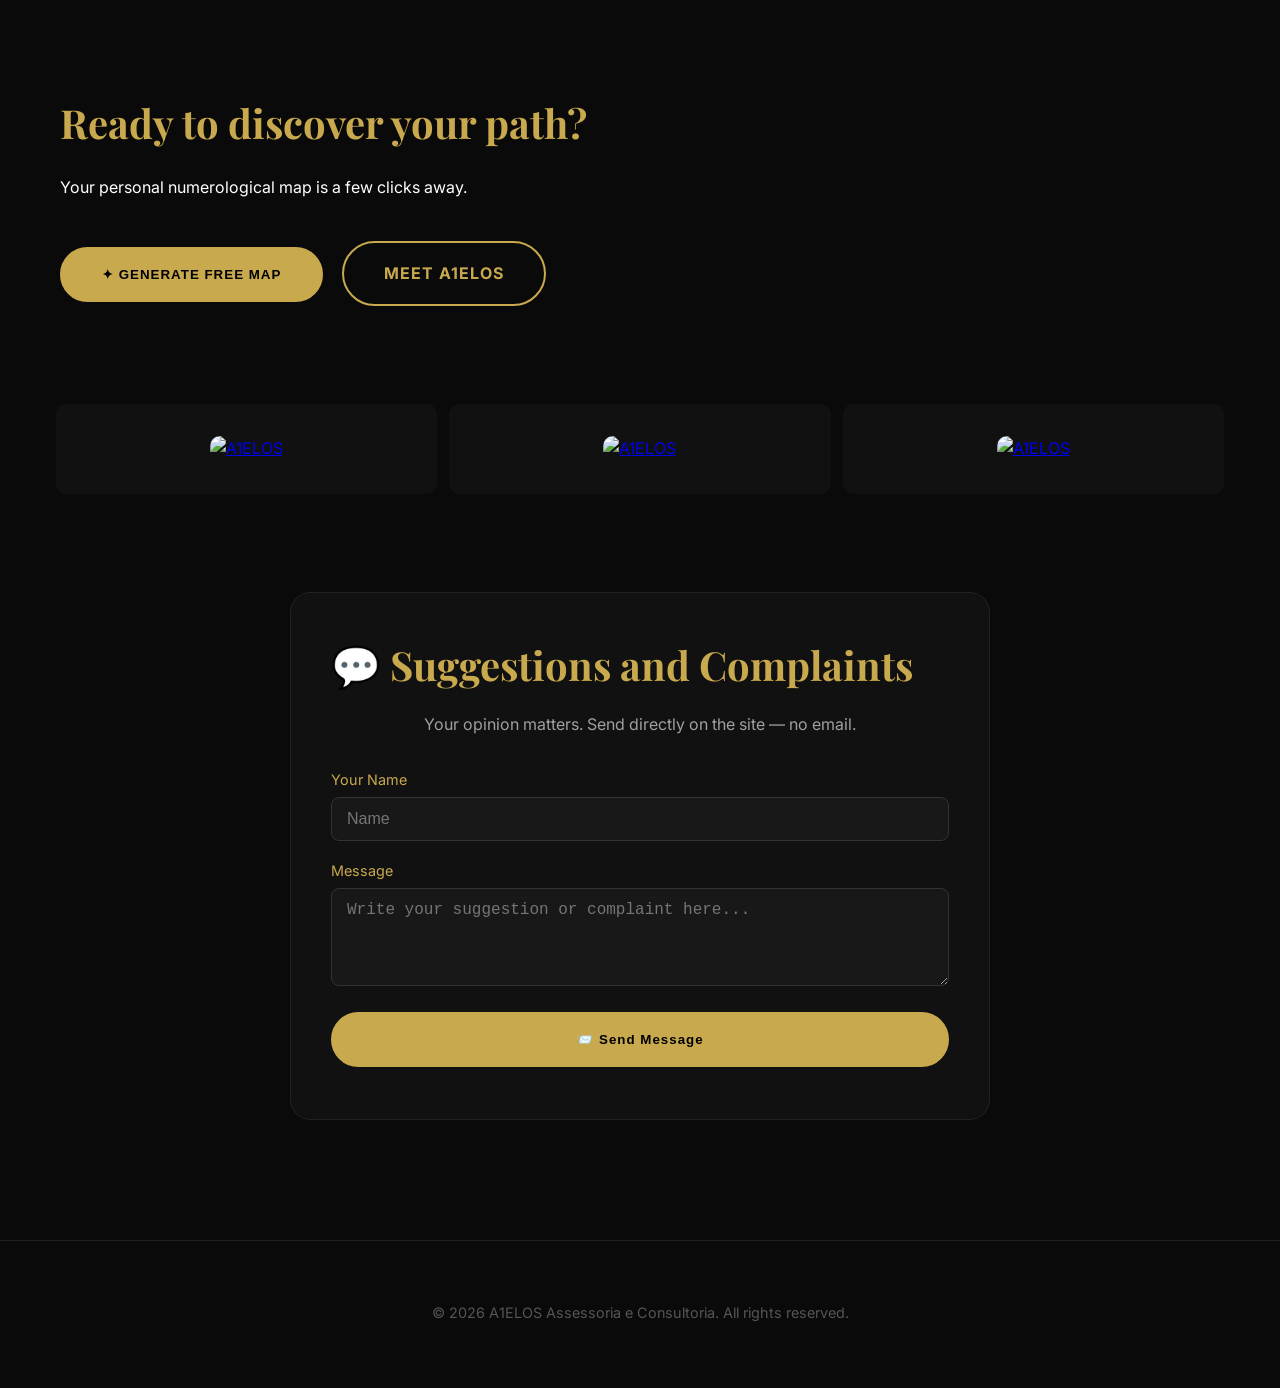
==== commit d5efb35f: "Update index.html" ====
--- a/static/index.html
+++ b/static/index.html
@@ -49,12 +49,9 @@
         </div>
         <div class="form-group">
             <label for="calcNasc" data-i18n="calc_nasc">Data de Nascimento</label>
-            <div class="data-seletor">
-                <select id="calcDia" class="data-select"></select>
-                <select id="calcMes" class="data-select"></select>
-                <select id="calcAno" class="data-select"></select>
-                <input type="hidden" id="calcNasc">
-            </div>
+            <input type="text" id="calcNasc" class="form-input" inputmode="numeric"
+                   pattern="\d{2}/\d{2}/\d{4}" maxlength="10" placeholder="DD/MM/AAAA"
+                   autocomplete="bday" data-i18n-ph="ph_nascimento">
         </div>
         <button class="btn btn-full" onclick="calcularMapa()" data-i18n="calc_btn">✨ Calcular Agora</button>
         <div class="calc-atalhos" style="display:flex;gap:12px;flex-wrap:wrap;justify-content:center;margin-top:16px">
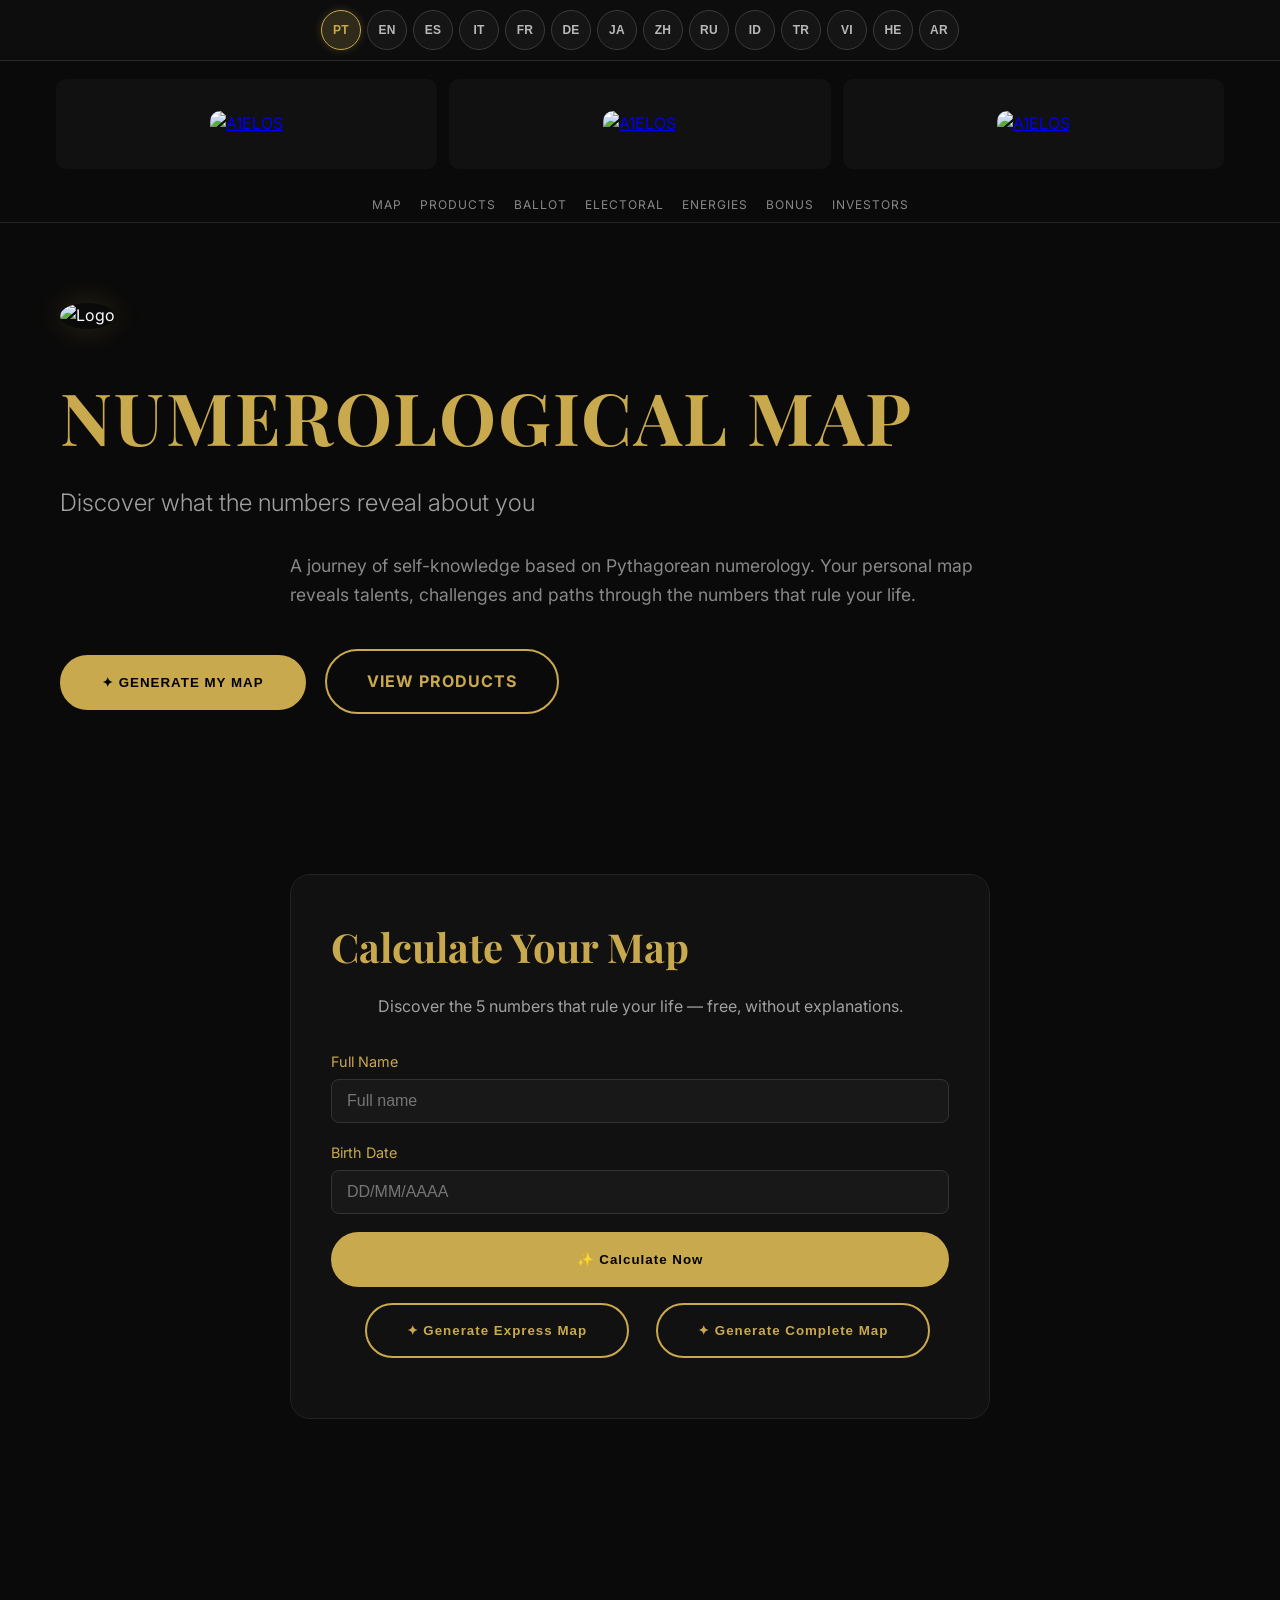
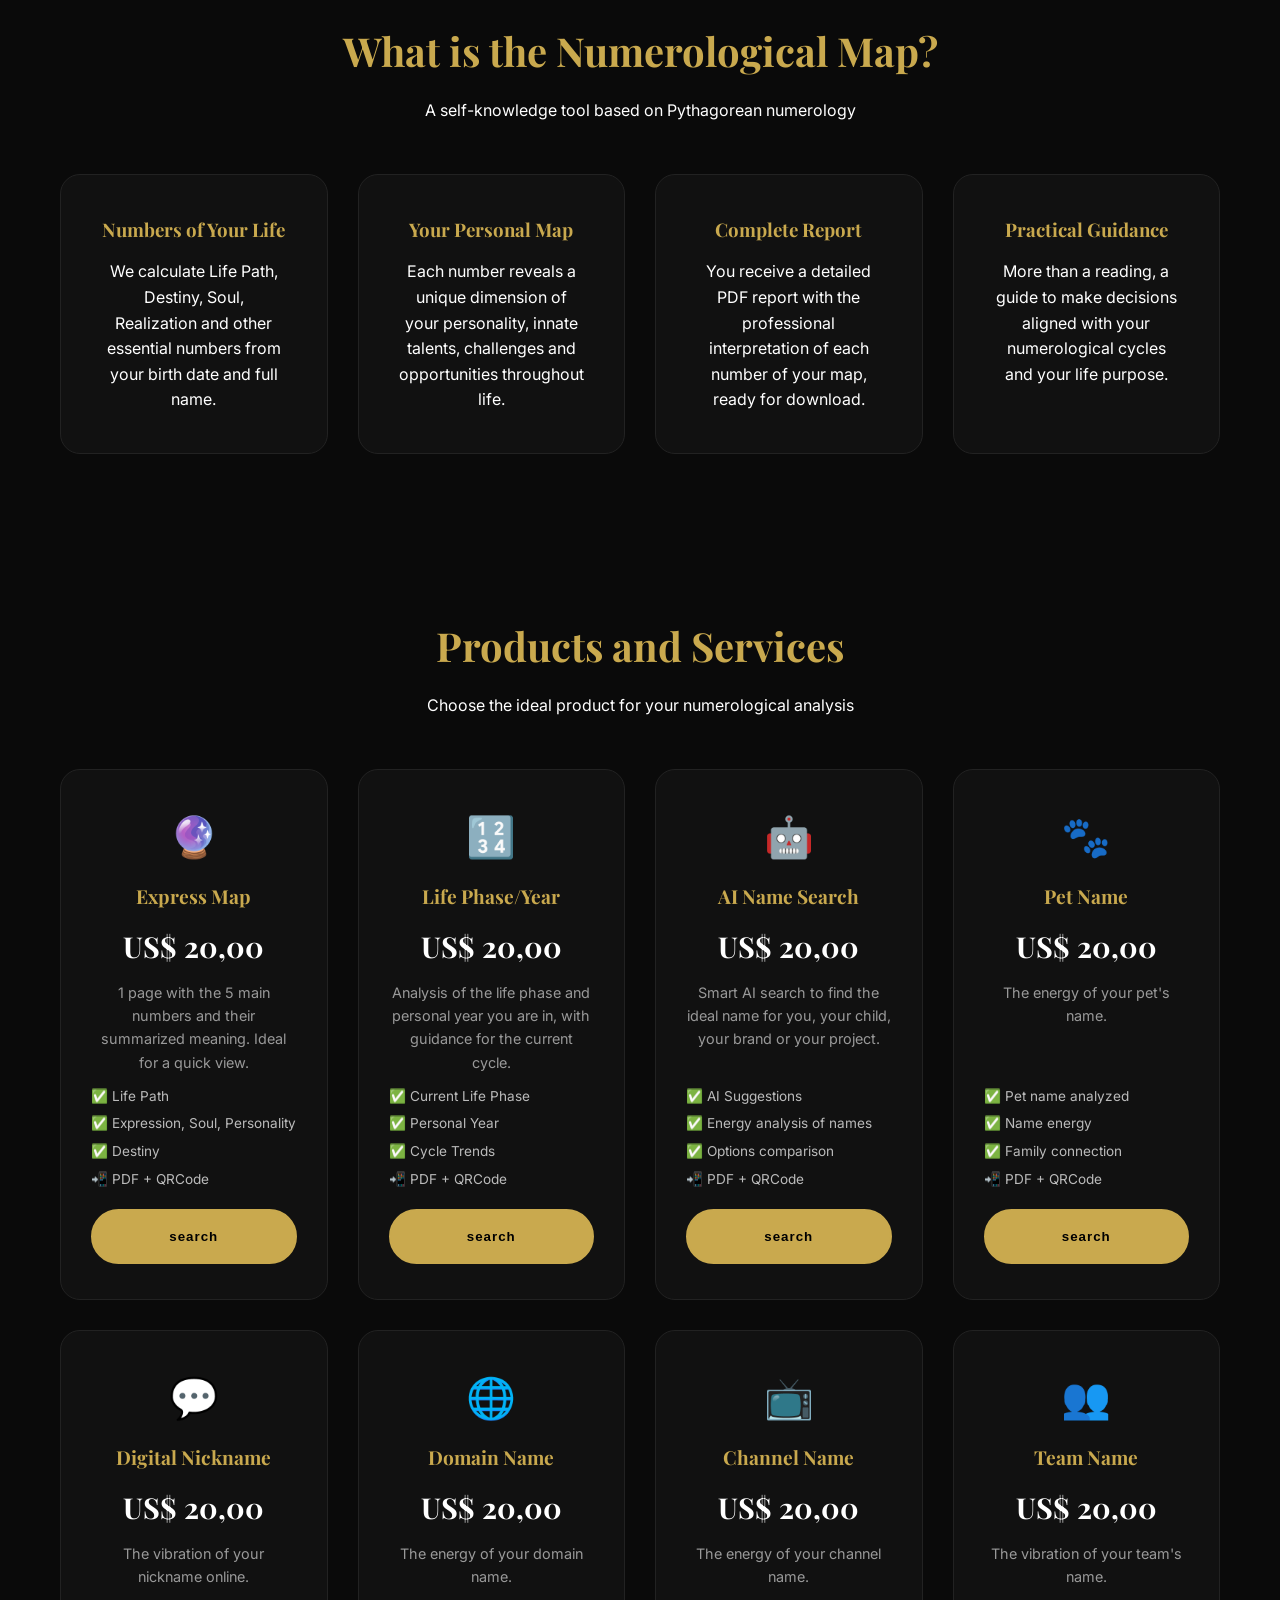
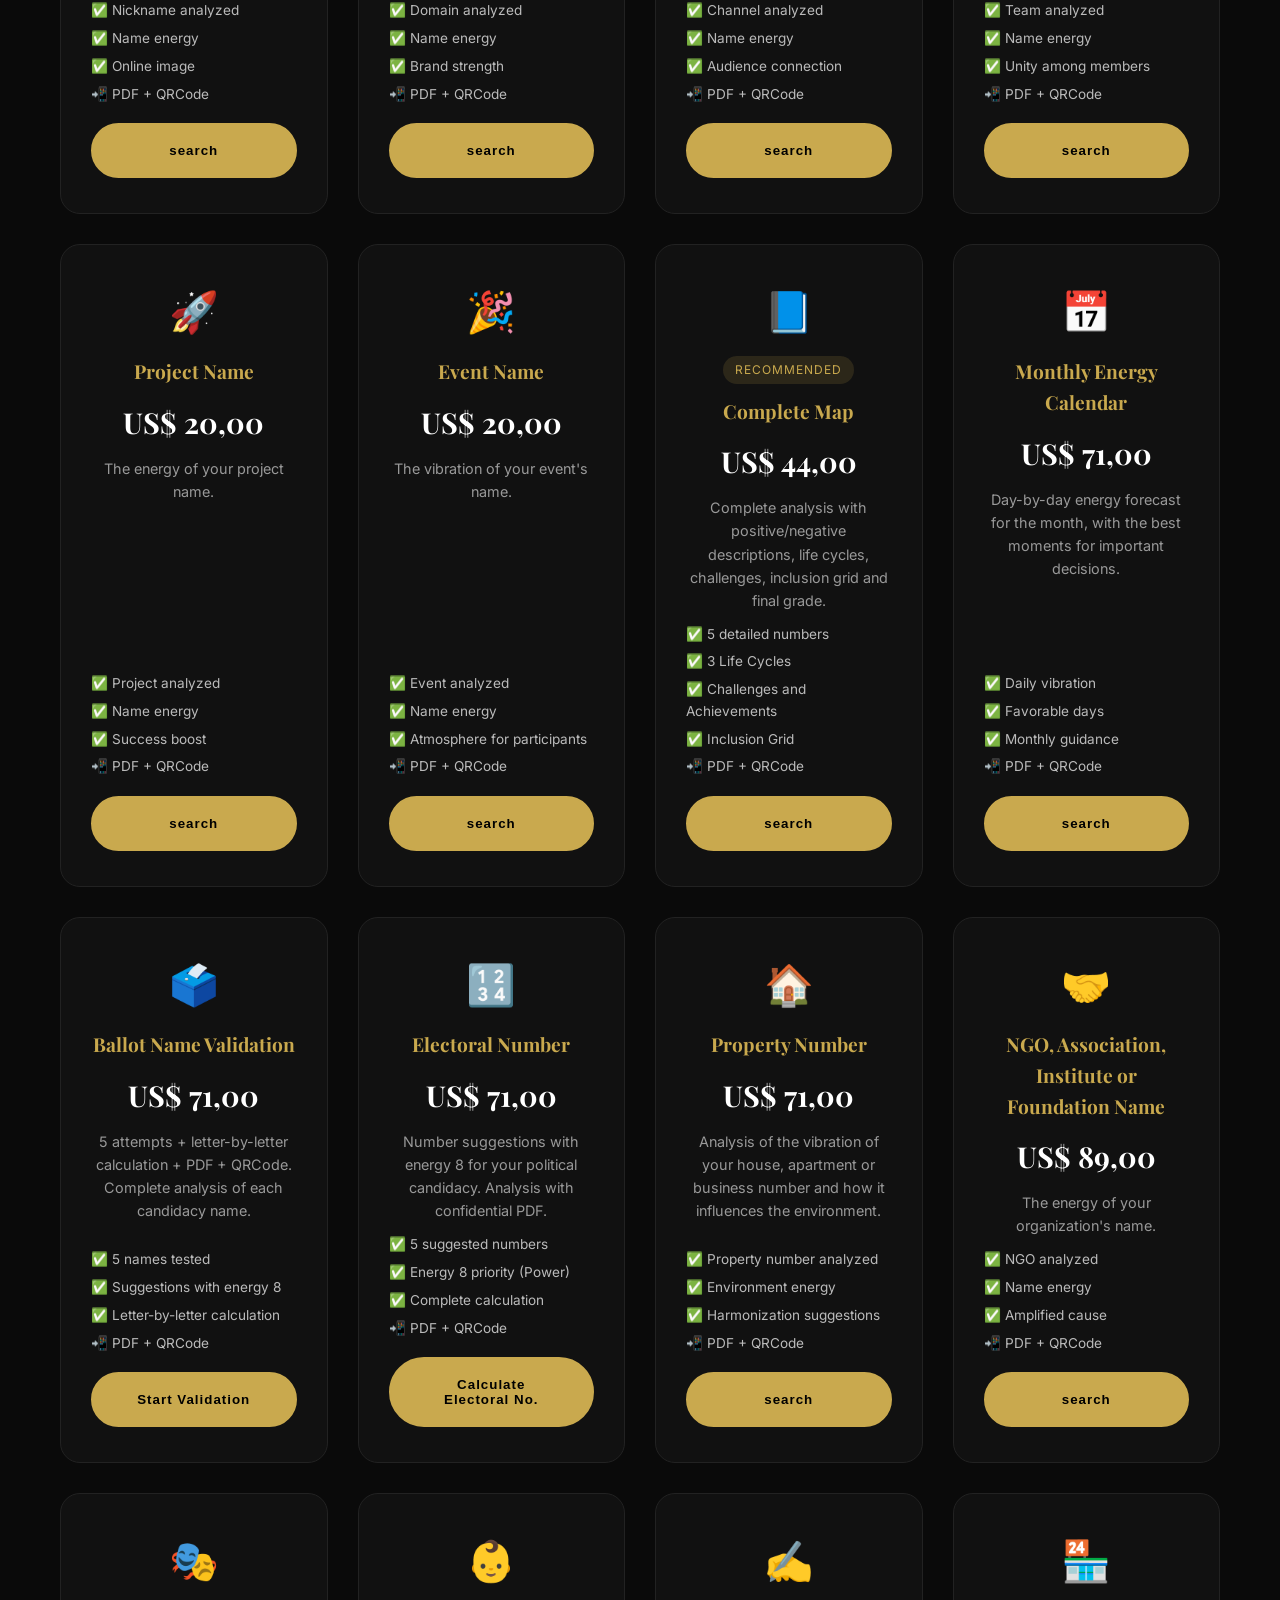
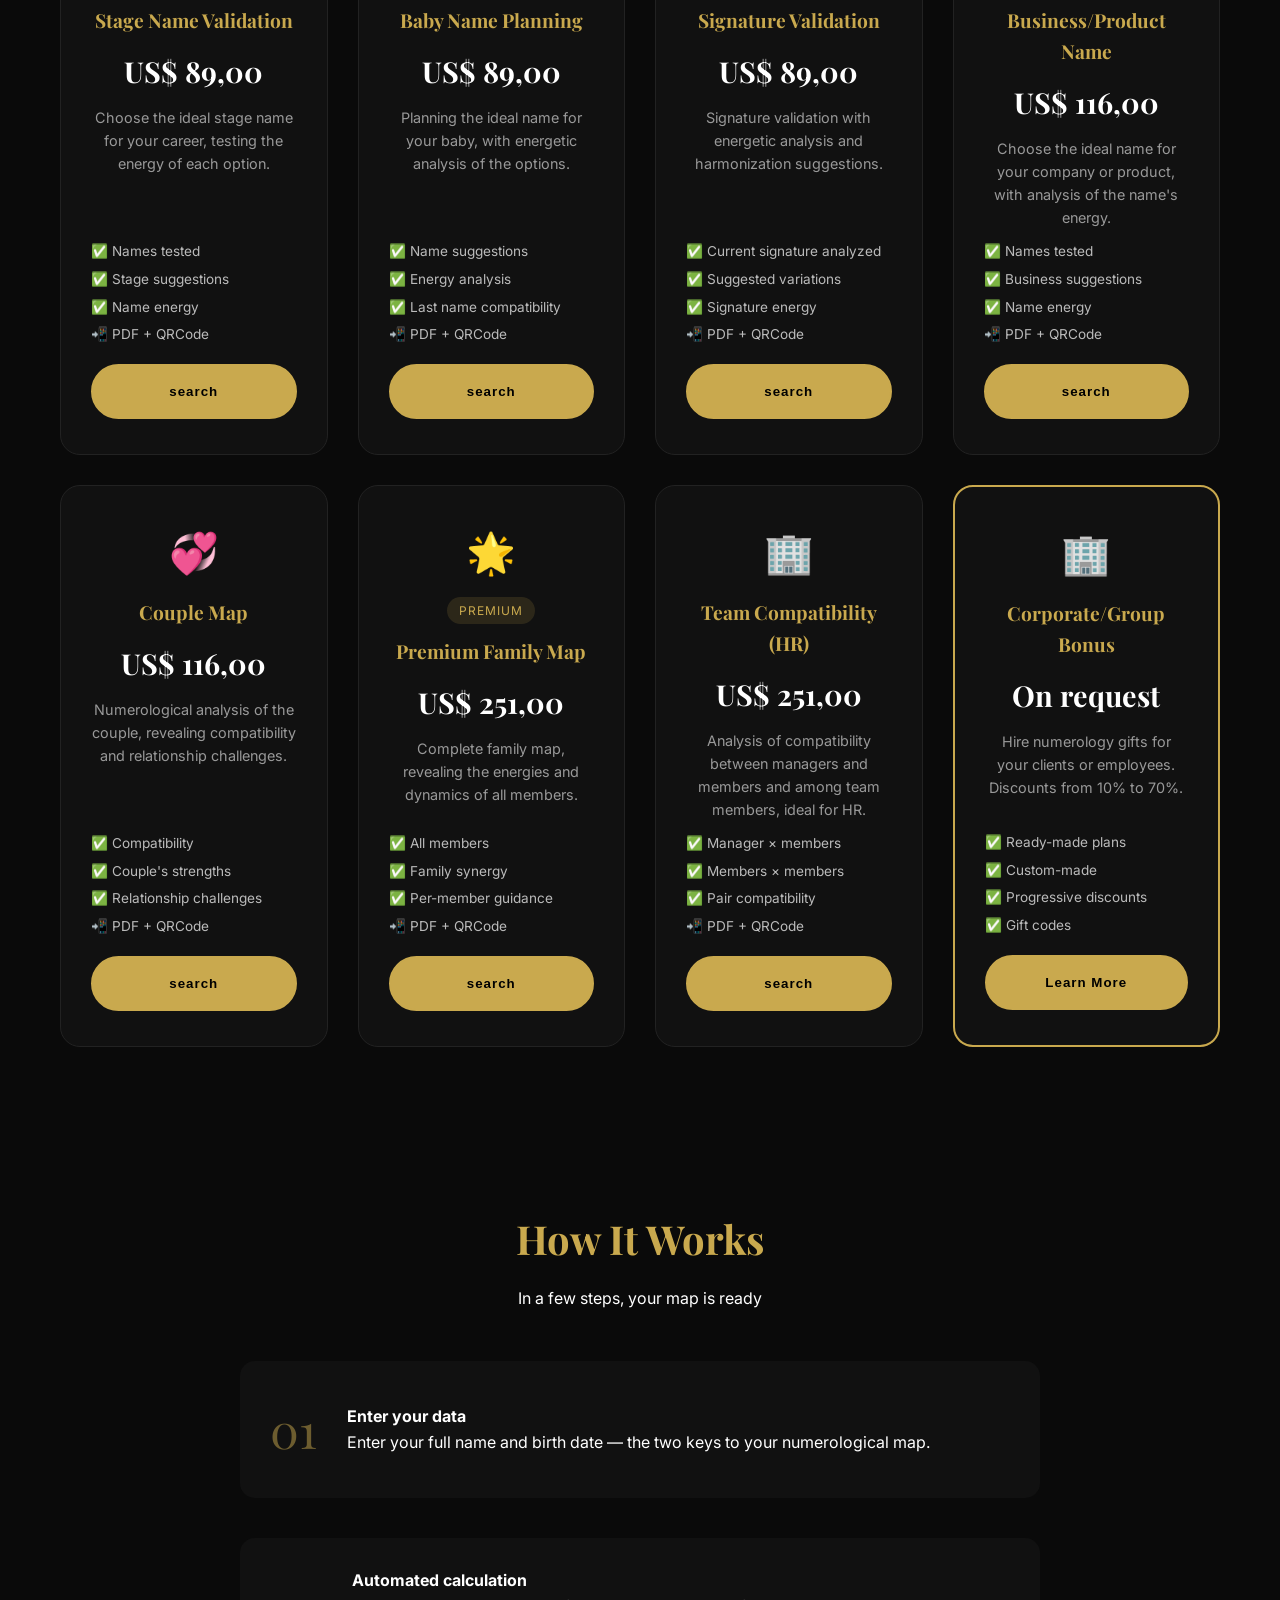
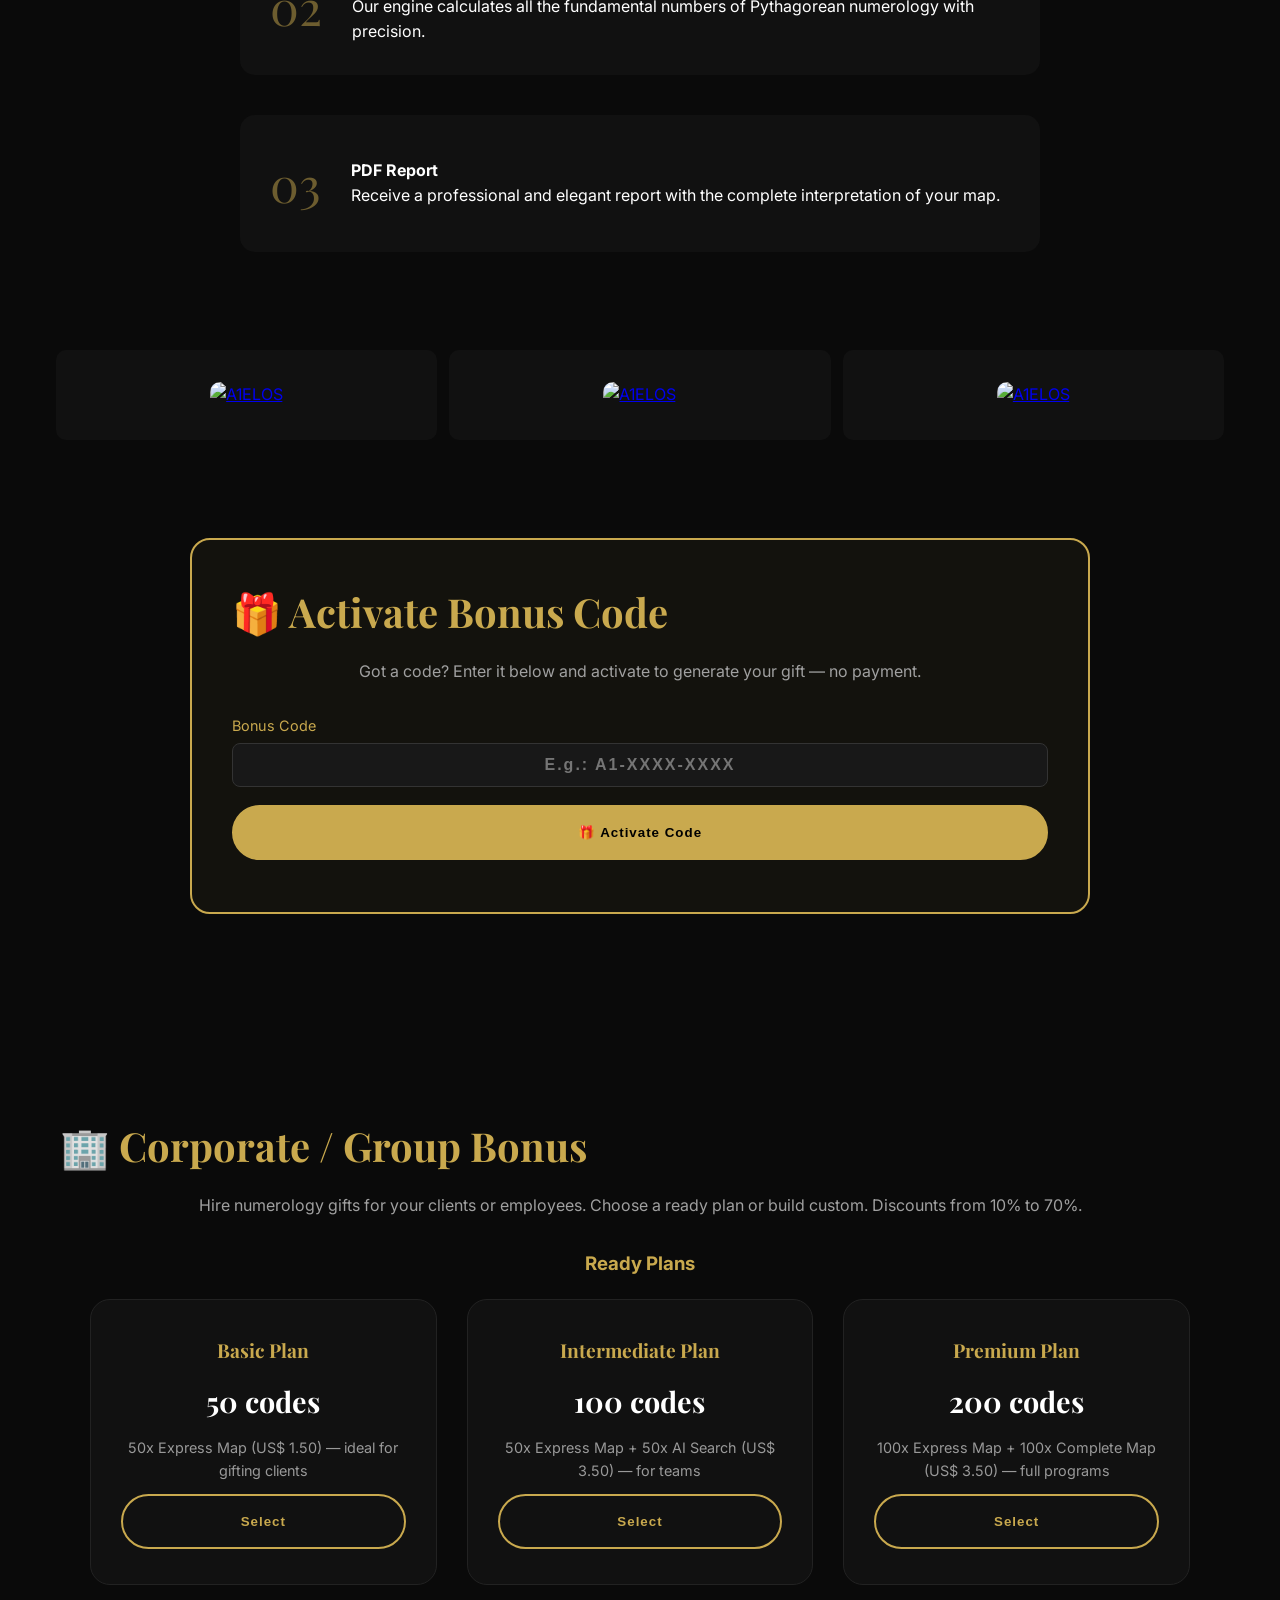
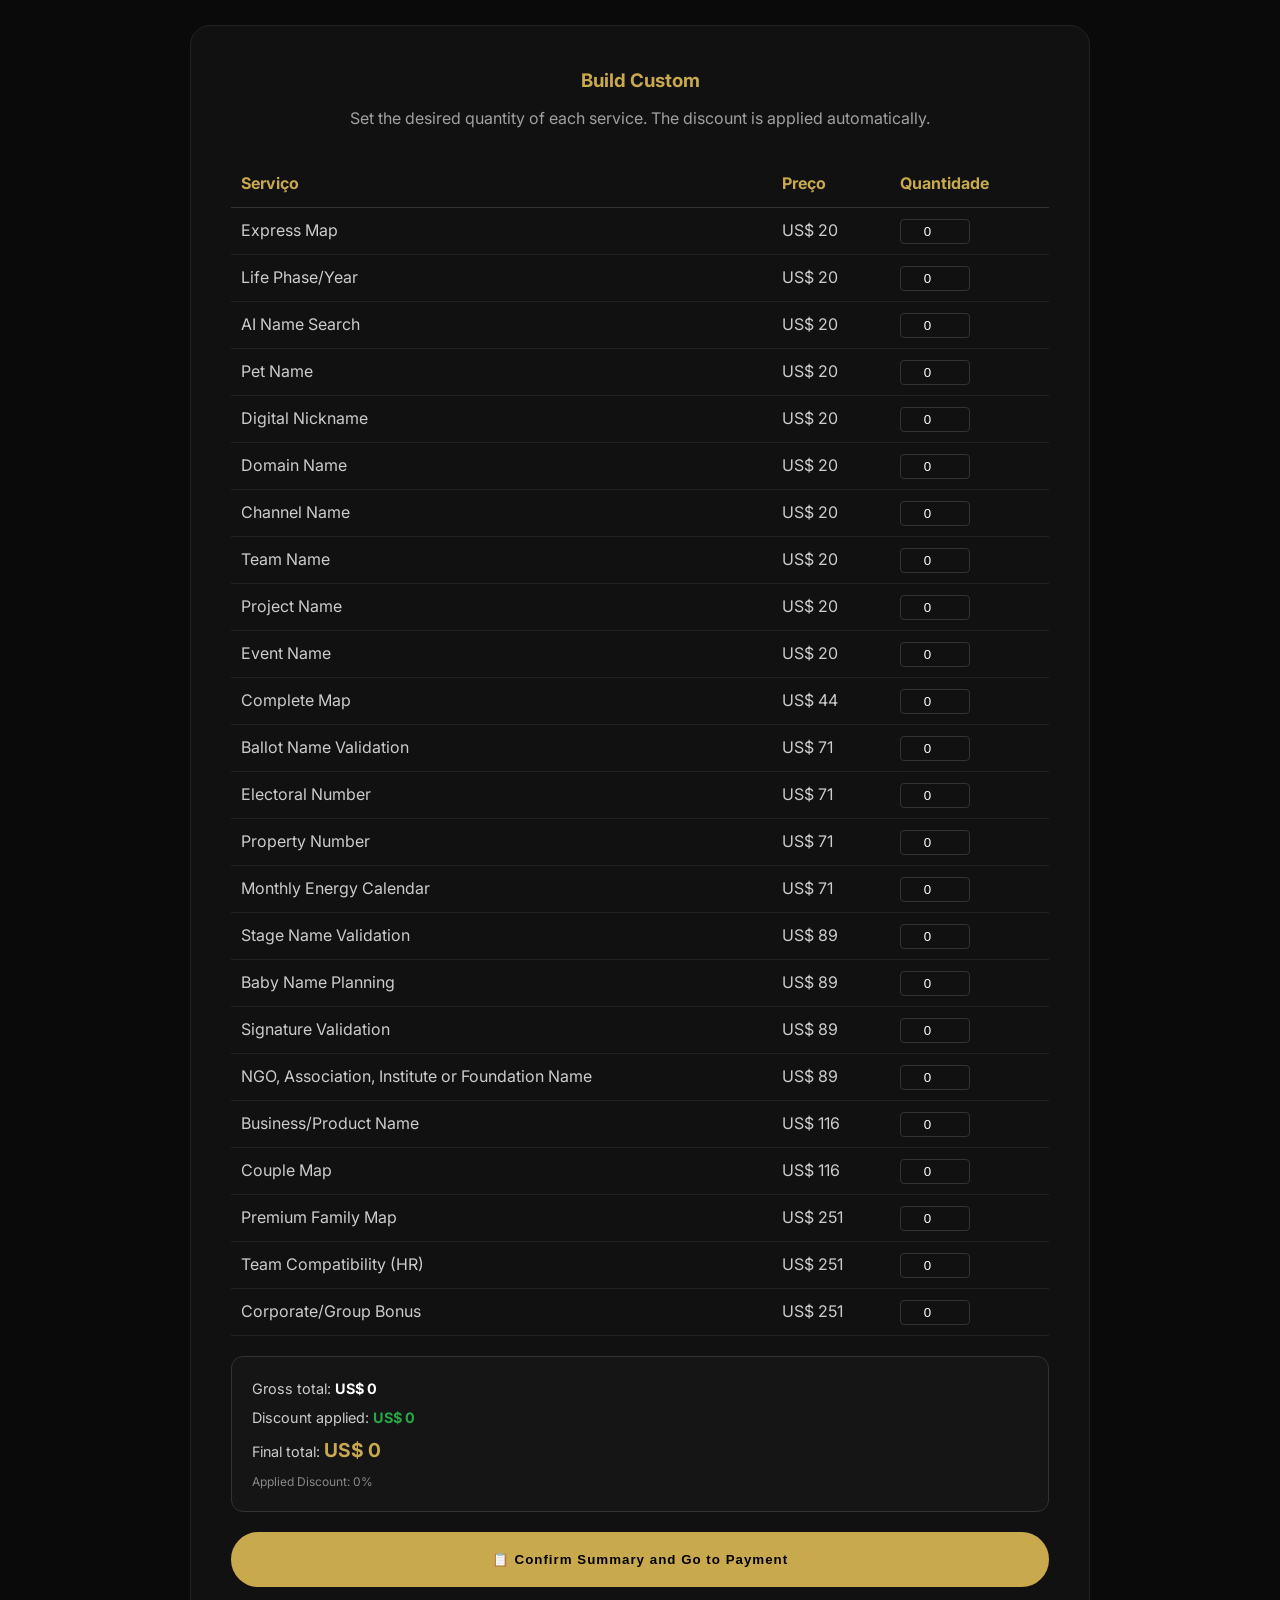
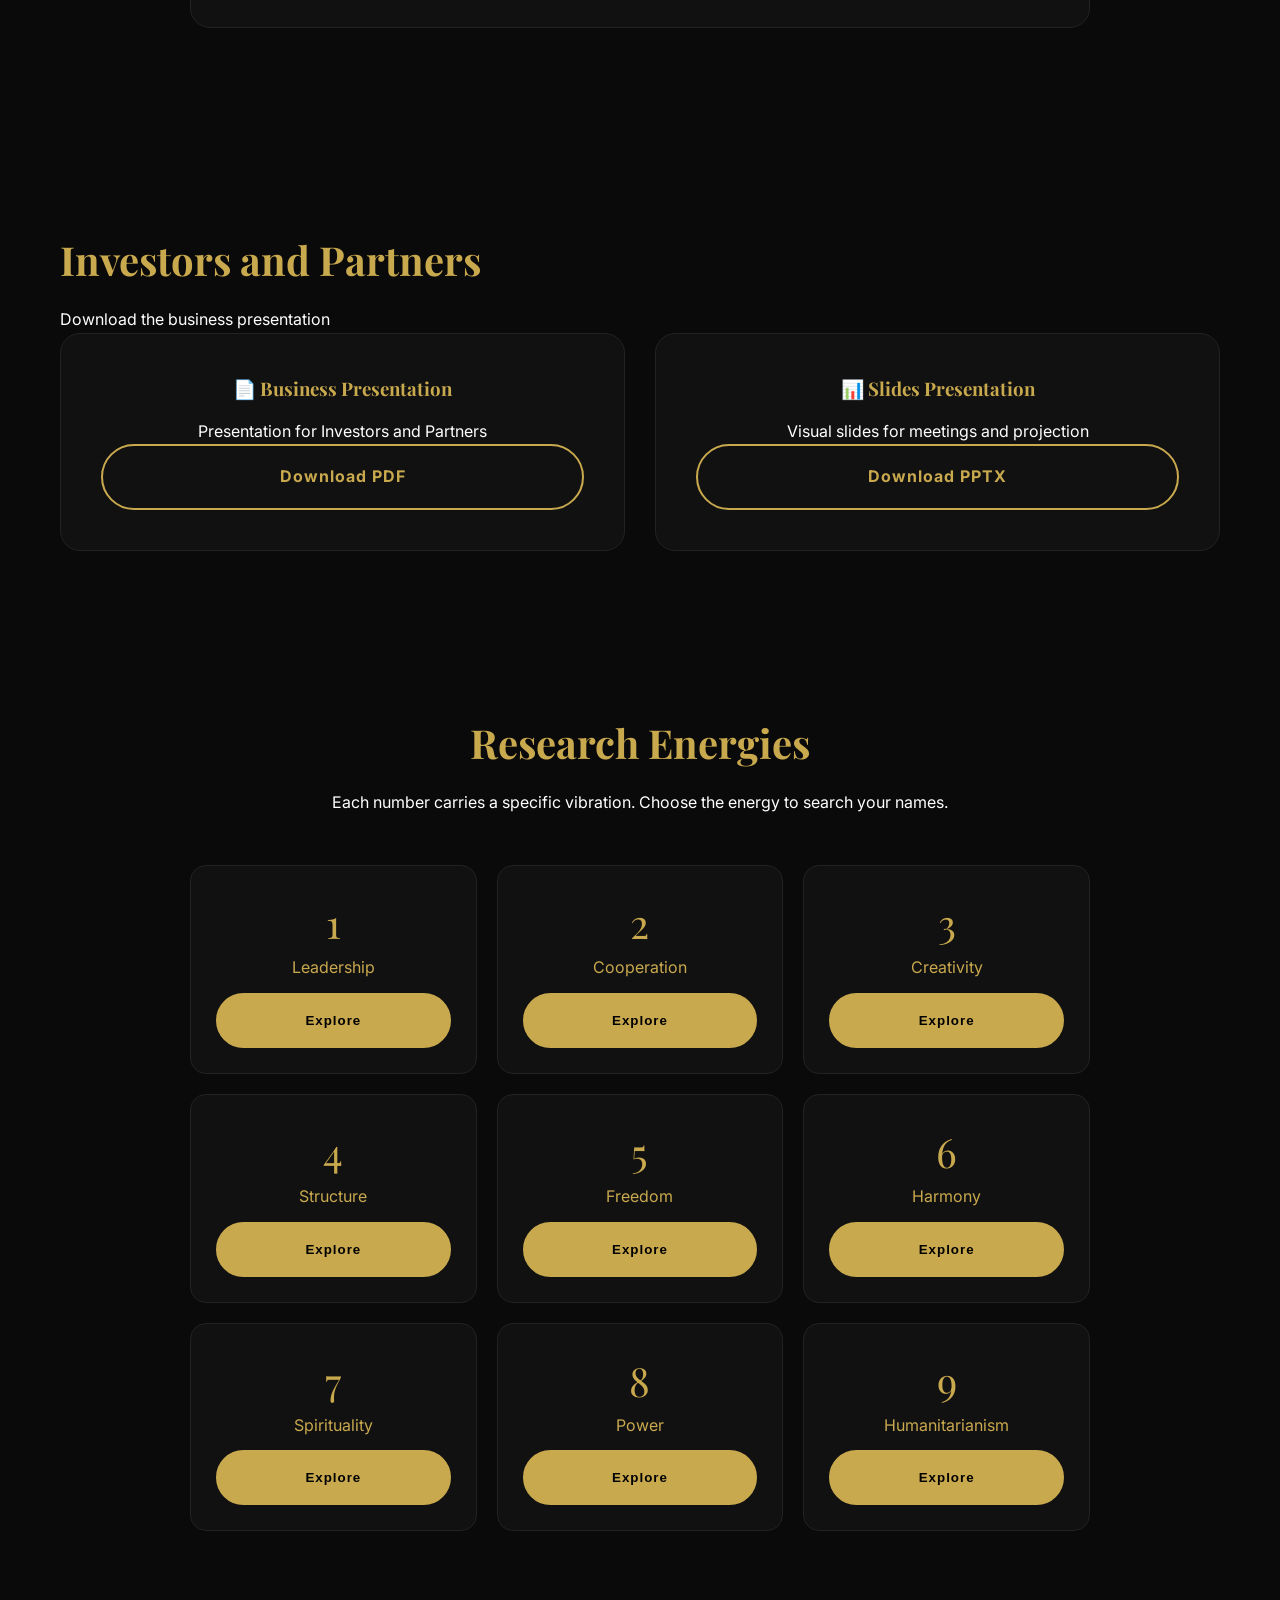
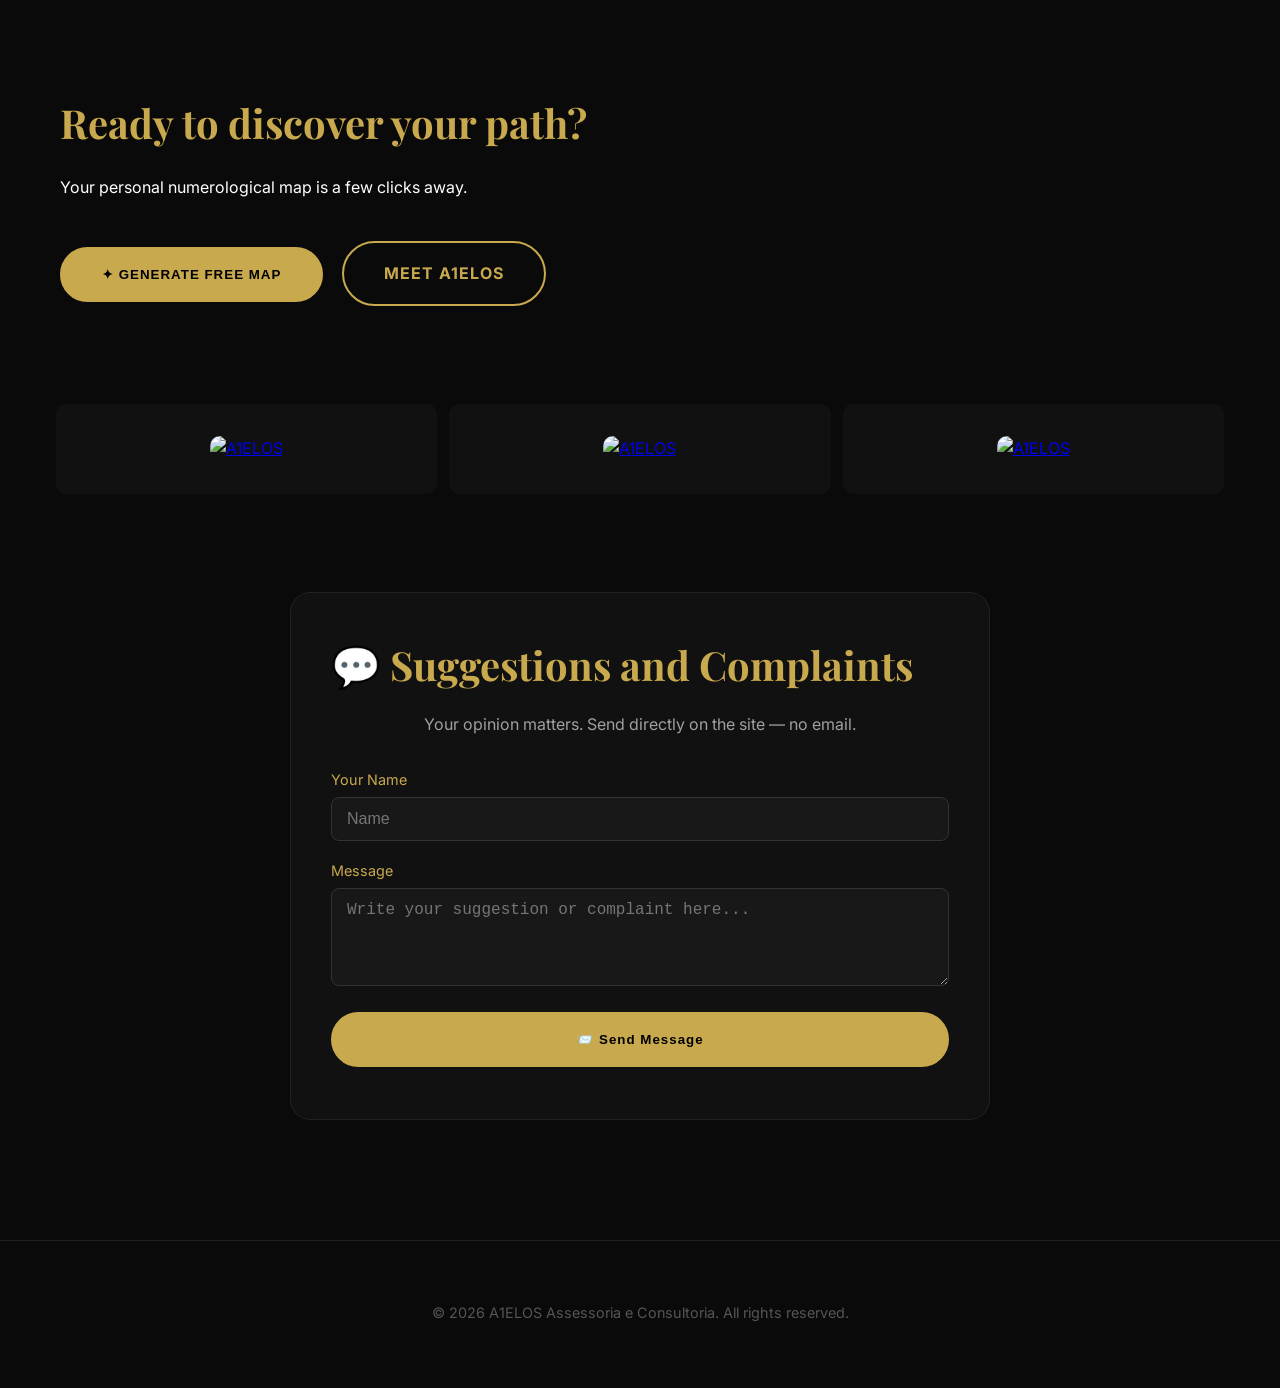
==== commit 589f5e3b: "Corrige placeholder da Data de Nascimento (remove chave i18n inexistente ph_nascimento)" ====
--- a/static/index.html
+++ b/static/index.html
@@ -51,7 +51,7 @@
             <label for="calcNasc" data-i18n="calc_nasc">Data de Nascimento</label>
             <input type="text" id="calcNasc" class="form-input" inputmode="numeric"
                    pattern="\d{2}/\d{2}/\d{4}" maxlength="10" placeholder="DD/MM/AAAA"
-                   autocomplete="bday" data-i18n-ph="ph_nascimento">
+                   autocomplete="bday">
         </div>
         <button class="btn btn-full" onclick="calcularMapa()" data-i18n="calc_btn">✨ Calcular Agora</button>
         <div class="calc-atalhos" style="display:flex;gap:12px;flex-wrap:wrap;justify-content:center;margin-top:16px">
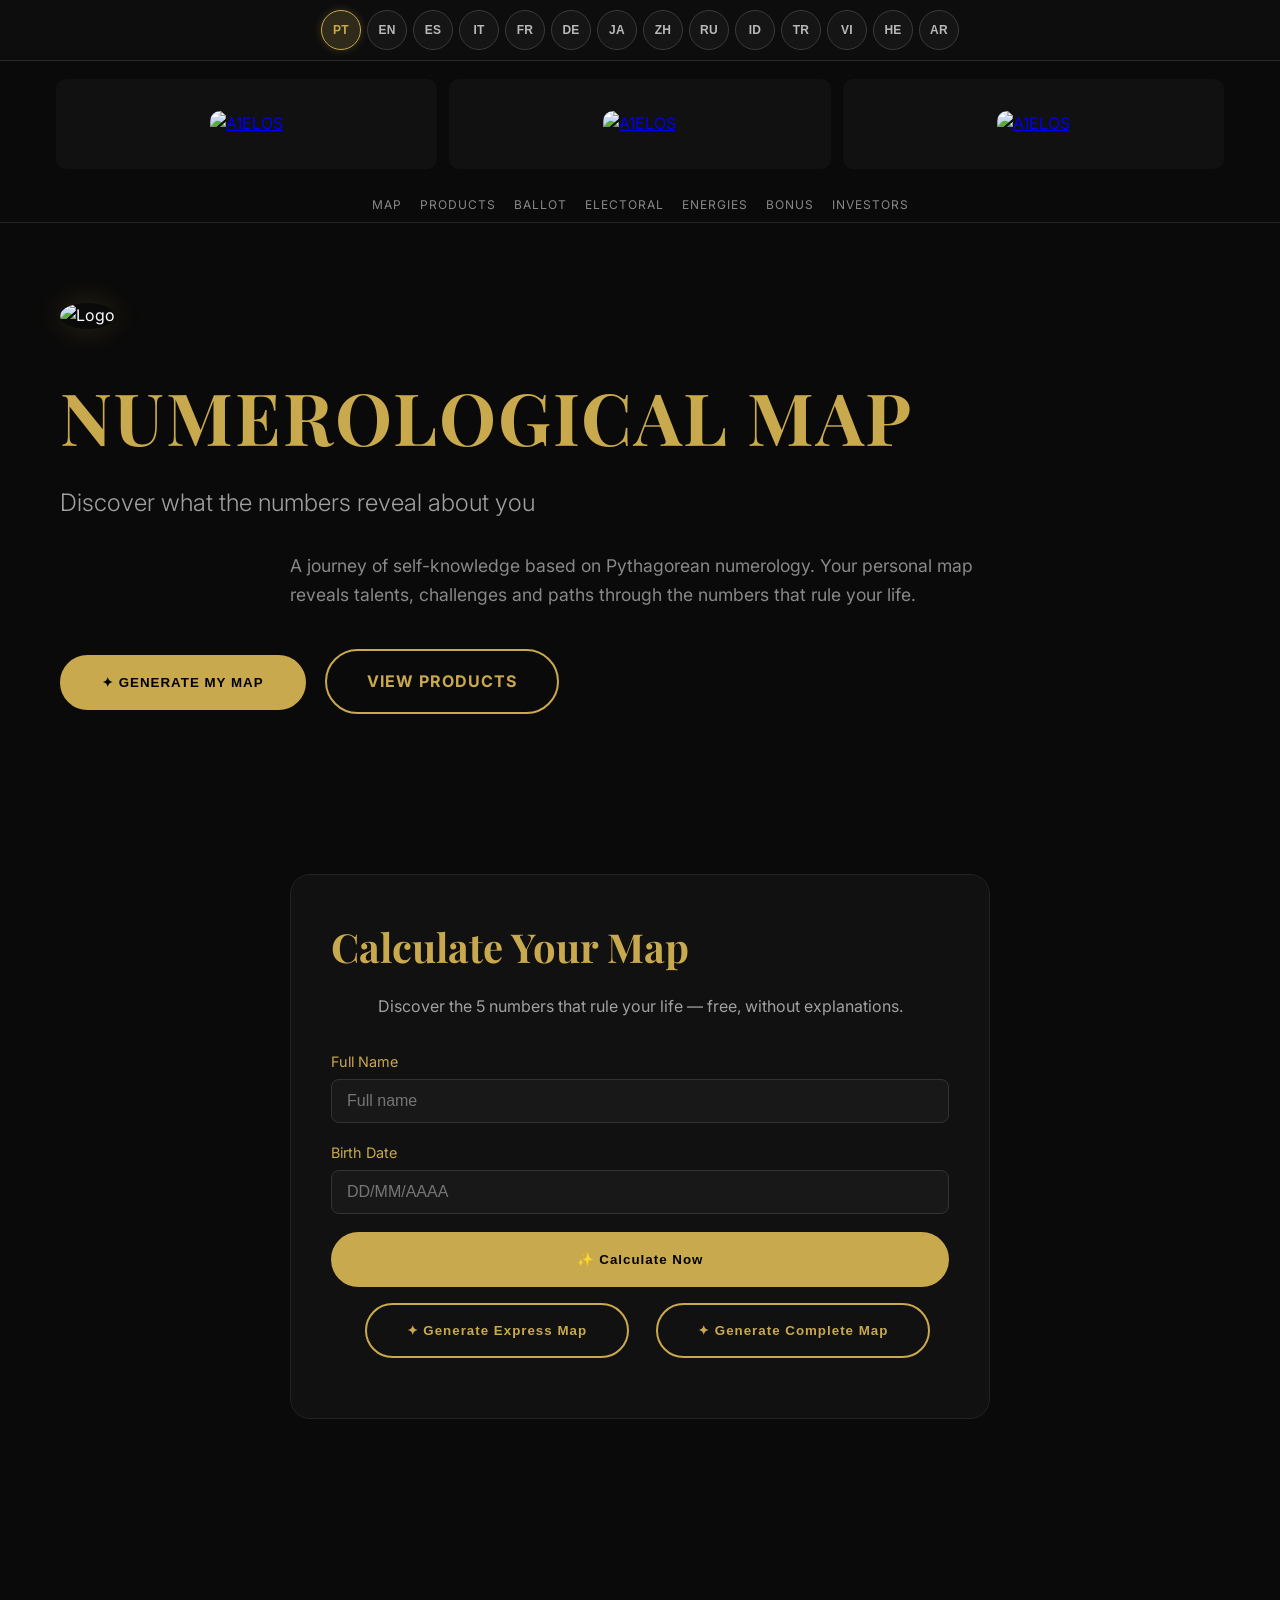
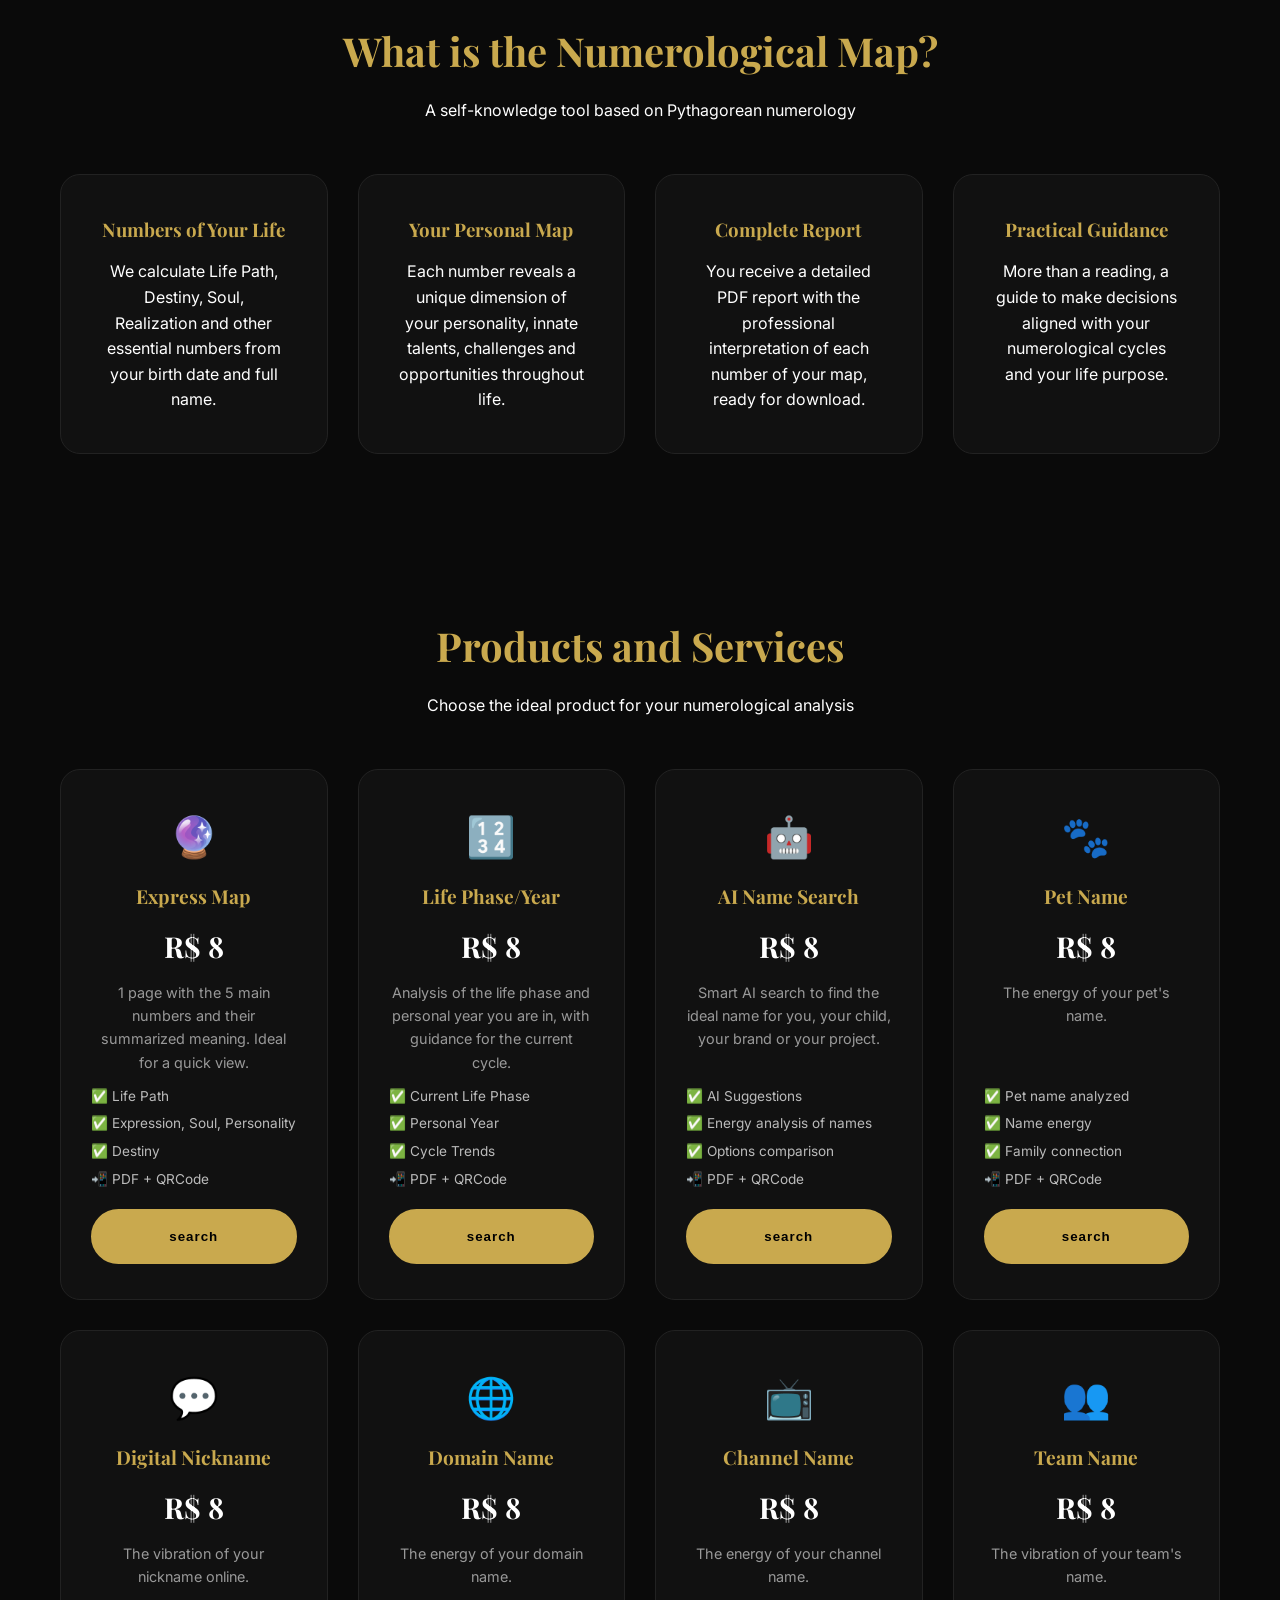
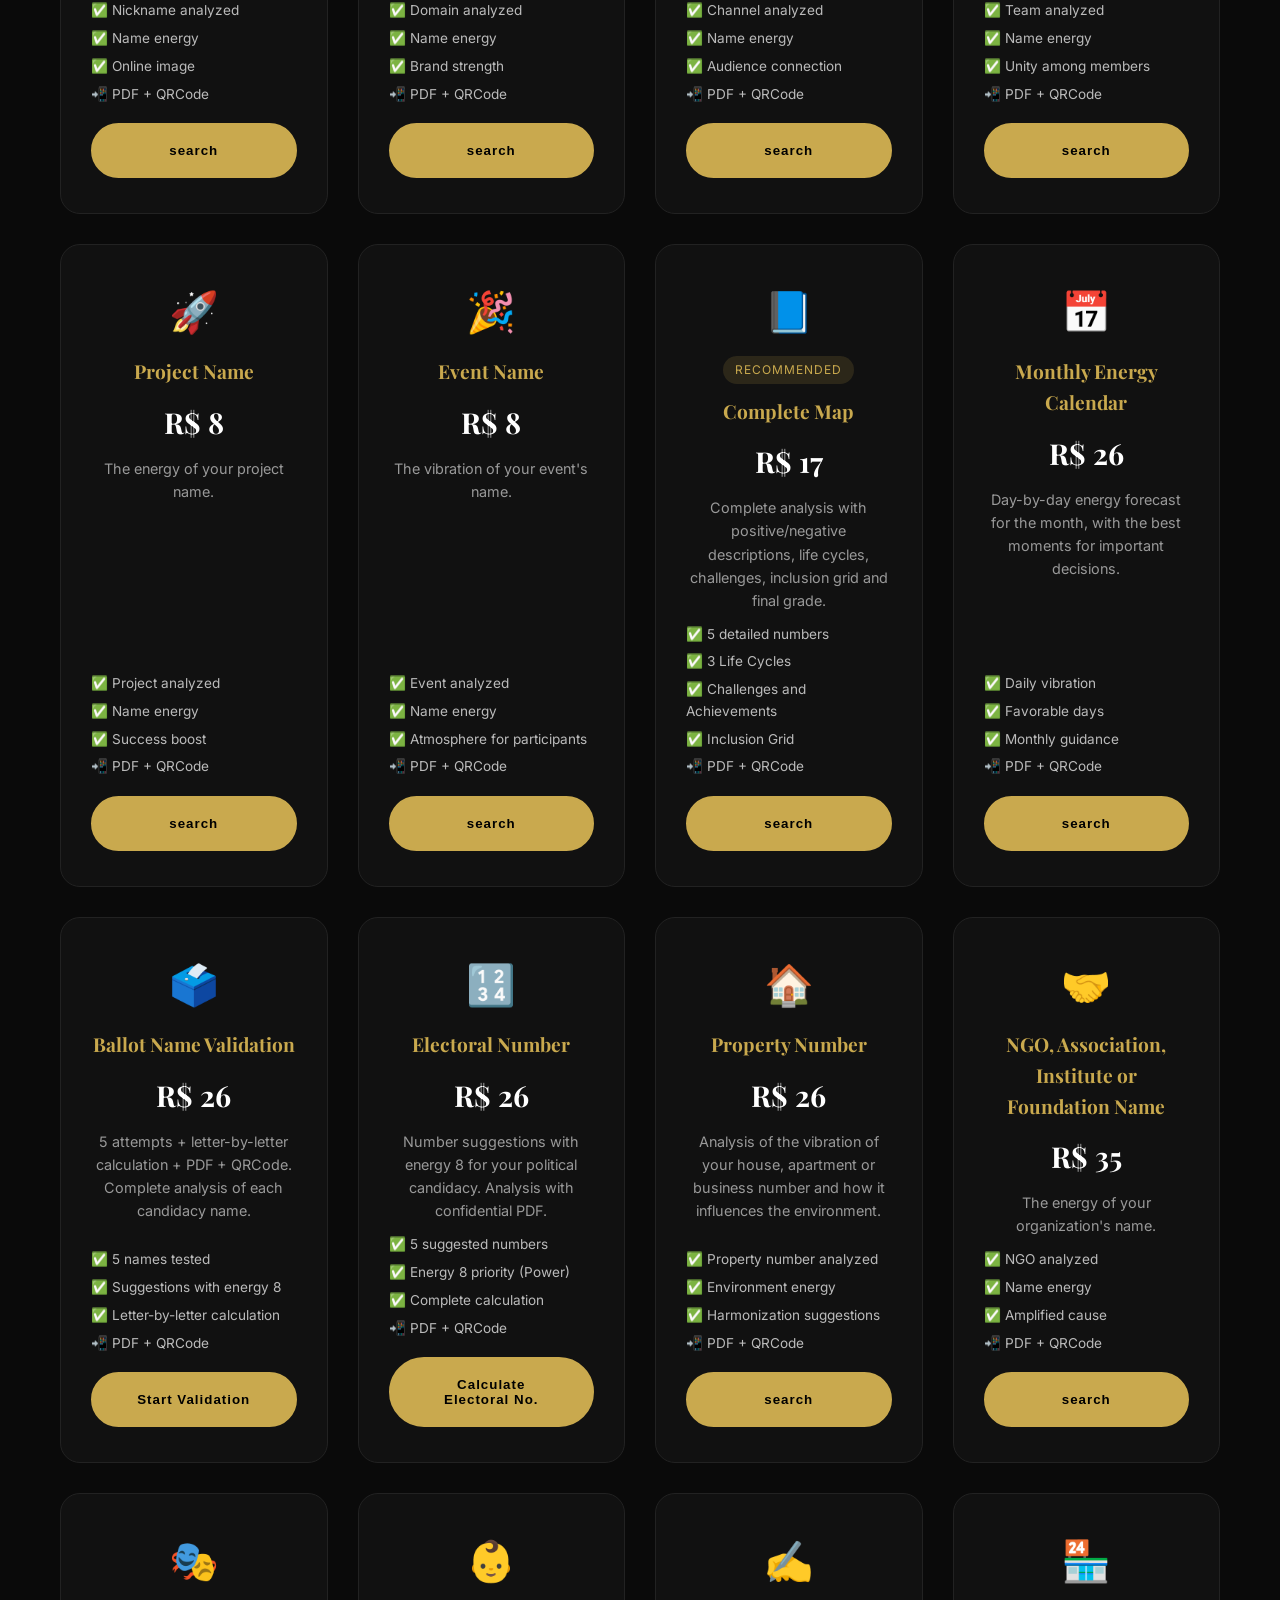
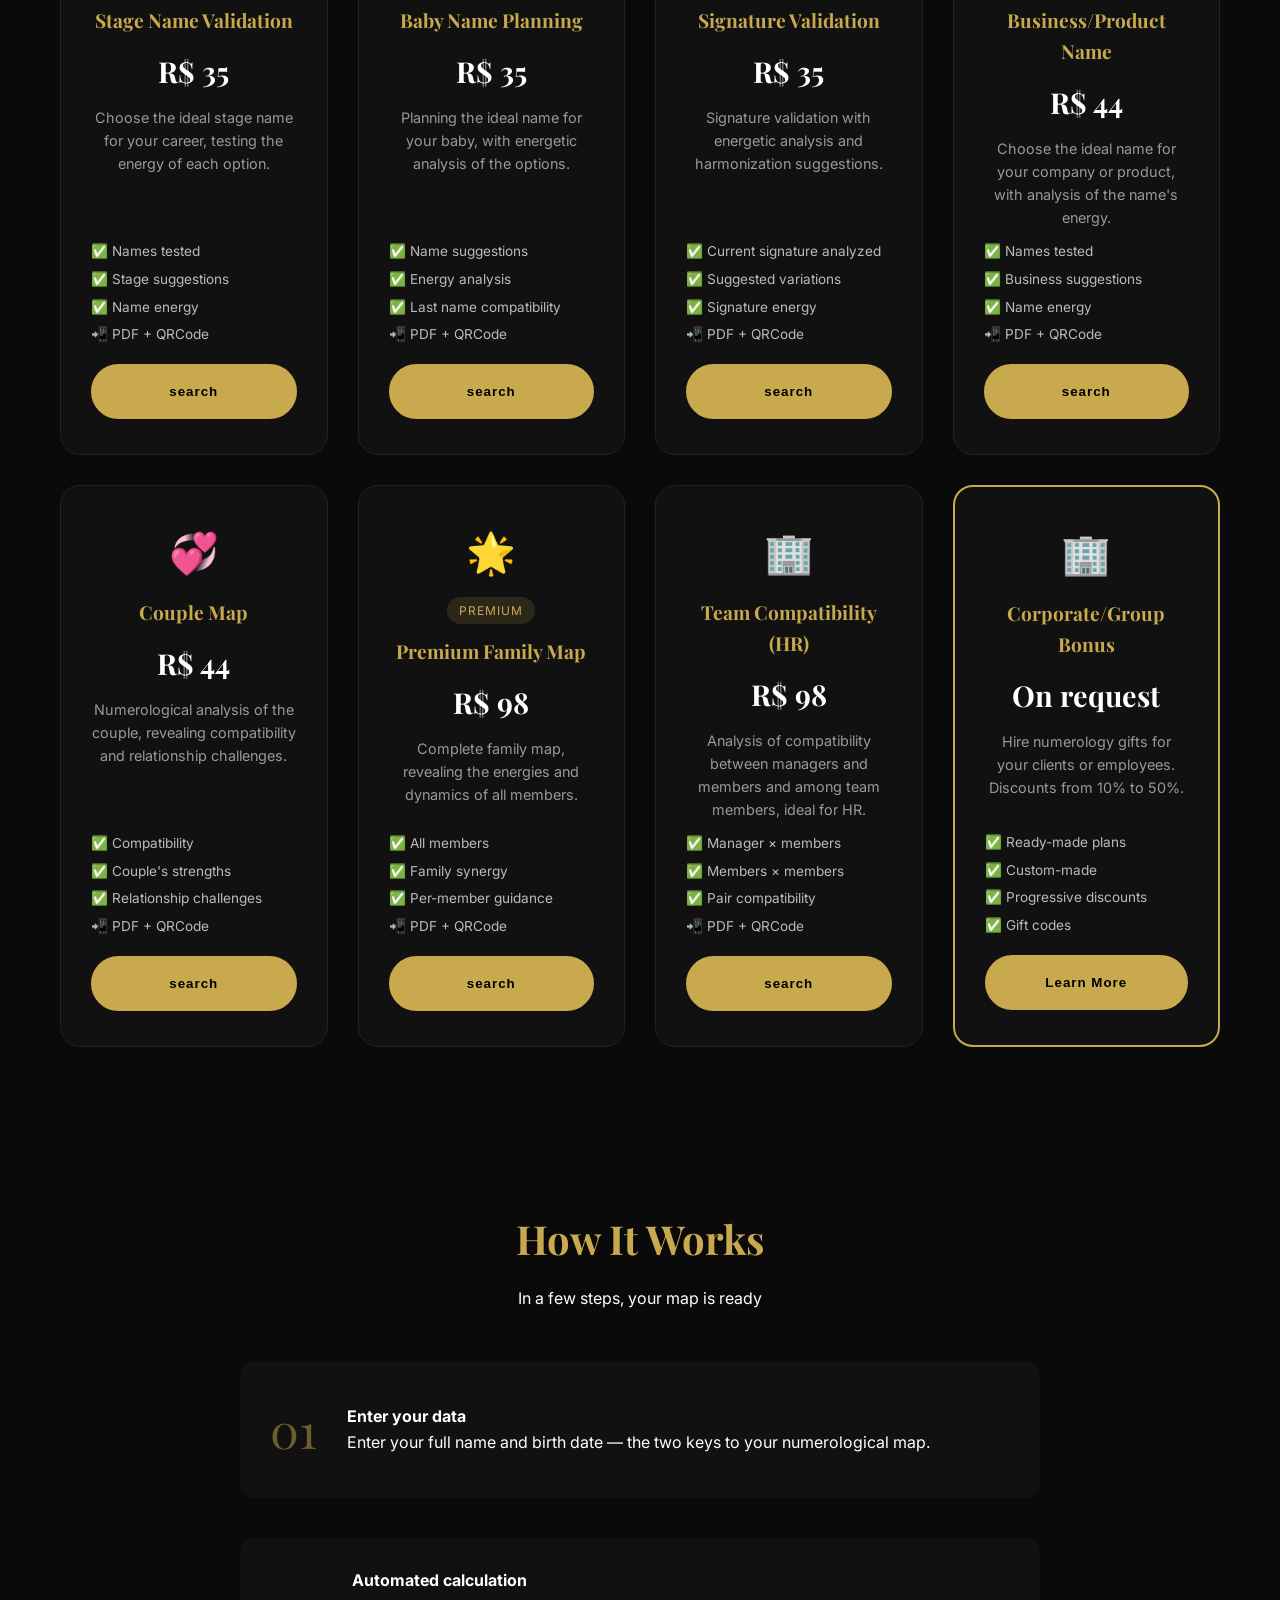
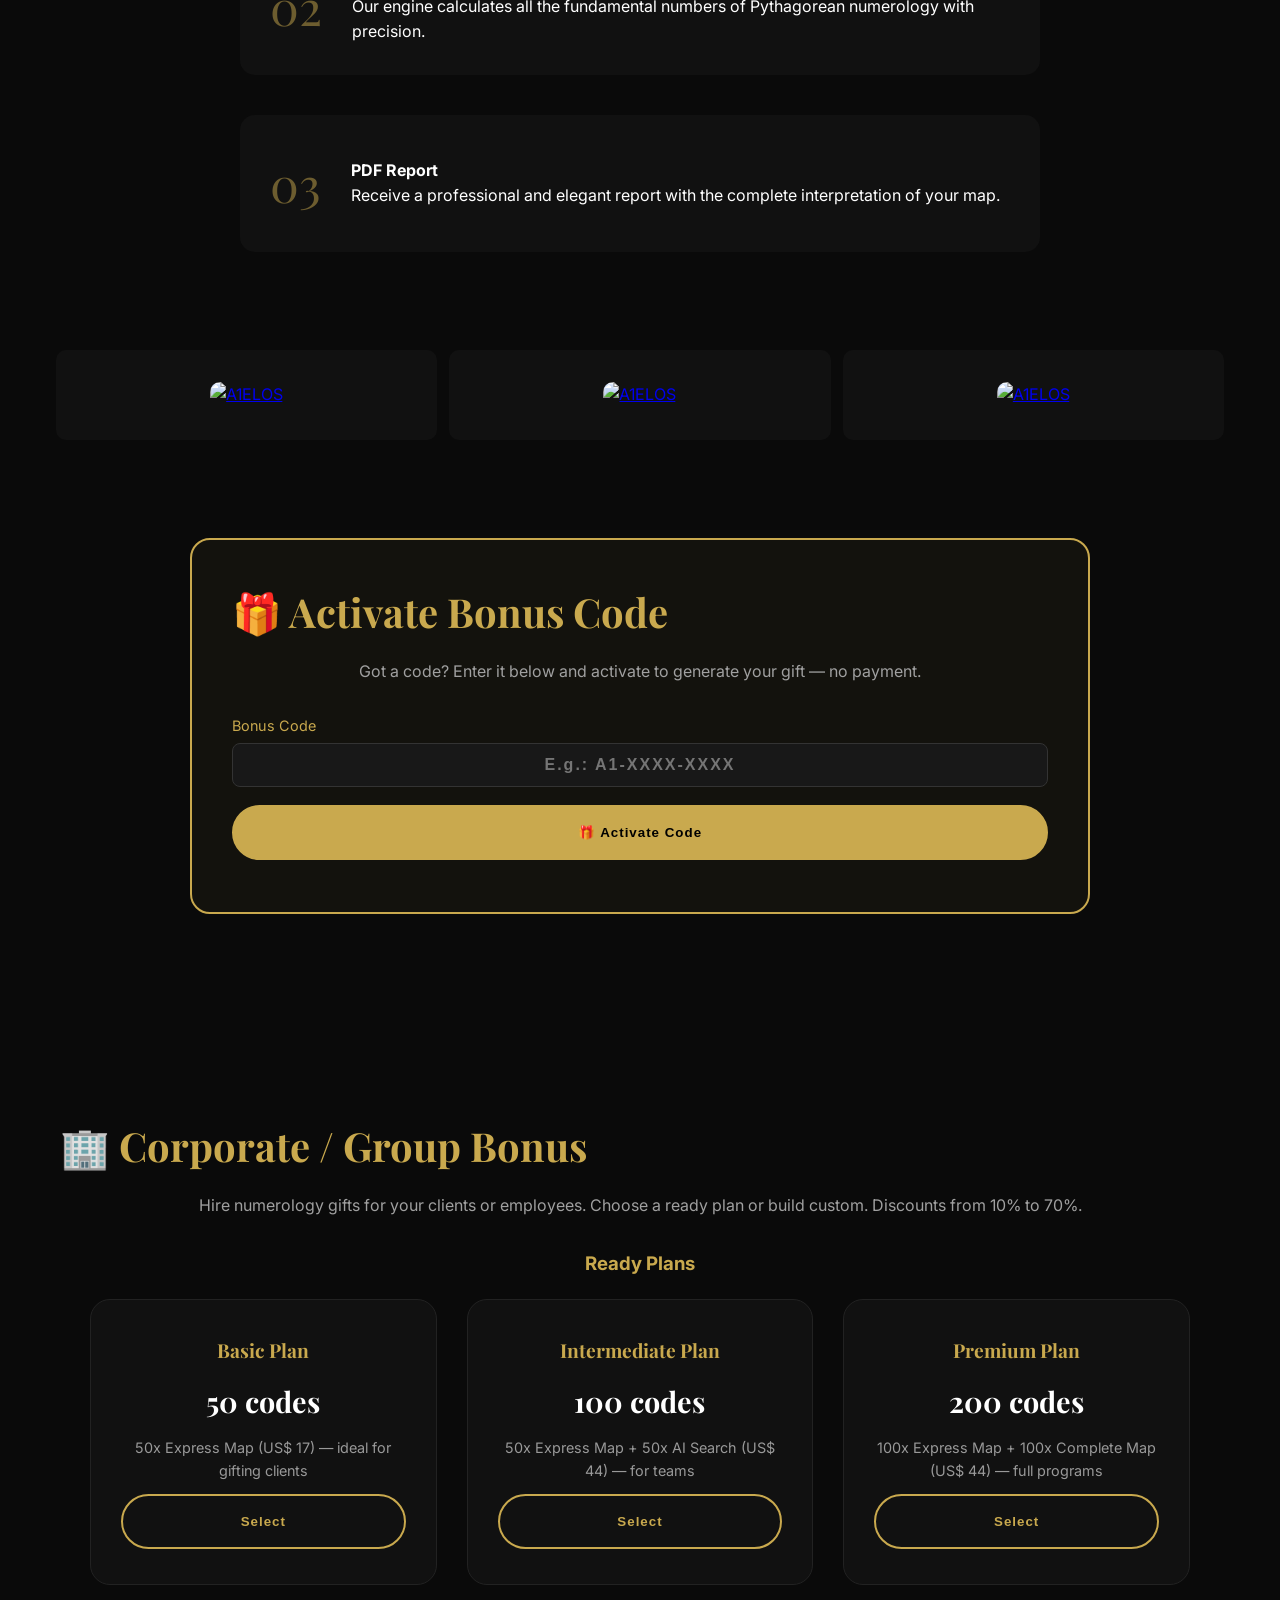
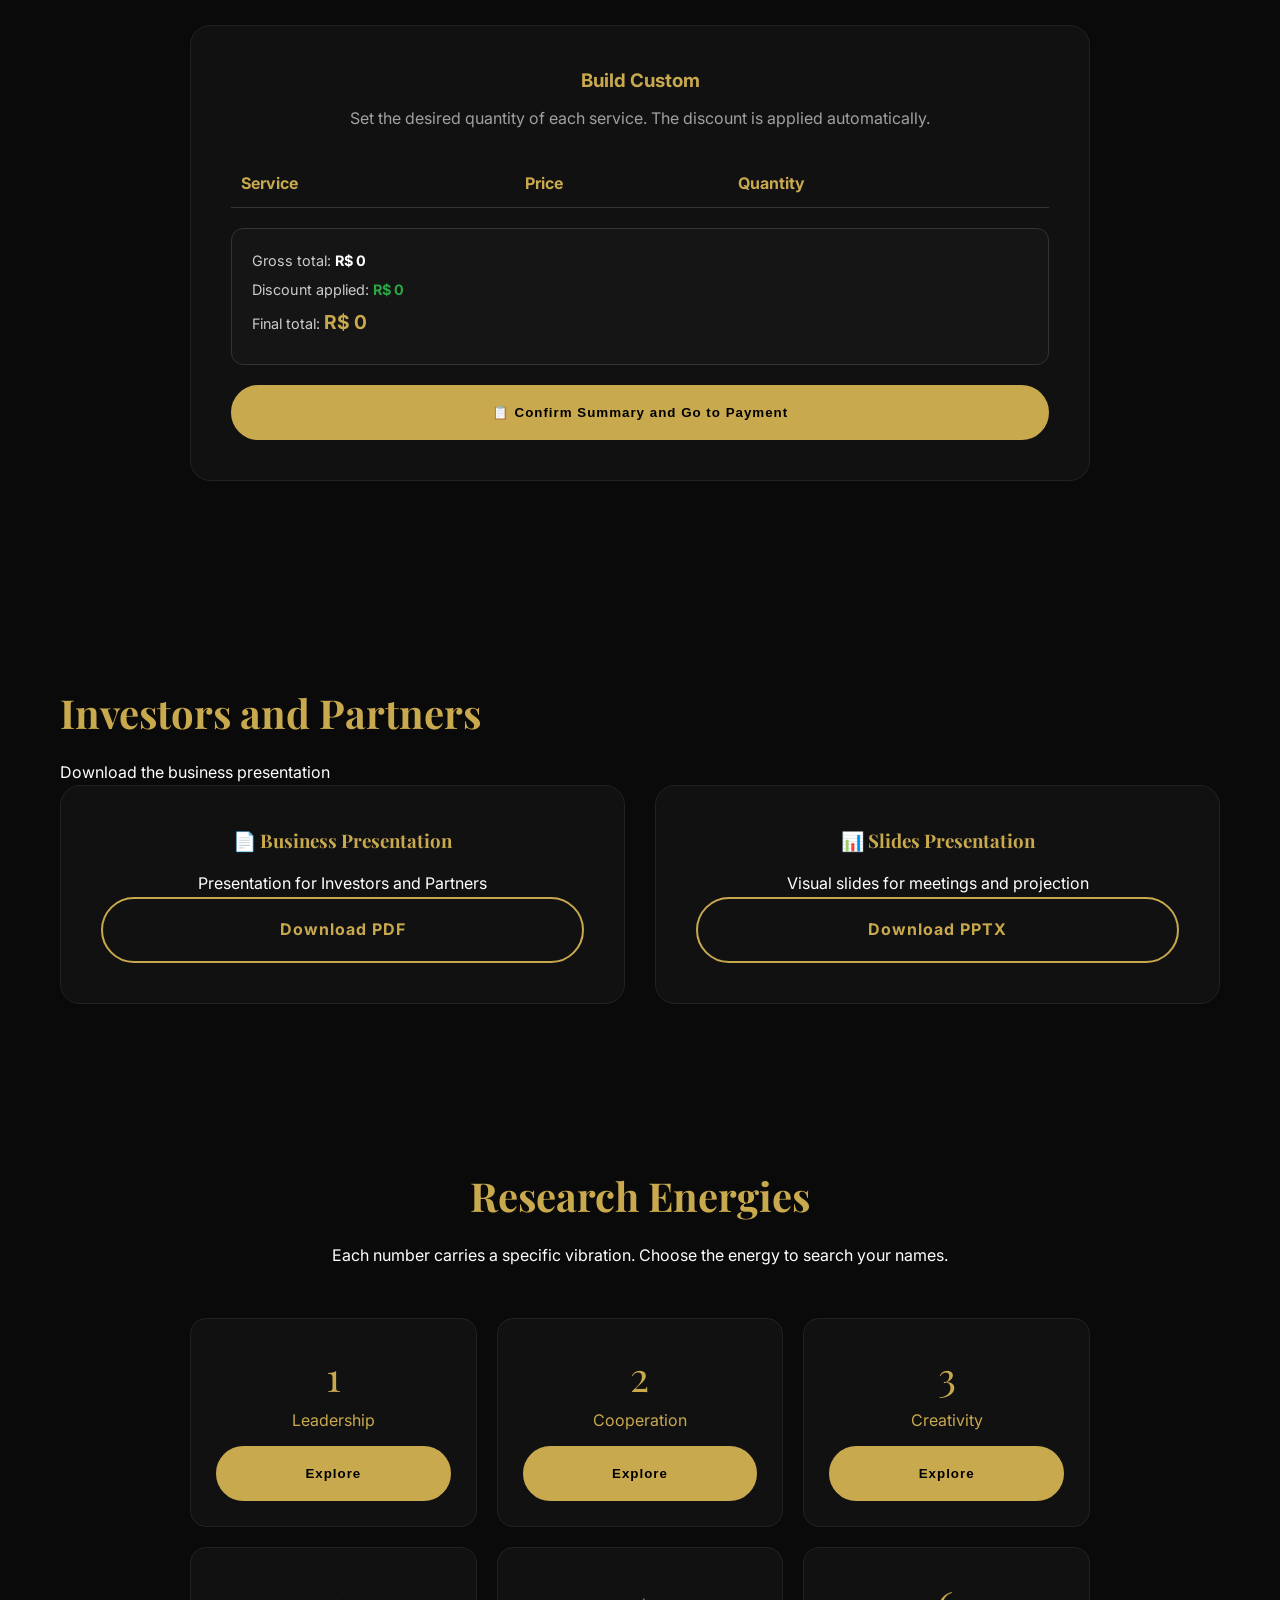
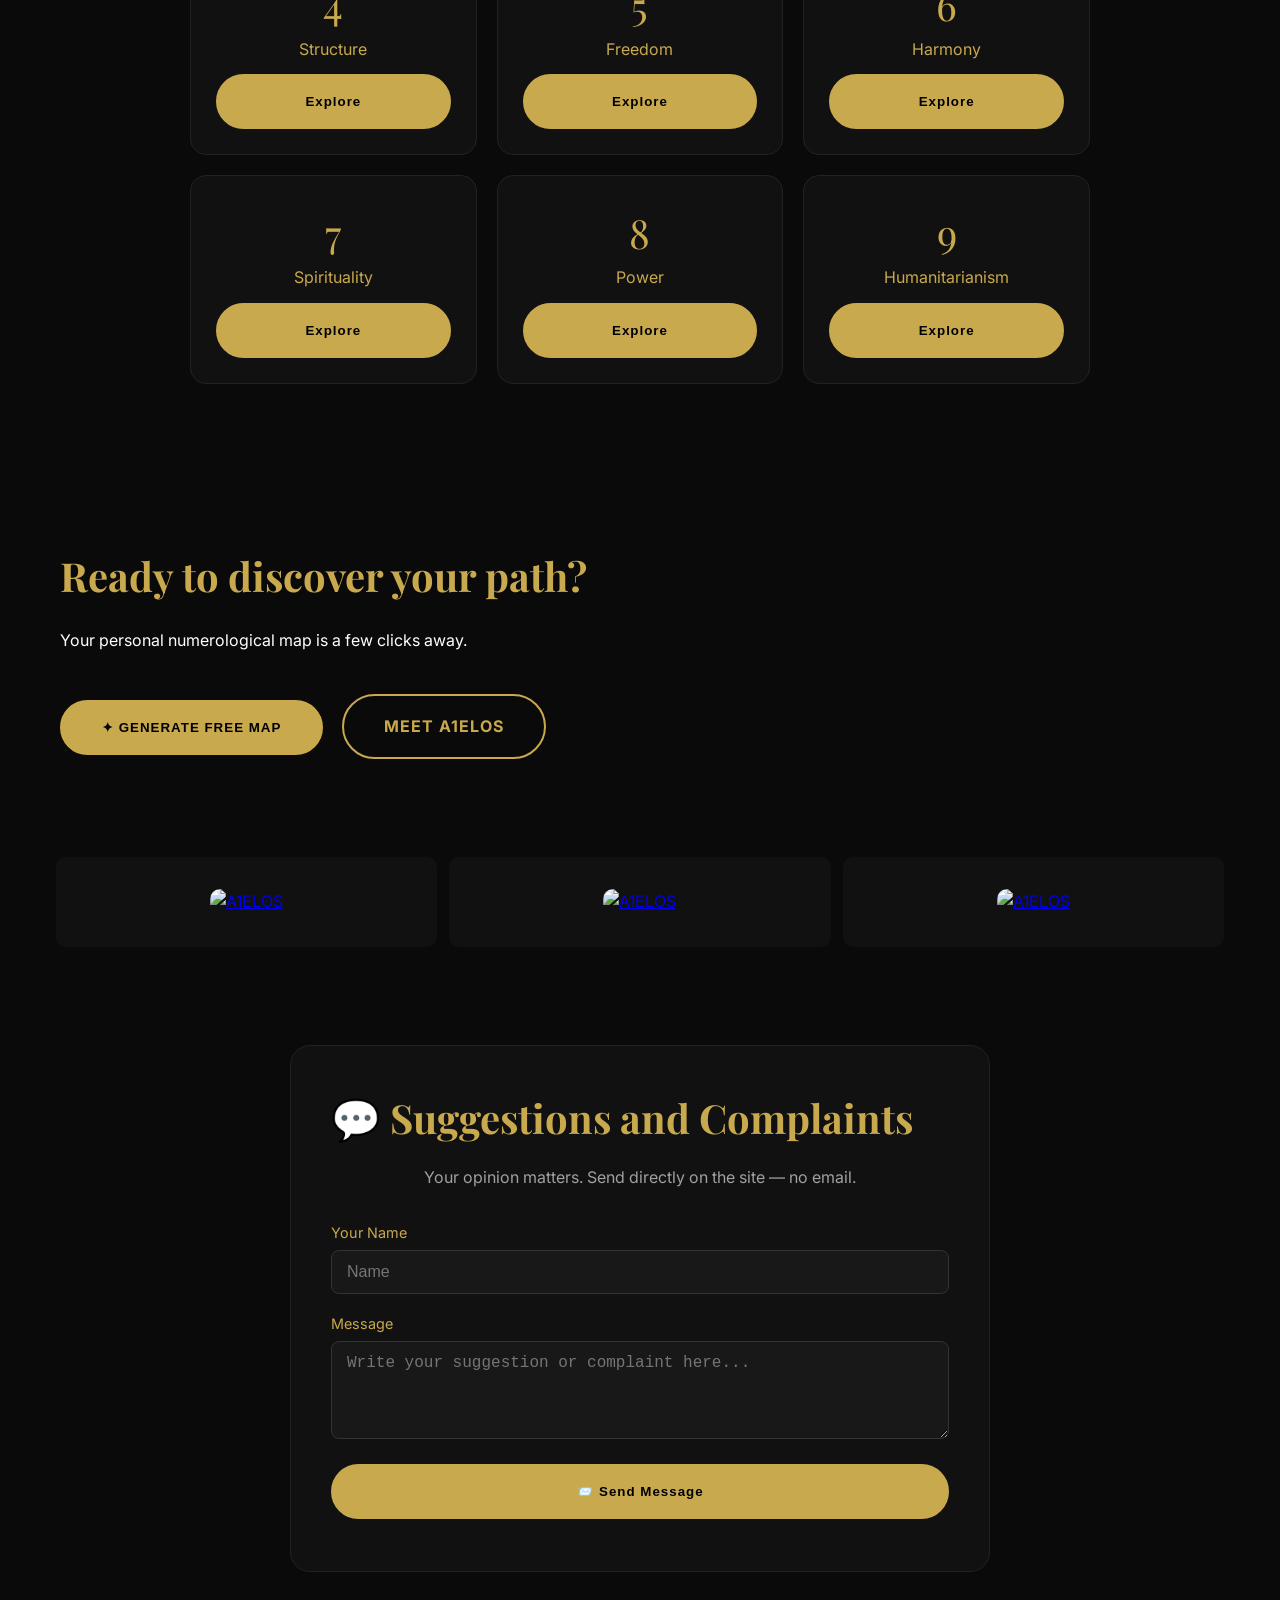
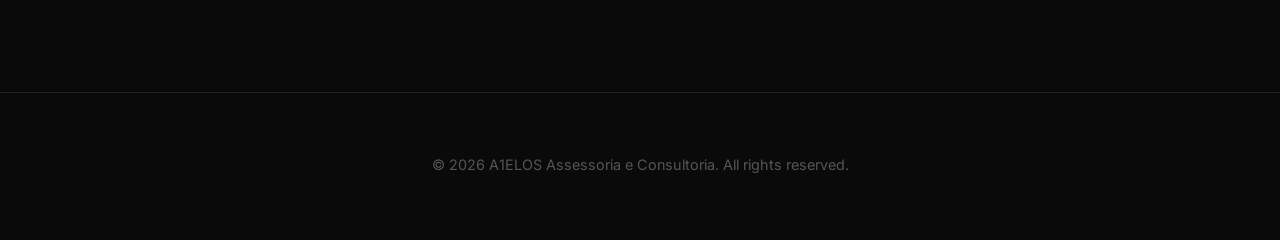
==== commit ae8759fc: "fix: versao na tag de translations.js para furar o cache do CDN" ====
--- a/static/index.html
+++ b/static/index.html
@@ -390,10 +390,10 @@
   <div class="a1-banner" id="bannerBaseB"></div>
 </div>
     
-<script src="/static/translations.js"></script>
+<script src="/static/translations.js?v=20261127"></script>
 <script src="/static/banners.js"></script>
-<script src="/static/produtos.js"></script>    
 <script src="/static/app.js"></script>
+<script src="/static/produtos.js"></script>
 
       <!-- ===== MODAL DE COLETA (formulários de pesquisa — 8 produtos) ===== -->
 <div id="modalColeta" class="modal-overlay" style="display:none">
--- a/static/style.css
+++ b/static/style.css
@@ -303,6 +303,22 @@
   transform: translateY(-1px);
 }
 
+.modal-input{
+  width:100%;
+  padding:10px 12px;
+  border:1px solid #C9A94E;
+  border-radius:8px;
+  background:#0a0a0a;
+  color:#f5f5f5;
+  font-size:1rem;
+  box-sizing:border-box;
+}
+.modal-tipo-btn.selecionado{
+  background:#C9A94E;
+  color:#0a0a0a;
+  border-color:#C9A94E;
+}
+
 /* ===== MODAL GENÉRICO DE FORMULÁRIOS — PADRÃO NOME DO PET ===== */
 .a1-modal-overlay {
   position: fixed; inset: 0;
@@ -522,3 +538,47 @@
   background: #0b7a3b !important;
   color: #fff !important;
 }
+
+/* ===== BOTÕES DE TIPO / SEXO — ESTADO SELECIONADO VISÍVEL ===== */
+.modal-tipo-btn{
+  background:#0a0a0a;
+  color:#C9A94E;
+  border:1px solid #C9A94E;
+  padding:12px 10px;
+  border-radius:8px;
+  cursor:pointer;
+  font-size:.95rem;
+  font-weight:600;
+  transition:background .15s ease, color .15s ease, box-shadow .15s ease;
+}
+.modal-tipo-btn:hover{ background:#1c1c1c; }
+.modal-tipo-btn:active{ transform:scale(.98); }
+
+.modal-tipo-btn.selecionado{
+  background:#C9A94E !important;
+  color:#0a0a0a !important;
+  border-color:#C9A94E !important;
+  font-weight:800;
+  box-shadow:0 0 0 3px rgba(201,169,78,.30);
+}
+.modal-tipo-btn.selecionado::after{
+  content:" ✓";
+  font-weight:800;
+}
+
+.energia-btn.selecionada {
+  background: #C9A94E !important;
+  color: #0a0a0a !important;
+  border-color: #C9A94E !important;
+  font-weight: 700;
+  box-shadow: 0 0 0 3px rgba(201,169,78,.35);
+  transform: scale(1.08);
+}
+.energia-btn.ideal::after {
+  content: "★";
+  position: absolute;
+  top: -6px; right: -4px;
+  font-size: .65rem;
+  color: #C9A94E;
+}
+.energia-btn { position: relative; transition: all .15s ease; }
